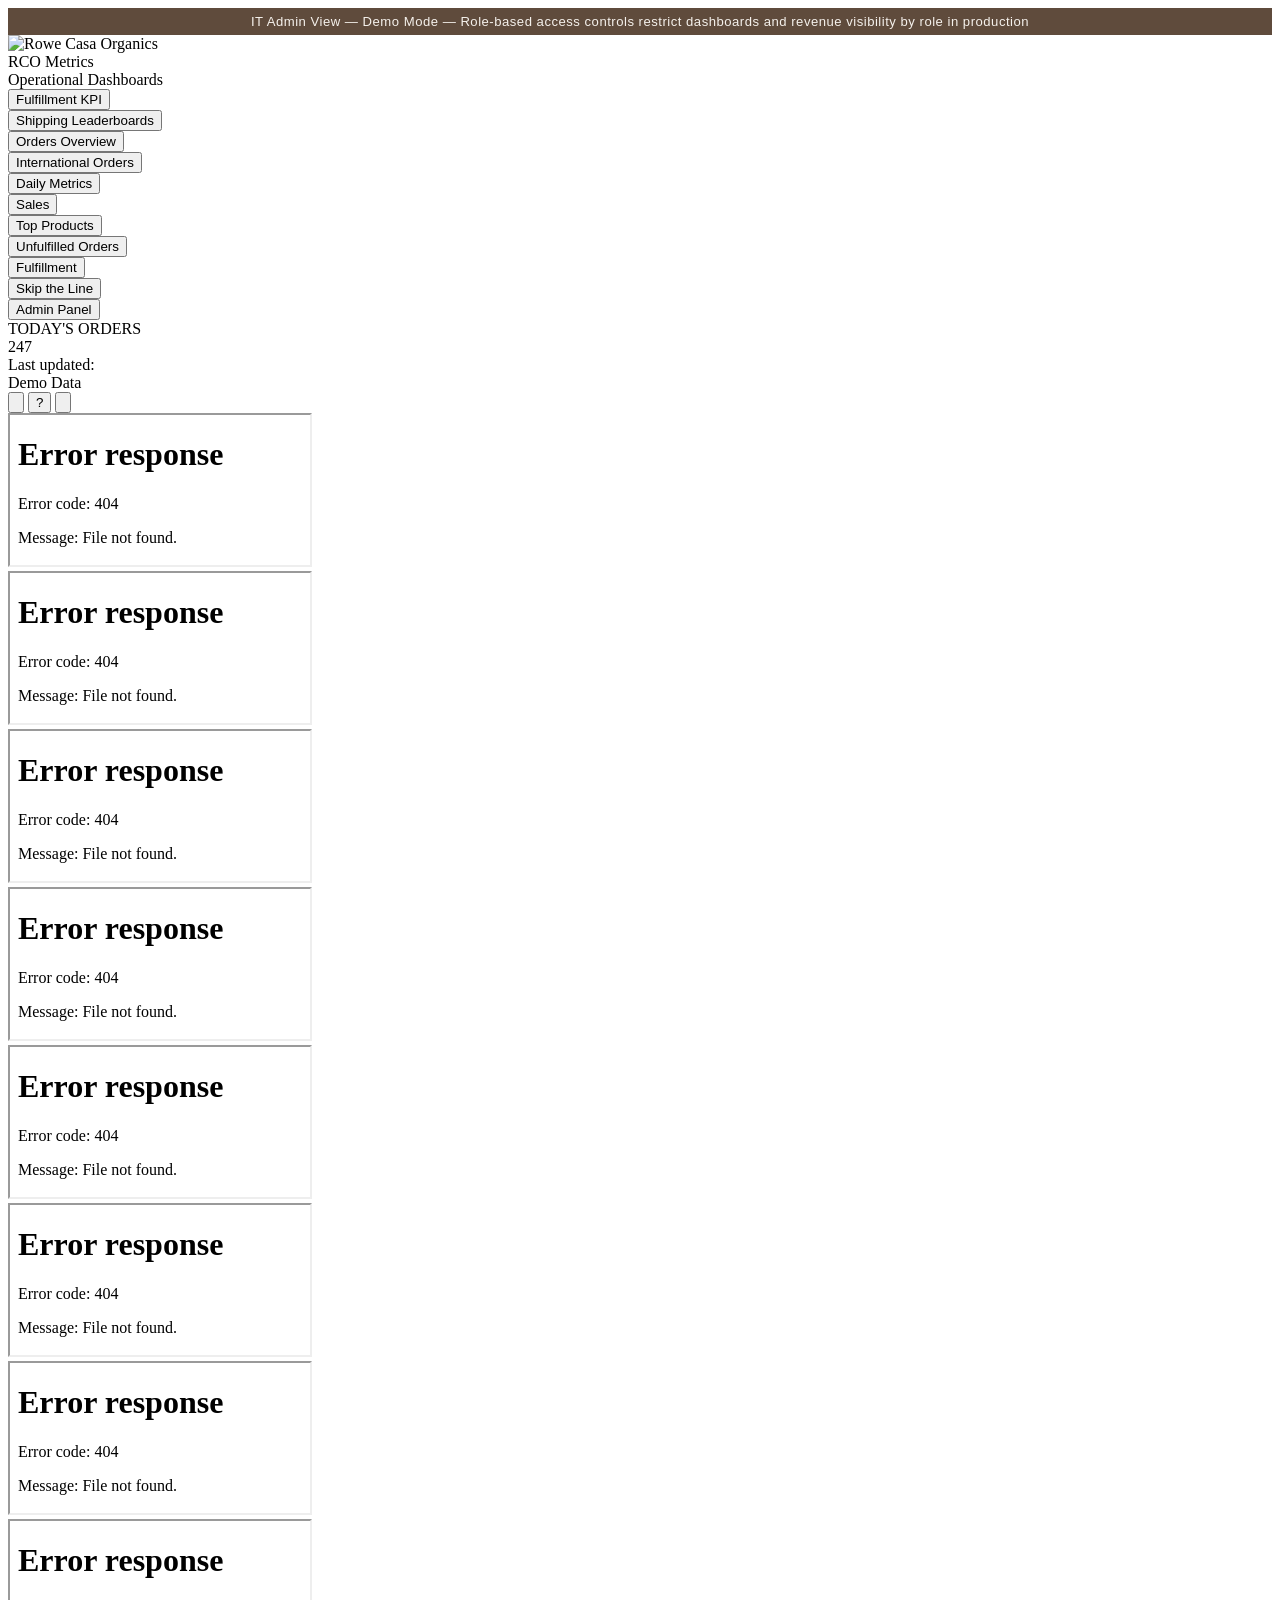
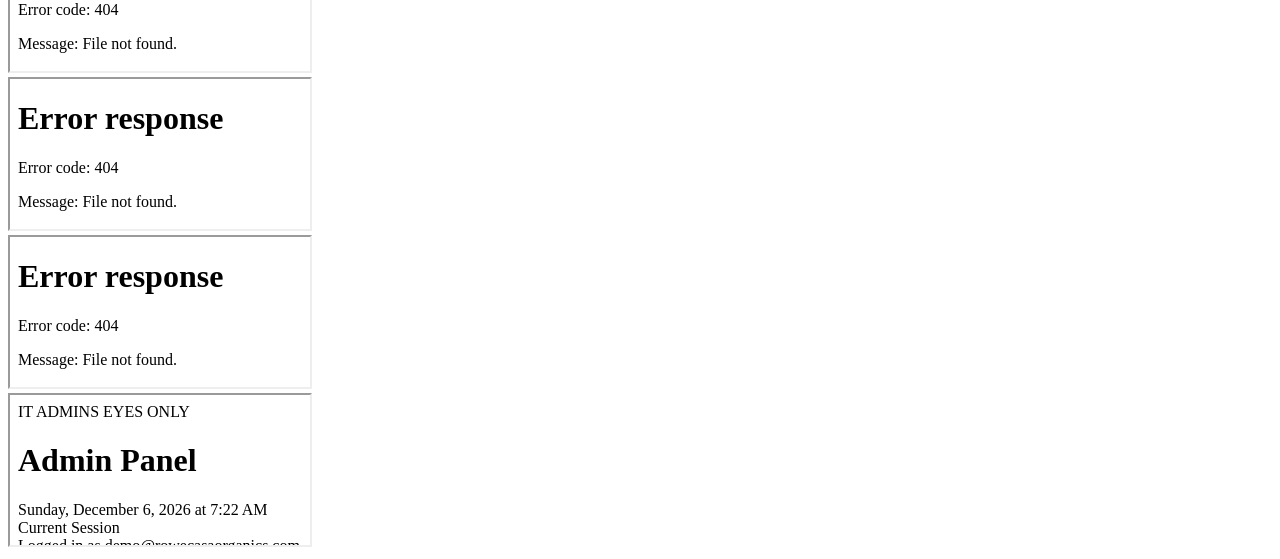
==== index.html @ d3457ebe "Add admin panel, IT Admin View banner, show all dashboards unrestricted" ====
<!DOCTYPE html>
<html lang="en">
<head>
<meta charset="UTF-8">
<meta name="viewport" content="width=device-width, initial-scale=1.0">
<title>RCO Metrics Dashboard</title>

<link rel="stylesheet" href="css/main.css">
</head>

<body>
<div style="background:#5f4b3c;color:#f5f1ec;text-align:center;padding:6px 0;font-size:0.82em;letter-spacing:0.5px;font-family:'Inter',sans-serif;">IT Admin View &mdash; Demo Mode &mdash; Role-based access controls restrict dashboards and revenue visibility by role in production</div>
<div class="app-shell">

  <aside class="sidebar">

    <div class="sidebar-header">
      <img src="Assets/logo.png" class="sidebar-logo" alt="Rowe Casa Organics">

      <div class="sidebar-title-box">
        <div class="sidebar-title">RCO Metrics</div>
        <div class="sidebar-subtitle">Operational Dashboards</div>
      </div>
    </div>

    <div class="sidebar-nav">
      <button class="nav-btn active" data-tab="fulfillment">Fulfillment KPI</button>
      <button class="nav-btn" data-tab="shipping">Shipping Leaderboards</button>
      <button class="nav-btn" data-tab="orders">Orders Overview</button>
      <button class="nav-btn" data-tab="international">International Orders</button>
      <button class="nav-btn" data-tab="daily-metrics">Daily Metrics</button>
      <button class="nav-btn" data-tab="sales">Sales</button>
      <button class="nav-btn" data-tab="top-products">Top Products</button>
      <button class="nav-btn" data-tab="unfulfilled">Unfulfilled Orders</button>
      <button class="nav-btn" data-tab="fulfillment-dashboard">Fulfillment</button>
      <button class="nav-btn" data-tab="skip-the-line">Skip the Line</button>
      <button class="nav-btn" data-tab="admin">Admin Panel</button>
    </div>

    <div class="sidebar-footer">

      <div class="orders-widget">
        <div class="orders-label">TODAY'S ORDERS</div>
        <div class="orders-value" id="orderCount">--</div>
        <div class="orders-updated" id="orderUpdated">Last updated:<br>Loading...</div>
      </div>

      <div class="sidebar-separator"></div>
      <div class="sidebar-separator"></div>

      <div class="footer-mini-row">
        <button class="icon-btn" id="themeToggleBtn" type="button" aria-label="Toggle Dark Mode" title="Toggle Dark Mode"></button>

        <button class="icon-btn wt-help-btn" id="helpBtn" type="button" aria-label="Site Tour" title="Take a guided tour">?</button>

        <button
          class="icon-btn"
          id="tvModeBtn"
          type="button"
          aria-label="TV Mode"
          title="TV Mode - Auto rotate through dashboards"
        >
          <svg viewBox="0 0 24 24" fill="none" aria-hidden="true">
            <rect x="3.5" y="6.5" width="17" height="11" rx="2" stroke="currentColor" stroke-width="2"/>
            <line x1="8" y1="20" x2="16" y2="20" stroke="currentColor" stroke-width="2" stroke-linecap="round"/>
            <line x1="10" y1="4" x2="7" y2="1.5" stroke="currentColor" stroke-width="2" stroke-linecap="round"/>
            <line x1="14" y1="4" x2="17" y2="1.5" stroke="currentColor" stroke-width="2" stroke-linecap="round"/>
          </svg>
        </button>
      </div>

      <!-- Sign Out removed for demo -->
    </div>

  </aside>

  <main class="content-area">
    <div id="fulfillment-frame" class="iframe-wrapper active">
      <iframe src="html/fulfillment.html"></iframe>
    </div>
    <div id="shipping-frame" class="iframe-wrapper">
      <iframe src="html/shipping.html"></iframe>
    </div>
    <div id="orders-frame" class="iframe-wrapper">
      <iframe src="html/orders.html"></iframe>
    </div>
    <div id="international-frame" class="iframe-wrapper">
      <iframe src="html/international.html"></iframe>
    </div>
    <div id="daily-metrics-frame" class="iframe-wrapper">
      <iframe src="html/daily-metrics.html"></iframe>
    </div>
    <div id="sales-frame" class="iframe-wrapper">
      <iframe src="html/sales.html"></iframe>
    </div>
    <div id="top-products-frame" class="iframe-wrapper">
      <iframe src="html/top-products.html"></iframe>
    </div>
    <div id="unfulfilled-frame" class="iframe-wrapper">
      <iframe src="html/unfulfilled.html"></iframe>
    </div>
    <div id="fulfillment-dashboard-frame" class="iframe-wrapper">
      <iframe src="html/fulfillment-dashboard.html"></iframe>
    </div>
    <div id="skip-the-line-frame" class="iframe-wrapper">
      <iframe src="html/skip-the-line.html"></iframe>
    </div>
    <div id="admin-frame" class="iframe-wrapper">
      <iframe src="html/admin.html"></iframe>
    </div>
  </main>

</div>

<div class="tv-transition" id="tvTransition" aria-hidden="true"></div>

<script>
function setActiveTab(tab){
  document.querySelectorAll('.nav-btn').forEach(b => {
    b.classList.toggle('active', b.dataset.tab === tab);
  });

  document.querySelectorAll('.iframe-wrapper').forEach(f => {
    f.classList.remove('active');
    f.style.display = 'none';
  });

  const frame = document.getElementById(`${tab}-frame`);
  if (frame){
    frame.classList.add('active');
    frame.style.display = 'block';
  }
}

// Dashboard view time tracking
let _trackingTab = 'fulfillment';
let _trackingStart = Date.now();
let _trackingEmail = null;

function flushViewTime() {
  // Demo mode: no-op (Firebase tracking removed)
}

// Flush on tab switch, page hide, and periodically
document.addEventListener('visibilitychange', () => { if (document.hidden) flushViewTime(); });
window.addEventListener('beforeunload', flushViewTime);
setInterval(flushViewTime, 300000); // flush every 5 min for long views

document.querySelectorAll('.nav-btn').forEach(btn => {
  btn.addEventListener('click', () => {
    flushViewTime();
    const tab = btn.dataset.tab;
    _trackingTab = tab;
    _trackingStart = Date.now();
    setActiveTab(tab);
    history.replaceState(null, '', `#${tab}`);

    if (typeof broadcastThemeToIframes === 'function' && typeof getSavedTheme === 'function') {
      broadcastThemeToIframes(getSavedTheme());
    }
  });
});

// Load tab from URL hash on page load
const hashTab = window.location.hash.replace('#', '');
if (hashTab && document.querySelector(`.nav-btn[data-tab="${hashTab}"]`)) {
  setActiveTab(hashTab);
  _trackingTab = hashTab;
  _trackingStart = Date.now();
}
</script>


<script>
// Demo mode: static order count
document.getElementById('orderCount').textContent = '247';
document.getElementById('orderUpdated').innerHTML = 'Last updated:<br>Demo Data';
</script>

<script>
const THEME_KEY = 'rco_theme';
const themeBtn = document.getElementById('themeToggleBtn');

function moonIcon(){
  return `
    <svg viewBox="0 0 24 24" fill="none" aria-hidden="true">
      <path d="M21 14.5A8.5 8.5 0 0 1 9.5 3a7 7 0 1 0 11.5 11.5Z" stroke="currentColor" stroke-width="2" stroke-linejoin="round"/>
    </svg>`;
}
function sunIcon(){
  return `
    <svg viewBox="0 0 24 24" fill="none" aria-hidden="true">
      <path d="M12 18a6 6 0 1 0 0-12 6 6 0 0 0 0 12Z" stroke="currentColor" stroke-width="2"/>
      <path d="M12 2v2M12 20v2M4.93 4.93l1.41 1.41M17.66 17.66l1.41 1.41M2 12h2M20 12h2M4.93 19.07l1.41-1.41M17.66 6.34l1.41-1.41"
            stroke="currentColor" stroke-width="2" stroke-linecap="round"/>
    </svg>`;
}

function getSavedTheme(){
  return localStorage.getItem(THEME_KEY) || 'light';
}

function broadcastThemeToIframes(theme){
  document.querySelectorAll('iframe').forEach(f => {
    try { f.contentWindow.postMessage({ type: 'RCO_THEME', theme }, '*'); } catch(e) {}
  });
}

function broadcastTvStateToIframes(active){
  document.querySelectorAll('iframe').forEach(f => {
    try { f.contentWindow.postMessage({ type: 'TV_VIEW_STATE', active }, '*'); } catch(e) {}
  });
}

function setTheme(theme){
  const isDark = theme === 'dark';
  document.body.classList.toggle('dark', isDark);
  localStorage.setItem(THEME_KEY, theme);

  if (themeBtn){
    themeBtn.innerHTML = isDark ? sunIcon() : moonIcon();
  }
  broadcastThemeToIframes(theme);
}

if (themeBtn){
  themeBtn.addEventListener('click', () => {
    const cur = getSavedTheme();
    setTheme(cur === 'dark' ? 'light' : 'dark');
  });
}

setTheme(getSavedTheme());

document.querySelectorAll('iframe').forEach(f => {
  f.addEventListener('load', () => broadcastThemeToIframes(getSavedTheme()));
});
</script>

<script>
const tvBtn = document.getElementById('tvModeBtn');
const tvTransition = document.getElementById('tvTransition');

let tvEnabled = false;
let tvTimeout = null;
let tvIndex = 0;
const TV_STEP_MS = 8000;

function postToTab(tab, message){
  const frameWrap = document.getElementById(`${tab}-frame`);
  const iframe = frameWrap?.querySelector('iframe');
  if (!iframe?.contentWindow) return;
  try { iframe.contentWindow.postMessage(message, '*'); } catch(e) {}
}

function withTvFade(workFn, holdMs = 320){
  if (!tvTransition) { workFn(); return; }

  tvTransition.classList.add('show');
  setTimeout(() => { try { workFn(); } catch(e) {} }, 90);
  setTimeout(() => tvTransition.classList.remove('show'), holdMs);
}

const TV_PLAYLIST = [
  { tab: 'fulfillment', command: { type:'TV_ACTION', target:'fulfillment', dataset:'retail', view:'monthly' } },
  { tab: 'fulfillment', command: { type:'TV_ACTION', target:'fulfillment', dataset:'retail', view:'calendar' } },
  { tab: 'fulfillment', command: { type:'TV_ACTION', target:'fulfillment', dataset:'wholesale', view:'monthly' } },
  { tab: 'fulfillment', command: { type:'TV_ACTION', target:'fulfillment', dataset:'wholesale', view:'calendar' } },

  { tab: 'shipping' },

  { tab: 'daily-metrics' },

  { tab: 'sales' },

  { tab: 'top-products' },

  { tab: 'orders', command: { type:'TV_ACTION', target:'orders', view:'calendar' } },
  { tab: 'orders', command: { type:'TV_ACTION', target:'orders', view:'chart' } },

  { tab: 'unfulfilled' },

  { tab: 'international', command: { type:'TV_ACTION', target:'international', view:'world' } },
  { tab: 'international', command: { type:'TV_ACTION', target:'international', view:'us' } },

  { tab: 'skip-the-line' },

  { tab: 'fulfillment', command: { type:'TV_ACTION', target:'fulfillment', dataset:'retail', view:'monthly' } },
];

function scheduleNext(){
  clearTimeout(tvTimeout);
  tvTimeout = setTimeout(() => {
    tvIndex = (tvIndex + 1) % filteredPlaylist.length;
    runTvStep(tvIndex);
    scheduleNext();
  }, TV_STEP_MS);
}

// Filter playlist by role access
let filteredPlaylist = TV_PLAYLIST;
function filterTvPlaylist(email) {
  if (typeof RCO_ROLES !== 'undefined' && email) {
    filteredPlaylist = TV_PLAYLIST.filter(step => RCO_ROLES.canAccess(email, step.tab));
  }
}

function runTvStep(i){
  const step = filteredPlaylist[i % filteredPlaylist.length];

  withTvFade(() => {
    setActiveTab(step.tab);
    broadcastThemeToIframes(getSavedTheme());

    if (step.command){
      setTimeout(() => postToTab(step.tab, step.command), 60);
    }
  }, 340);
}

async function enterTvMode(){
  tvEnabled = true;
  tvBtn?.classList.add('active');
  document.body.classList.add('tv-mode');
  broadcastTvStateToIframes(true);
  if (window._authEmail) filterTvPlaylist(window._authEmail);

  try{
    if (!document.fullscreenElement){
      await document.documentElement.requestFullscreen();
    }
  } catch(e){
    console.error('Fullscreen failed:', e);
  }

  tvIndex = 0;
  runTvStep(tvIndex);
  scheduleNext();
}

async function exitTvMode(){
  tvEnabled = false;
  tvBtn?.classList.remove('active');
  clearTimeout(tvTimeout);
  tvTimeout = null;
  document.body.classList.remove('tv-mode');
  broadcastTvStateToIframes(false);

  try{
    if (document.fullscreenElement){
      await document.exitFullscreen();
    }
  } catch(e){
    console.error('Exit fullscreen failed:', e);
  }
}

if (tvBtn){
  tvBtn.addEventListener('click', () => {
    if (!tvEnabled) enterTvMode();
    else exitTvMode();
  });
}

document.addEventListener('fullscreenchange', () => {
  if (!document.fullscreenElement && tvEnabled){
    tvEnabled = false;
    tvBtn?.classList.remove('active');
    clearTimeout(tvTimeout);
    tvTimeout = null;
    document.body.classList.remove('tv-mode');
    broadcastTvStateToIframes(false);
  }
});
</script>
<script src="js/roles.js"></script>
<script>
// Demo mode: Firebase auth removed. Show all tabs as IT Admin.
(function() {
  const demoEmail = 'demo@rowecasaorganics.com';
  // Show all dashboard tabs
  document.querySelectorAll('.nav-btn[data-tab]').forEach(btn => {
    btn.style.display = 'block';
  });
  document.querySelector('.sidebar-nav')?.classList.add('loaded');
  window._authEmail = demoEmail;

  // Show walkthrough for first-time users
  if (typeof shouldShowWalkthrough === 'function' && shouldShowWalkthrough()) {
    setTimeout(() => startWalkthrough(demoEmail), 500);
  }
})();
</script>

<!-- Walkthrough Overlay -->
<div id="walkthroughOverlay" class="wt-overlay" style="display:none;">
  <div class="wt-backdrop"></div>
  <div class="wt-tooltip" id="wtTooltip">
    <div class="wt-step-count" id="wtStepCount"></div>
    <h3 class="wt-title" id="wtTitle"></h3>
    <p class="wt-desc" id="wtDesc"></p>
    <div class="wt-actions">
      <button class="wt-btn wt-btn-skip" id="wtSkip">Skip Tour</button>
      <div>
        <button class="wt-btn wt-btn-back" id="wtBack" style="display:none;">Back</button>
        <button class="wt-btn wt-btn-next" id="wtNext">Next</button>
      </div>
    </div>
  </div>
</div>

<script>
(function() {
  const ALL_STEPS = [
    {
      target: '.sidebar',
      title: 'Navigation Sidebar',
      desc: 'This is your main menu. Click any tab to switch between dashboards. The sidebar also shows today\'s live order count at the bottom.',
      position: 'right',
    },
    {
      target: '[data-tab="fulfillment"]',
      title: 'Fulfillment KPI',
      desc: 'Tracks daily order counts and fulfillment rates — how many orders ship within 4 or 7 days. Switch between Retail, Wholesale, and Total. View as a monthly table or calendar heat map.',
      tab: 'fulfillment',
      position: 'right',
    },
    {
      target: '[data-tab="shipping"]',
      title: 'Shipping Leaderboards',
      desc: 'Today\'s top shippers ranked by products shipped, pulled from ShipStation. Split into Full-Time, Part-Time, and Wholesale categories.',
      tab: 'shipping',
      position: 'right',
    },
    {
      target: '[data-tab="daily-metrics"]',
      title: 'Daily Metrics',
      desc: 'Live snapshot of today\'s performance — sales, orders, AOV, units sold, fulfillment progress, and top selling products. Shows both Retail and Wholesale side by side.',
      tab: 'daily-metrics',
      position: 'right',
    },
    {
      target: '[data-tab="sales"]',
      title: 'Sales Dashboard',
      desc: 'Sales summary showing Today, Month-to-Date, and Year-to-Date revenue and orders for both Retail and Wholesale, plus YTD combined totals at the bottom.',
      tab: 'sales',
      position: 'right',
    },
    {
      target: '[data-tab="top-products"]',
      title: 'Top Products',
      desc: 'Product rankings by units sold over the last 7 and 30 days, combining Retail and Wholesale data.',
      tab: 'top-products',
      position: 'right',
    },
    {
      target: '[data-tab="orders"]',
      title: 'Orders Overview',
      desc: 'Monthly summary cards showing total orders, fulfillment rates, unique customers, and top products. Toggle between Calendar card view and Chart trend view.',
      tab: 'orders',
      position: 'right',
    },
    {
      target: '[data-tab="unfulfilled"]',
      title: 'Unfulfilled Orders',
      desc: 'Current unfulfilled and partially fulfilled orders grouped by date, with average order size. Shows Retail and Wholesale separately.',
      tab: 'unfulfilled',
      position: 'right',
    },
    {
      target: '[data-tab="international"]',
      title: 'International Orders',
      desc: 'World map and US state map showing where orders come from. Filter by year and see country/state breakdowns with counts and percentages.',
      tab: 'international',
      position: 'right',
    },
    {
      target: '[data-tab="skip-the-line"]',
      title: 'Skip the Line',
      desc: 'Tracks priority "Skip the Line" orders — shows how many are open, unfulfilled, and partially fulfilled with a date breakdown.',
      tab: 'skip-the-line',
      position: 'right',
    },
    {
      target: '[data-tab="admin"]',
      title: 'Admin Panel',
      desc: 'IT Admin only. Shows who\'s accessing the site, role permissions matrix, dashboard usage analytics, user directory, and a full site overview.',
      tab: 'admin',
      role: 'admin',
      position: 'right',
    },
    {
      target: '#themeToggleBtn',
      title: 'Dark Mode',
      desc: 'Toggle between light and dark themes. Your preference is saved.',
      position: 'top',
    },
    {
      target: '#tvModeBtn',
      title: 'TV Mode',
      desc: 'Enters fullscreen and automatically cycles through all dashboards — perfect for a wall-mounted display.',
      position: 'top',
    },
    {
      target: '#orderCount',
      title: 'Today\'s Orders',
      desc: 'Live count of today\'s total orders (Retail + Wholesale) pulled directly from Shopify. Updates every 5 minutes.',
      position: 'top',
    },
  ];

  let steps = [];
  let currentStep = 0;

  function initWalkthrough(email) {
    const isAdmin = typeof RCO_ROLES !== 'undefined' && RCO_ROLES.isAdmin(email);

    // Filter steps based on role — only show tabs the user can see
    steps = ALL_STEPS.filter(s => {
      if (s.role === 'admin' && !isAdmin) return false;
      if (s.tab && typeof RCO_ROLES !== 'undefined' && !RCO_ROLES.canAccess(email, s.tab)) return false;
      return true;
    });
  }

  function showStep(idx) {
    const step = steps[idx];
    if (!step) return endTour();

    const el = document.querySelector(step.target);

    // Switch to the dashboard tab if needed
    if (step.tab) setActiveTab(step.tab);

    document.getElementById('wtStepCount').textContent = `Step ${idx + 1} of ${steps.length}`;
    document.getElementById('wtTitle').textContent = step.title;
    document.getElementById('wtDesc').textContent = step.desc;
    document.getElementById('wtBack').style.display = idx > 0 ? '' : 'none';
    document.getElementById('wtNext').textContent = idx === steps.length - 1 ? 'Finish' : 'Next';

    // Position tooltip near the target
    const tooltip = document.getElementById('wtTooltip');
    tooltip.className = 'wt-tooltip';

    if (el) {
      const rect = el.getBoundingClientRect();
      tooltip.style.position = 'fixed';

      if (step.position === 'right') {
        tooltip.style.left = (rect.right + 16) + 'px';
        const top = Math.max(10, Math.min(rect.top, window.innerHeight - 280));
        tooltip.style.top = top + 'px';
        tooltip.style.transform = 'none';
      } else if (step.position === 'top') {
        tooltip.style.left = rect.left + 'px';
        tooltip.style.top = (rect.top - 10) + 'px';
        tooltip.style.transform = 'translateY(-100%)';
      } else {
        tooltip.style.left = '50%';
        tooltip.style.top = '50%';
        tooltip.style.transform = 'translate(-50%, -50%)';
      }

      // Highlight element
      el.classList.add('wt-highlight');
      document.querySelectorAll('.wt-highlight').forEach(e => {
        if (e !== el) e.classList.remove('wt-highlight');
      });
    } else {
      tooltip.style.left = '50%';
      tooltip.style.top = '50%';
      tooltip.style.transform = 'translate(-50%, -50%)';
    }
  }

  function endTour() {
    document.getElementById('walkthroughOverlay').style.display = 'none';
    document.querySelectorAll('.wt-highlight').forEach(e => e.classList.remove('wt-highlight'));
    localStorage.setItem('rco_walkthrough_done', 'true');
    setActiveTab('fulfillment');
    history.replaceState(null, '', '#fulfillment');
  }

  document.getElementById('wtNext').addEventListener('click', () => {
    currentStep++;
    if (currentStep >= steps.length) endTour();
    else showStep(currentStep);
  });

  document.getElementById('wtBack').addEventListener('click', () => {
    if (currentStep > 0) { currentStep--; showStep(currentStep); }
  });

  document.getElementById('wtSkip').addEventListener('click', endTour);

  // Expose so auth callback can trigger it
  window.startWalkthrough = function(email) {
    initWalkthrough(email);
    currentStep = 0;
    document.getElementById('walkthroughOverlay').style.display = 'block';
    showStep(0);
  };

  window.shouldShowWalkthrough = function() {
    return !localStorage.getItem('rco_walkthrough_done');
  };

  // Help button to restart tour
  document.getElementById('helpBtn')?.addEventListener('click', () => {
    if (window._authEmail) startWalkthrough(window._authEmail);
  });
})();
</script>

</body>
</html>
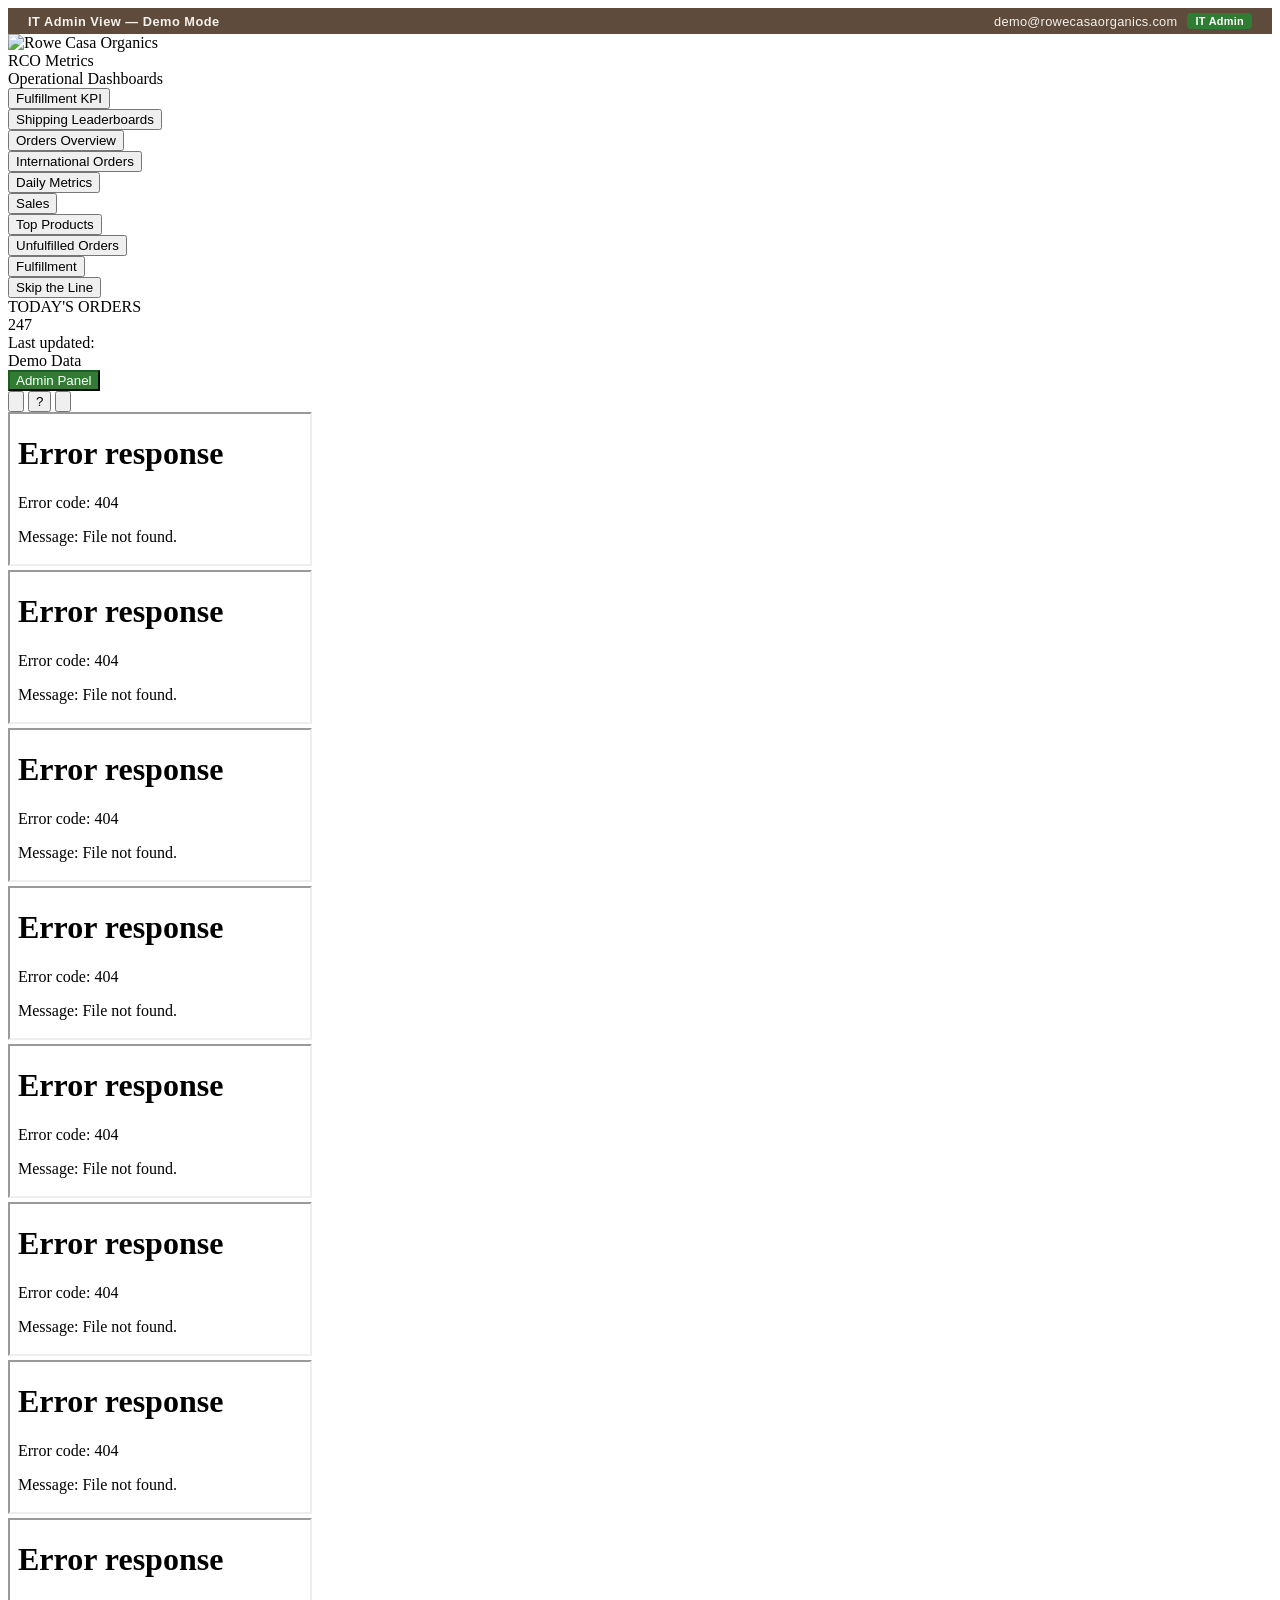
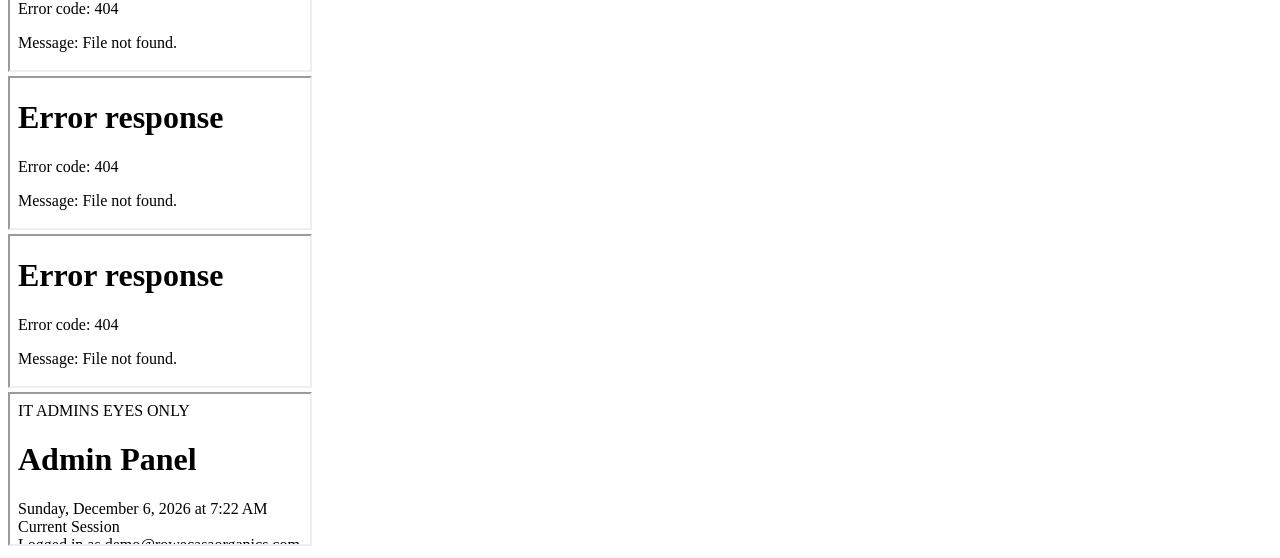
==== commit 01e3768e: "Add green admin button, user info topbar, simplify banner" ====
--- a/index.html
+++ b/index.html
@@ -6,10 +6,58 @@
 <title>RCO Metrics Dashboard</title>
 
 <link rel="stylesheet" href="css/main.css">
+<style>
+  .nav-btn-admin {
+    background: #2e7d32 !important;
+    color: white !important;
+    border-color: #1b5e20 !important;
+  }
+  .nav-btn-admin:hover {
+    background: #1b5e20 !important;
+  }
+  .nav-btn-admin.active {
+    background: #1b5e20 !important;
+    border-color: #1b5e20 !important;
+  }
+  .demo-topbar {
+    background: #5f4b3c;
+    color: #f5f1ec;
+    display: flex;
+    justify-content: space-between;
+    align-items: center;
+    padding: 5px 20px;
+    font-size: 0.8em;
+    letter-spacing: 0.3px;
+    font-family: 'Inter', sans-serif;
+  }
+  .demo-topbar .demo-label {
+    font-weight: 600;
+    letter-spacing: 0.5px;
+  }
+  .demo-topbar .demo-user {
+    display: flex;
+    align-items: center;
+    gap: 10px;
+  }
+  .demo-topbar .demo-role {
+    background: #2e7d32;
+    color: white;
+    padding: 2px 8px;
+    border-radius: 4px;
+    font-size: 0.85em;
+    font-weight: 600;
+  }
+</style>
 </head>
 
 <body>
-<div style="background:#5f4b3c;color:#f5f1ec;text-align:center;padding:6px 0;font-size:0.82em;letter-spacing:0.5px;font-family:'Inter',sans-serif;">IT Admin View &mdash; Demo Mode &mdash; Role-based access controls restrict dashboards and revenue visibility by role in production</div>
+<div class="demo-topbar">
+  <span class="demo-label">IT Admin View &mdash; Demo Mode</span>
+  <div class="demo-user">
+    <span>demo@rowecasaorganics.com</span>
+    <span class="demo-role">IT Admin</span>
+  </div>
+</div>
 <div class="app-shell">
 
   <aside class="sidebar">
@@ -34,7 +82,6 @@
       <button class="nav-btn" data-tab="unfulfilled">Unfulfilled Orders</button>
       <button class="nav-btn" data-tab="fulfillment-dashboard">Fulfillment</button>
       <button class="nav-btn" data-tab="skip-the-line">Skip the Line</button>
-      <button class="nav-btn" data-tab="admin">Admin Panel</button>
     </div>
 
     <div class="sidebar-footer">
@@ -46,6 +93,7 @@
       </div>
 
       <div class="sidebar-separator"></div>
+      <button class="nav-btn nav-btn-admin" data-tab="admin" id="adminBtn">Admin Panel</button>
       <div class="sidebar-separator"></div>
 
       <div class="footer-mini-row">
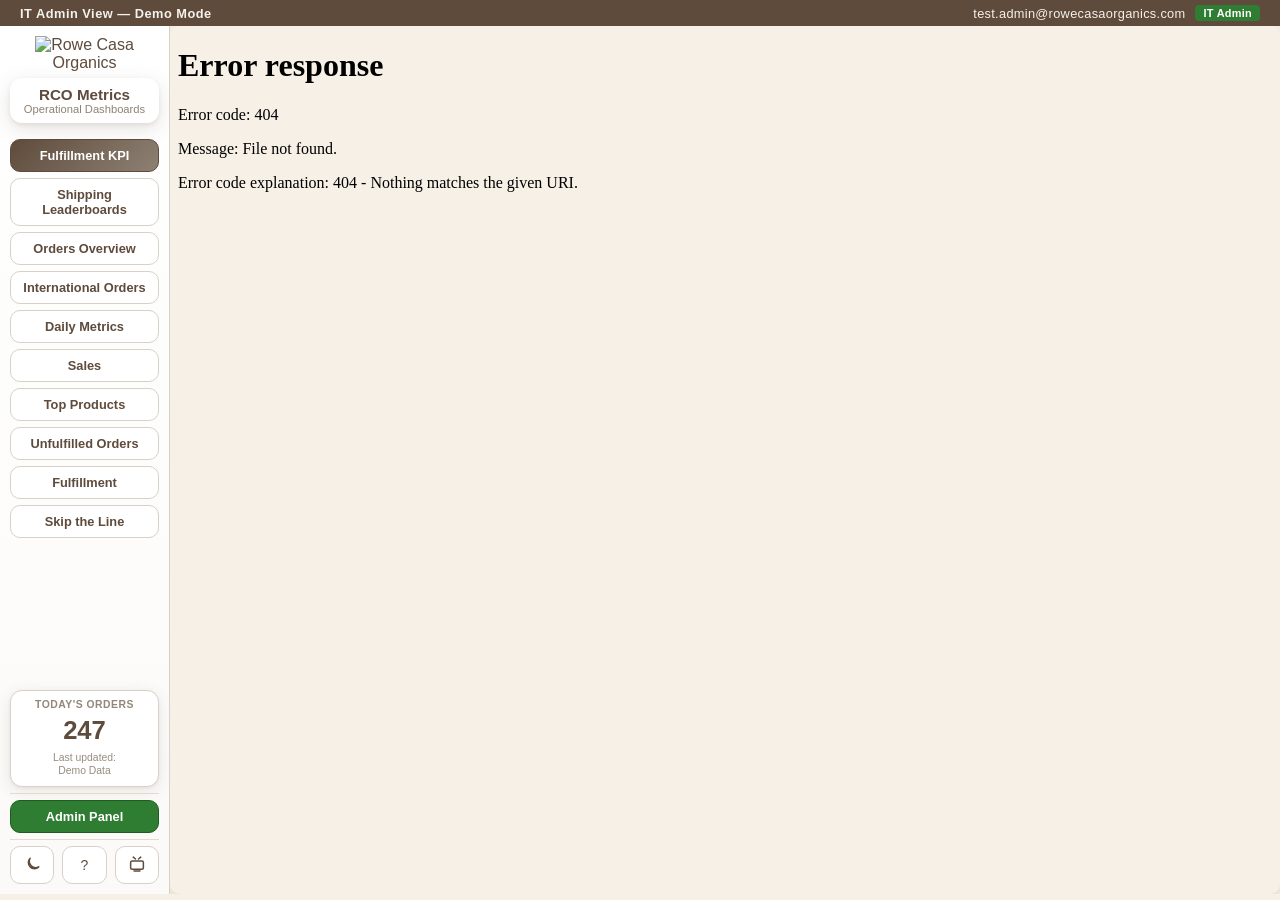
==== commit e0b0c6b7: "Fix sidebar cutoff, add 2026 KPI data with varied rates, replace emails with test accounts" ====
--- a/index.html
+++ b/index.html
@@ -54,7 +54,7 @@
 <div class="demo-topbar">
   <span class="demo-label">IT Admin View &mdash; Demo Mode</span>
   <div class="demo-user">
-    <span>demo@rowecasaorganics.com</span>
+    <span>test.admin@rowecasaorganics.com</span>
     <span class="demo-role">IT Admin</span>
   </div>
 </div>
--- a/css/main.css
+++ b/css/main.css
@@ -0,0 +1,4705 @@
+/* RCO Metrics - Comprehensive Consolidated Stylesheet */
+/* All dashboard pages (fulfillment, orders, shipping, international) load in iframes */
+/* Login is standalone; Index is the parent shell */
+
+/* ========== 1. CSS VARIABLES & COLOR PALETTE ========== */
+:root {
+  /* Brand Neutrals / Core (guide HEX) */
+  --rco-cream: #d7d1ca;      /* Pantone Warm Gray 1 C */
+  --rco-stone: #d6d1c3;      /* Pantone 7527 C */
+  --rco-taupe: #8d8173;      /* Pantone 4225 C */
+  --rco-brown: #5f4b3c;      /* Pantone 7519 C */
+  --rco-charcoal: #25282a;   /* Pantone 426 C */
+
+  /* Supporting Accents (guide HEX) */
+  --rco-warm-tan: #ab9071;   /* Pantone 4256 C */
+  --rco-soft-camel: #bd9979; /* Pantone 2316 C */
+  --rco-olive: #4d4933;      /* Pantone 7771 C */
+  --rco-clay: #b08979;       /* Pantone 4725 C */
+  --rco-bluegray: #393d46;   /* Pantone 4140 C */
+  --rco-plum: #492426;       /* Pantone 2449 C */
+  --rco-lightgray: #aaa0a1;  /* Pantone 4283 C */
+
+  /* Map old "tan" tokens to RCO scheme (so existing CSS works) */
+  --tan-light: var(--rco-cream);
+  --tan-medium: var(--rco-soft-camel);
+  --tan-dark: var(--rco-brown);
+  --tan-darker: var(--rco-charcoal);
+
+  /* Background Gradients */
+  --bg-gradient-start: #f9f6f2;
+  --bg-gradient-end: #efe9e0;
+
+  /* Card Backgrounds */
+  --card-bg-start: #ffffff;
+  --card-bg-end: #fbfaf8;
+
+  /* Header Backgrounds */
+  --header-bg-start: #ffffff;
+  --header-bg-end: #f4f2ee;
+
+  /* Medal Colors */
+  --gold: #ffd700;
+  --silver: #c0c0c0;
+  --bronze: #cd7f32;
+
+  /* Status Colors */
+  --rate-excellent: #5a8c5a;
+  --rate-good: #7ca87c;
+  --rate-warning: #d4a05c;
+  --rate-poor: #c67b7b;
+
+  /* Neutral Colors */
+  --text-primary: var(--rco-charcoal);
+  --text-secondary: var(--rco-taupe);
+  --border-light: rgba(141, 129, 115, 0.15);   /* taupe */
+  --border-medium: rgba(141, 129, 115, 0.3);   /* taupe */
+
+  /* Shadows (slightly re-tuned to RCO brown) */
+  --shadow-sm: 0 2px 10px rgba(95, 75, 60, 0.05);
+  --shadow-md: 0 5px 20px rgba(95, 75, 60, 0.10);
+  --shadow-lg: 0 10px 30px rgba(95, 75, 60, 0.14);
+  --shadow-xl: 0 15px 40px rgba(95, 75, 60, 0.18);
+}
+
+/* ========== INDEX.HTML / SIDEBAR SHELL (THEME TOKENS) ========== */
+:root {
+  /* Page */
+  --page-bg: #f6f0e6;
+
+  /* Sidebar / panels */
+  --sb-bg1: #ffffff;
+  --sb-bg2: #fbfaf8;
+  --sb-panel: #ffffff;
+
+  --sb-text: #5f4b3c;
+  --sb-muted: #8d8173;
+
+  --sb-border: #d7d1ca;
+  --sb-sep: #e2dbd1;
+
+  --sb-shadow: rgba(95, 75, 60, 0.12);
+
+  /* Brand */
+  --brand-grad: linear-gradient(135deg, #5f4b3c 0%, #8d8173 100%);
+  --brand-brown: #5f4b3c;
+  --brand-hover-border: #bd9979;
+
+  /* Carousel controls */
+  --carousel-img-height: 100px;
+  --carousel-img-zoom: 0.5;        /* +50% zoom (1.5x) */
+}
+
+/* ========== 2. GLOBAL RESETS ========== */
+* {
+  margin: 0;
+  padding: 0;
+  box-sizing: border-box;
+}
+
+body {
+  font-family: "Avenir Next", Avenir, "Segoe UI", Tahoma, Geneva, Verdana, sans-serif;
+  background: linear-gradient(135deg, var(--bg-gradient-start) 0%, var(--bg-gradient-end) 100%);
+  color: var(--text-primary);
+  min-height: 100vh;
+}
+
+/* ========== 3. SHARED TYPOGRAPHY ========== */
+h1, h2, h3, h4, h5, h6 {
+  font-family: "Noto Serif", Georgia, "Times New Roman", Times, serif;
+  color: var(--tan-dark);
+  font-weight: 600;
+}
+
+h1 {
+  font-size: 2.5em;
+  letter-spacing: -0.5px;
+}
+
+h2 {
+  font-size: 2em;
+}
+
+h3 {
+  font-size: 1.5em;
+}
+
+p {
+  line-height: 1.6;
+}
+
+/* ========== 4. SHARED UI COMPONENTS ========== */
+
+/* BUTTONS */
+.btn-primary {
+  background: linear-gradient(135deg, var(--tan-light) 0%, var(--tan-medium) 100%);
+  color: white;
+  border: none;
+  padding: 12px 24px;
+  border-radius: 10px;
+  font-size: 1em;
+  font-weight: 600;
+  cursor: pointer;
+  transition: all 0.3s ease;
+  box-shadow: 0 4px 15px rgba(95, 75, 60, 0.18);
+}
+
+.btn-primary:hover {
+  transform: translateY(-2px);
+  box-shadow: 0 6px 20px rgba(95, 75, 60, 0.24);
+}
+
+.btn-primary:active {
+  transform: translateY(0);
+}
+
+.btn-secondary {
+  background: white;
+  color: var(--tan-dark);
+  border: 2px solid var(--tan-light);
+  padding: 10px 20px;
+  border-radius: 10px;
+  font-size: 1em;
+  font-weight: 600;
+  cursor: pointer;
+  transition: all 0.3s ease;
+}
+
+.btn-secondary:hover {
+  background: var(--card-bg-end);
+  border-color: var(--tan-medium);
+}
+
+.btn-secondary.active {
+  background: var(--tan-light);
+  color: white;
+  border-color: var(--tan-medium);
+}
+
+/* CARDS */
+.card {
+  background: linear-gradient(135deg, var(--card-bg-start) 0%, var(--card-bg-end) 100%);
+  border-radius: 15px;
+  padding: 25px;
+  box-shadow: var(--shadow-md);
+  border: 1px solid var(--border-light);
+  transition: transform 0.3s ease, box-shadow 0.3s ease;
+}
+
+.card:hover {
+  transform: translateY(-5px);
+  box-shadow: var(--shadow-lg);
+}
+
+.card-header {
+  background: linear-gradient(135deg, var(--tan-dark) 0%, var(--tan-darker) 100%);
+  color: white;
+  padding: 20px;
+  border-radius: 10px 10px 0 0;
+  font-weight: 700;
+  text-align: center;
+  font-size: 1.2em;
+}
+
+/* STAT CARDS */
+.stat-card {
+  background: linear-gradient(135deg, var(--card-bg-start) 0%, var(--card-bg-end) 100%);
+  padding: 25px;
+  border-radius: 15px;
+  box-shadow: var(--shadow-md);
+  border: 1px solid var(--border-light);
+  transition: transform 0.3s ease;
+}
+
+.stat-card:hover {
+  transform: translateY(-5px);
+  box-shadow: var(--shadow-lg);
+}
+
+.stat-label {
+  color: var(--tan-darker);
+  font-size: 0.9em;
+  font-weight: 600;
+  text-transform: uppercase;
+  letter-spacing: 1px;
+  margin-bottom: 10px;
+}
+
+.stat-value {
+  color: var(--tan-dark);
+  font-size: 2.5em;
+  font-weight: 700;
+}
+
+.stat-subtitle {
+  color: var(--text-secondary);
+  font-size: 0.85em;
+  margin-top: 8px;
+}
+
+/* INPUTS & SELECTS */
+input[type="text"],
+input[type="email"],
+input[type="password"],
+select {
+  background: white;
+  border: 2px solid var(--tan-light);
+  border-radius: 10px;
+  padding: 12px 20px;
+  font-size: 1em;
+  color: var(--tan-dark);
+  transition: all 0.3s ease;
+}
+
+input:focus,
+select:focus {
+  outline: none;
+  border-color: var(--tan-medium);
+  box-shadow: 0 0 0 3px rgba(141, 129, 115, 0.18);
+}
+
+input:hover,
+select:hover {
+  border-color: var(--tan-darker);
+}
+
+select {
+  cursor: pointer;
+}
+
+/* TABLES */
+table {
+  width: 100%;
+  border-collapse: collapse;
+}
+
+thead {
+  background: linear-gradient(135deg, var(--tan-dark) 0%, var(--tan-darker) 100%);
+  color: white;
+}
+
+th {
+  padding: 18px 15px;
+  text-align: left;
+  font-weight: 600;
+  font-size: 0.9em;
+  text-transform: uppercase;
+  letter-spacing: 0.5px;
+}
+
+td {
+  padding: 15px;
+  border-bottom: 1px solid var(--border-light);
+  color: var(--text-primary);
+}
+
+tbody tr {
+  transition: background 0.2s ease;
+}
+
+tbody tr:hover {
+  background: var(--card-bg-end);
+}
+
+/* Table Rate Classes — green-to-red text colors */
+.rate-excellent {
+  color: #2e7d32;
+  font-weight: 600;
+}
+
+.rate-good {
+  color: #558b2f;
+  font-weight: 600;
+}
+
+.rate-warning {
+  color: #e65100;
+  font-weight: 600;
+}
+
+.rate-poor {
+  color: #c62828;
+  font-weight: 600;
+}
+
+/* LOADING & SPINNERS */
+.loading {
+  text-align: center;
+  padding: 50px;
+  color: var(--tan-dark);
+}
+
+.spinner {
+  border: 4px solid rgba(141, 129, 115, 0.25);
+  border-top: 4px solid var(--tan-light);
+  border-radius: 50%;
+  width: 50px;
+  height: 50px;
+  animation: spin 1s linear infinite;
+  margin: 0 auto 20px;
+}
+
+@keyframes spin {
+  0% { transform: rotate(0deg); }
+  100% { transform: rotate(360deg); }
+}
+
+.loading::after {
+  content: '...';
+  animation: dots 1.5s steps(4, end) infinite;
+}
+
+@keyframes dots {
+  0%, 20% { content: '.'; }
+  40% { content: '..'; }
+  60%, 100% { content: '...'; }
+}
+
+/* MODALS */
+.modal {
+  position: fixed;
+  top: 0;
+  left: 0;
+  width: 100%;
+  height: 100%;
+  background: rgba(0, 0, 0, 0.7);
+  display: none;
+  align-items: center;
+  justify-content: center;
+  z-index: 1000;
+  padding: 20px;
+}
+
+.modal.active {
+  display: flex;
+}
+
+.modal-content {
+  background: linear-gradient(135deg, var(--card-bg-start) 0%, var(--card-bg-end) 100%);
+  border-radius: 15px;
+  padding: 40px;
+  max-width: 600px;
+  width: 100%;
+  max-height: 90vh;
+  overflow-y: auto;
+  position: relative;
+  border: 2px solid var(--border-medium);
+}
+
+.close-modal {
+  position: absolute;
+  top: 15px;
+  right: 15px;
+  font-size: 2em;
+  cursor: pointer;
+  color: var(--tan-darker);
+  transition: color 0.3s ease;
+}
+
+.close-modal:hover {
+  color: var(--tan-dark);
+}
+
+/* Detail modal (Orders page) */
+.detail-modal {
+  display: none;
+  position: fixed;
+  top: 0;
+  left: 0;
+  width: 100%;
+  height: 100%;
+  background: rgba(0, 0, 0, 0.7);
+  z-index: 1000;
+  align-items: center;
+  justify-content: center;
+  padding: 10px;
+}
+
+.detail-modal.active {
+  display: flex;
+}
+
+.detail-content {
+  background: white;
+  padding: 25px;
+  border-radius: 15px;
+  max-width: 600px;
+  width: 100%;
+  max-height: 90vh;
+  overflow-y: auto;
+  position: relative;
+  border: 2px solid rgba(141, 129, 115, 0.30);
+}
+
+/* IFRAME WRAPPERS */
+.iframe-wrapper {
+  display: none;
+  width: 100%;
+  height: calc(100vh - 140px);
+}
+
+.iframe-wrapper.active {
+  display: block;
+}
+
+.iframe-wrapper iframe {
+  width: 100%;
+  height: 100%;
+  border: none;
+  border-radius: 10px;
+  box-shadow: var(--shadow-lg);
+}
+
+/* ========== 5. SHARED FULLSCREEN BUTTON ========== */
+.fullscreen-btn {
+  width: 36px;
+  height: 36px;
+  border-radius: 8px;
+  background: linear-gradient(135deg, #5f4b3c 0%, #8d8173 100%);
+  border: 2px solid rgba(95,75,60,0.35);
+  cursor: pointer;
+  display: flex;
+  align-items: center;
+  justify-content: center;
+  transition: all 0.2s ease;
+  box-shadow: 0 3px 8px rgba(95,75,60,0.22);
+}
+
+.fullscreen-btn svg {
+  width: 18px;
+  height: 18px;
+  display: block;
+}
+
+.fullscreen-btn.exit svg {
+  transform: rotate(180deg);
+  transition: transform 0.25s ease;
+}
+
+.fullscreen-btn:hover {
+  background: #ffffff;
+  border-color: #bd9979;
+  box-shadow: 0 4px 12px rgba(95,75,60,0.22);
+}
+
+.fullscreen-btn:hover svg path {
+  stroke: #5f4b3c !important;
+}
+
+.fullscreen-btn:active {
+  transform: scale(0.96);
+  box-shadow: 0 2px 6px rgba(95,75,60,0.26);
+}
+
+/* ========== 6. INDEX.HTML / SIDEBAR SHELL ========== */
+
+/* Base layout - shared */
+html, body {
+  width: 100%;
+  height: 100%;
+  overflow: hidden;
+}
+
+body {
+  background: var(--page-bg);
+  color: var(--sb-text);
+}
+
+.app-shell {
+  display: flex;
+  height: calc(100vh - 32px);
+}
+
+.content-area {
+  flex: 1;
+  height: 100%;
+  overflow: hidden;
+}
+
+.iframe-wrapper {
+  display: none;
+  height: 100%;
+}
+
+.iframe-wrapper.active {
+  display: block;
+}
+
+iframe {
+  width: 100%;
+  height: 100%;
+  border: none;
+}
+
+/* SIDEBAR */
+.sidebar {
+  width: 170px;
+  min-width: 170px;
+  height: 100%;
+  overflow: hidden;
+  -webkit-overflow-scrolling: touch;
+  background: linear-gradient(180deg, var(--sb-bg1) 0%, var(--sb-bg2) 100%);
+  border-right: 1px solid var(--sb-border);
+  display: flex;
+  flex-direction: column;
+  padding: 14px 12px;
+}
+
+/* Thin scrollbar for sidebar */
+.sidebar::-webkit-scrollbar { width: 4px; }
+.sidebar::-webkit-scrollbar-track { background: transparent; }
+.sidebar::-webkit-scrollbar-thumb { background: var(--sb-border); border-radius: 4px; }
+.sidebar::-webkit-scrollbar-thumb:hover { background: var(--sb-muted); }
+.sidebar { scrollbar-width: thin; scrollbar-color: var(--sb-border) transparent; }
+
+/* SIDEBAR HEADER */
+.sidebar-header {
+  text-align: center;
+  margin-bottom: 16px;
+  flex-shrink: 0;
+}
+
+.sidebar-logo {
+  width: 100%;
+  max-width: 120px;
+  margin: 0 auto 10px;
+  display: block;
+}
+
+.sidebar-title-box {
+  background: var(--sb-panel);
+  border-radius: 12px;
+  padding: 10px 8px;
+  text-align: center;
+  box-shadow: 0 6px 20px rgba(95, 75, 60, 0.15), 0 2px 4px rgba(95, 75, 60, 0.10);
+}
+
+body.dark .sidebar-title-box {
+  box-shadow: 0 2px 8px rgba(0,0,0,0.35);
+}
+
+.sidebar-title {
+  font-weight: 800;
+  color: var(--sb-text);
+  font-size: 0.95em;
+}
+
+.sidebar-subtitle {
+  font-size: 0.7em;
+  color: var(--sb-muted);
+}
+
+/* NAV BUTTONS */
+.sidebar-nav {
+  display: none;
+  flex-direction: column;
+  gap: 10px;
+  margin-top: 10px;
+  flex: 1;
+  min-height: 0;
+  overflow-y: auto;
+  scrollbar-width: thin;
+  scrollbar-color: var(--sb-border) transparent;
+}
+.sidebar-nav::-webkit-scrollbar { width: 3px; }
+.sidebar-nav::-webkit-scrollbar-track { background: transparent; }
+.sidebar-nav::-webkit-scrollbar-thumb { background: var(--sb-border); border-radius: 3px; }
+.sidebar-nav.loaded {
+  display: flex;
+}
+
+.nav-btn {
+  display: none;
+  border: 1px solid var(--sb-border);
+  background: var(--sb-panel);
+  border-radius: 10px;
+  padding: 10px 8px;
+  font-weight: 600;
+  font-size: 0.85em;
+  flex-shrink: 0;
+  color: var(--sb-text);
+  cursor: pointer;
+  text-align: center;
+  transition: all 0.2s ease;
+}
+
+.nav-btn:hover {
+  border-color: var(--brand-hover-border);
+  box-shadow: 0 2px 6px var(--sb-shadow);
+}
+
+.nav-btn.active {
+  background: var(--brand-grad);
+  border-color: var(--brand-brown);
+  color: #ffffff;
+}
+
+.nav-btn-admin {
+  background: #2e7d32 !important;
+  color: white !important;
+  border-color: #1b5e20 !important;
+}
+
+.nav-btn-admin:hover {
+  background: #1b5e20 !important;
+}
+
+.nav-btn-admin.active {
+  background: #1b5e20 !important;
+  border-color: #1b5e20 !important;
+}
+
+/* FOOTER */
+.sidebar-footer {
+  flex-shrink: 0;
+  display: flex;
+  flex-direction: column;
+  gap: 10px;
+  padding-top: 16px;
+}
+
+/* ORDERS WIDGET */
+.orders-widget {
+  background: var(--sb-panel);
+  border: 1px solid var(--sb-border);
+  border-radius: 12px;
+  padding: 12px;
+  color: var(--sb-text);
+  text-align: center;
+  box-shadow: 0 4px 16px rgba(95,75,60,0.12), 0 1px 3px rgba(95,75,60,0.08);
+}
+
+body.dark .orders-widget {
+  box-shadow: 0 3px 10px rgba(0,0,0,0.35);
+}
+
+.orders-label {
+  font-size: 0.65em;
+  letter-spacing: 0.5px;
+  opacity: 0.95;
+  font-weight: 700;
+  color: var(--sb-muted);
+}
+
+.orders-value {
+  font-size: 2em;
+  font-weight: 900;
+  margin: 6px 0;
+  color: var(--sb-text);
+}
+
+.orders-updated {
+  font-size: 0.65em;
+  opacity: 0.9;
+  line-height: 1.3;
+  color: var(--sb-muted);
+}
+
+/* PRODUCT CAROUSEL */
+.product-carousel {
+  background: var(--sb-panel);
+  border: 1px solid var(--sb-border);
+  border-radius: 12px;
+  padding: 12px;
+  text-align: center;
+  overflow: hidden;
+}
+
+.carousel-label {
+  font-size: 0.65em;
+  font-weight: 700;
+  color: var(--sb-muted);
+  text-transform: uppercase;
+  letter-spacing: 0.5px;
+  margin-bottom: 8px;
+}
+
+.carousel-image {
+  width: 100%;
+  height: var(--carousel-img-height);
+  max-height: var(--carousel-img-height);
+  object-fit: contain;
+  display: block;
+  margin: 0 auto;
+  transform: scale(calc(1 + var(--carousel-img-zoom)));
+  transform-origin: center;
+  transition: opacity 0.35s ease, transform 0.35s ease;
+}
+
+.carousel-image.fade-out {
+  opacity: 0;
+  transform: scale(calc(1 + var(--carousel-img-zoom))) scale(0.95);
+}
+
+/* SEPARATOR */
+.sidebar-separator {
+  height: 1px;
+  background: var(--sb-sep);
+  width: 100%;
+}
+
+/* ICON BUTTONS ROW (equal width) */
+.footer-mini-row {
+  display: flex;
+  gap: 8px;
+  width: 100%;
+}
+
+.icon-btn {
+  flex: 1;
+  height: 38px;
+  border-radius: 10px;
+  border: 1px solid var(--sb-border);
+  background: var(--sb-panel);
+  color: var(--sb-text);
+  display: inline-flex;
+  align-items: center;
+  justify-content: center;
+  cursor: pointer;
+  transition: all 0.2s ease;
+  position: relative;
+  pointer-events: auto;
+}
+
+.icon-btn svg {
+  width: 18px;
+  height: 18px;
+  display: block;
+  pointer-events: none;
+}
+
+.icon-btn:hover {
+  border-color: var(--brand-hover-border);
+  box-shadow: 0 2px 6px var(--sb-shadow);
+}
+
+.icon-btn.active {
+  background: var(--brand-grad);
+  border-color: var(--brand-brown);
+  color: #ffffff;
+}
+
+.icon-btn.active svg path,
+.icon-btn.active svg rect,
+.icon-btn.active svg line {
+  stroke: #fff !important;
+}
+
+/* SIGN OUT */
+.sign-out-btn {
+  border: 2px solid var(--sb-border);
+  background: var(--sb-panel);
+  padding: 10px;
+  border-radius: 10px;
+  font-weight: 700;
+  font-size: 0.85em;
+  cursor: pointer;
+  color: var(--sb-text);
+  transition: all 0.2s ease;
+  text-align: center;
+}
+
+.sign-out-btn:hover {
+  background: var(--brand-grad);
+  border-color: var(--brand-brown);
+  color: white;
+}
+
+/* TV TRANSITION OVERLAY (FADE BETWEEN SWAPS) */
+.tv-transition {
+  position: fixed;
+  inset: 0;
+  background: var(--page-bg);
+  opacity: 0;
+  pointer-events: none;
+  z-index: 9999;
+  transition: opacity 180ms ease;
+}
+
+.tv-transition.show {
+  opacity: 1;
+}
+
+/* ========== 7. FULFILLMENT DASHBOARD ========== */
+
+body.page-fulfillment {
+  font-family: "Avenir Next", Avenir, "Segoe UI", Tahoma, Geneva, Verdana, sans-serif;
+  background: linear-gradient(160deg, #f9f6f2 0%, #efe9e0 100%);
+  height: 100vh;
+  overflow: hidden;
+}
+
+body.page-fulfillment .dashboard-container {
+  height: 100vh;
+  display: flex;
+  flex-direction: column;
+  padding: 20px;
+  gap: 16px;
+}
+
+body.page-fulfillment .dashboard-header {
+  display: grid;
+  grid-template-columns: auto 1fr auto;
+  align-items: center;
+  background: white;
+  padding: 14px 20px;
+  border-radius: 12px;
+  box-shadow: 0 4px 16px rgba(95,75,60,0.12), 0 1px 3px rgba(95,75,60,0.08);
+  gap: 12px;
+  border: 1px solid rgba(141,129,115,0.12);
+}
+
+body.page-fulfillment .header-left {
+  display: flex;
+  gap: 10px;
+  align-items: center;
+}
+
+body.page-fulfillment .header-title {
+  text-align: center;
+  font-size: 1.6em;
+  font-weight: 600;
+  color: #5f4b3c;
+  font-family: "Noto Serif", Georgia, serif;
+}
+
+body.page-fulfillment .header-controls {
+  display: flex;
+  gap: 10px;
+  align-items: center;
+  flex-wrap: wrap;
+  justify-content: flex-end;
+}
+
+body.page-fulfillment .header-left select {
+  background: white;
+  color: #5f4b3c;
+  border: 2px solid #d7d1ca;
+  padding: 8px 14px;
+  border-radius: 8px;
+  font-size: 13px;
+  font-weight: 600;
+  cursor: pointer;
+  transition: all 0.2s ease;
+}
+
+body.page-fulfillment .header-left select:hover {
+  border-color: #bd9979;
+  box-shadow: 0 2px 6px rgba(95, 75, 60, 0.12);
+}
+
+body.page-fulfillment #datasetSelect {
+  text-align: center;
+  text-align-last: center;
+}
+
+body.page-fulfillment #datasetSelect option {
+  text-align: center;
+}
+
+body.page-fulfillment .view-btn,
+body.page-fulfillment #datasetSelect {
+  background: white;
+  color: #5f4b3c;
+  border: 2px solid #d7d1ca;
+  padding: 8px 16px;
+  border-radius: 8px;
+  font-size: 13px;
+  font-weight: 700;
+  cursor: pointer;
+  transition: all 0.2s ease;
+}
+
+body.page-fulfillment .view-btn:hover,
+body.page-fulfillment #datasetSelect:hover {
+  border-color: #bd9979;
+  box-shadow: 0 2px 6px rgba(95, 75, 60, 0.12);
+}
+
+body.page-fulfillment .view-btn.active {
+  background: linear-gradient(135deg, #5f4b3c 0%, #8d8173 100%);
+  color: #fff;
+  border-color: #5f4b3c;
+}
+
+body.page-fulfillment #datasetSelect {
+  appearance: none;
+  -webkit-appearance: none;
+  -moz-appearance: none;
+  padding-right: 34px;
+  background-image:
+    linear-gradient(45deg, transparent 50%, #8b7355 50%),
+    linear-gradient(135deg, #8b7355 50%, transparent 50%);
+  background-position:
+    calc(100% - 16px) calc(50% - 3px),
+    calc(100% - 11px) calc(50% - 3px);
+  background-size: 6px 6px, 6px 6px;
+  background-repeat: no-repeat;
+}
+
+body.page-fulfillment .kpi-row {
+  display: grid;
+  grid-template-columns: repeat(4, 1fr);
+  gap: 16px;
+  flex-shrink: 0;
+}
+
+body.page-fulfillment .kpi-card {
+  background: white;
+  padding: 12px;
+  border-radius: 12px;
+  box-shadow: 0 4px 16px rgba(95,75,60,0.12), 0 1px 3px rgba(95,75,60,0.08);
+  border: 1px solid rgba(141,129,115,0.10);
+  border-left: 3px solid var(--rco-soft-camel);
+  display: flex; flex-direction: column; justify-content: center;
+}
+
+body.page-fulfillment .kpi-label {
+  font-size: 0.75em;
+  color: #8d8173;
+  text-transform: uppercase;
+  font-weight: 600;
+  margin-bottom: 6px;
+}
+
+body.page-fulfillment .kpi-value {
+  font-size: 2vw;
+  font-weight: 700;
+  color: #5f4b3c;
+}
+
+body.page-fulfillment .kpi-subtitle {
+  font-size: 0.7em;
+  color: #aaa0a1;
+  margin-top: 4px;
+}
+
+body.page-fulfillment .content-grid {
+  flex: 1;
+  display: grid;
+  grid-template-columns: 1.3fr 1fr;
+  grid-template-rows: minmax(0, 1fr) minmax(0, 1fr);
+  gap: 16px;
+  min-height: 0;
+}
+
+body.page-fulfillment .chart-card {
+  background: white;
+  border-radius: 12px;
+  padding: 20px;
+  box-shadow: 0 4px 16px rgba(95,75,60,0.12), 0 1px 3px rgba(95,75,60,0.08);
+  border: 1px solid rgba(141,129,115,0.10);
+  display: flex;
+  flex-direction: column;
+  min-height: 0;
+  overflow: hidden;
+}
+
+body.page-fulfillment .chart-title {
+  font-size: 1.1em;
+  font-weight: 600;
+  color: #5f4b3c;
+  margin-bottom: 4px;
+  font-family: "Noto Serif", Georgia, serif;
+  flex-shrink: 0;
+}
+
+body.page-fulfillment .chart-subtitle {
+  font-size: 0.75em;
+  color: #8d8173;
+  margin-bottom: 12px;
+  flex-shrink: 0;
+}
+
+body.page-fulfillment .table-section {
+  grid-row: 1 / span 2;
+  overflow: hidden;
+  display: flex;
+  flex-direction: column;
+}
+
+body.page-fulfillment .fill-rate-section {
+  grid-row: 1;
+  grid-column: 2;
+}
+
+body.page-fulfillment .orders-section {
+  grid-row: 2;
+  grid-column: 2;
+}
+
+body.page-fulfillment .table-wrapper {
+  flex: 1;
+  overflow-y: auto;
+  min-height: 0;
+}
+
+body.page-fulfillment .table-wrapper::-webkit-scrollbar { width: 6px; }
+body.page-fulfillment .table-wrapper::-webkit-scrollbar-track { background: #f2eee8; border-radius: 3px; }
+body.page-fulfillment .table-wrapper::-webkit-scrollbar-thumb { background: #d7d1ca; border-radius: 3px; }
+body.page-fulfillment .table-wrapper::-webkit-scrollbar-thumb:hover { background: #bd9979; }
+body.page-fulfillment .table-wrapper { scrollbar-width: thin; scrollbar-color: #d7d1ca #f2eee8; }
+
+body.page-fulfillment .data-table {
+  width: 100%;
+  border-collapse: collapse;
+  font-size: 0.8em;
+}
+
+body.page-fulfillment .data-table thead {
+  position: sticky;
+  top: 0;
+  background: linear-gradient(135deg, #5f4b3c 0%, #7a6355 100%);
+  color: white;
+  z-index: 10;
+}
+
+body.page-fulfillment .data-table thead tr th:first-child {
+  border-top-left-radius: 8px;
+}
+
+body.page-fulfillment .data-table thead tr th:last-child {
+  border-top-right-radius: 8px;
+}
+
+body.page-fulfillment .data-table th {
+  padding: 8px;
+  text-align: left;
+  font-weight: 600;
+}
+
+body.page-fulfillment .data-table td {
+  padding: 8px;
+  text-align: left;
+  border-bottom: 1px solid #f0f0f0;
+  color: #5f4b3c;
+}
+
+body.page-fulfillment .data-table tbody tr:nth-child(even) {
+  background: #faf8f5;
+}
+
+body.page-fulfillment .data-table tbody tr:hover {
+  background: #f2eee8;
+}
+
+body.page-fulfillment .chart-wrapper {
+  flex: 1;
+  min-height: 0;
+  position: relative;
+}
+
+body.page-fulfillment canvas {
+  width: 100% !important;
+  height: 100% !important;
+}
+
+body.page-fulfillment .calendar-view {
+  display: none;
+  flex: 1;
+  overflow-y: auto;
+  background: white;
+  border-radius: 12px;
+  padding: 20px;
+  box-shadow: 0 4px 16px rgba(95,75,60,0.12), 0 1px 3px rgba(95,75,60,0.08);
+  min-height: 0;
+}
+
+body.page-fulfillment .calendar-grid {
+  display: grid;
+  grid-template-columns: repeat(6, 1fr);
+  grid-template-rows: repeat(2, minmax(0, 1fr));
+  gap: 14px;
+  height: 100%;
+  overflow: hidden;
+}
+
+body.page-fulfillment .month-calendar {
+  background: white;
+  border-radius: 10px;
+  padding: 8px;
+  border: 1px solid rgba(141,129,115,0.15);
+  box-shadow: 0 4px 16px rgba(95,75,60,0.12), 0 1px 3px rgba(95,75,60,0.08);
+  display: grid;
+  grid-template-rows: auto 1fr;
+  min-height: 0;
+  max-height: 100%;
+  overflow: hidden;
+  box-sizing: border-box;
+}
+
+body.page-fulfillment .month-header {
+  color: #5f4b3c;
+  font-size: 0.85em;
+  font-weight: 600;
+  margin-bottom: 6px;
+  text-align: center;
+  font-family: "Noto Serif", Georgia, serif;
+  flex-shrink: 0;
+  overflow: hidden;
+  white-space: nowrap;
+  text-overflow: ellipsis;
+}
+
+body.page-fulfillment .calendar-days {
+  display: grid;
+  grid-template-columns: repeat(7, minmax(0, 1fr));
+  grid-template-rows: auto repeat(6, minmax(0, 1fr));
+  gap: 2px;
+  overflow: hidden;
+  min-height: 0;
+  max-height: 100%;
+  width: 100%;
+}
+
+body.page-fulfillment .day-label {
+  text-align: center;
+  font-size: 0.55em;
+  color: #8d8173;
+  font-weight: 600;
+  padding: 2px 0;
+  overflow: hidden;
+  white-space: nowrap;
+  text-overflow: clip;
+  line-height: 1;
+}
+
+body.page-fulfillment .calendar-day {
+  display: flex;
+  flex-direction: column;
+  align-items: center;
+  justify-content: center;
+  border-radius: 3px;
+  font-size: 0.5em;
+  cursor: pointer;
+  transition: transform 0.2s ease, box-shadow 0.2s ease;
+  overflow: hidden;
+  padding: 2px;
+  box-sizing: border-box;
+  line-height: 1.1;
+  min-width: 0;
+  min-height: 0;
+  max-width: 100%;
+  max-height: 100%;
+  position: relative;
+}
+
+body.page-fulfillment .calendar-day strong {
+  font-size: 1.1em;
+  display: block;
+  white-space: nowrap;
+  overflow: hidden;
+  text-overflow: clip;
+}
+
+body.page-fulfillment .calendar-day br {
+  display: none;
+}
+
+body.page-fulfillment .calendar-day::after {
+  content: attr(data-rate);
+  font-size: 0.9em;
+  white-space: nowrap;
+  overflow: hidden;
+  text-overflow: clip;
+  display: block;
+  margin-top: 1px;
+}
+
+body.page-fulfillment .calendar-day:hover {
+  transform: scale(1.02);
+  box-shadow: 0 2px 6px rgba(0,0,0,0.15);
+  z-index: 2;
+}
+
+body.page-fulfillment .calendar-day.empty {
+  cursor: default;
+  background: transparent !important;
+}
+
+body.page-fulfillment .calendar-day.empty:hover {
+  transform: none;
+  box-shadow: none;
+  z-index: 0;
+}
+
+body.page-fulfillment .cal-rate-excellent {
+  background: linear-gradient(135deg, #e8f5e9 0%, #c8e6c9 100%);
+  color: #2e7d32;
+}
+
+body.page-fulfillment .cal-rate-good {
+  background: linear-gradient(135deg, #f1f8e9 0%, #dcedc8 100%);
+  color: #558b2f;
+}
+
+body.page-fulfillment .cal-rate-warning {
+  background: linear-gradient(135deg, #fff3e0 0%, #ffe0b2 100%);
+  color: #e65100;
+}
+
+body.page-fulfillment .cal-rate-poor {
+  background: linear-gradient(135deg, #ffebee 0%, #ffcdd2 100%);
+  color: #c62828;
+}
+
+body.page-fulfillment .cal-rate-none {
+  background: #f5f5f5;
+  color: #999;
+}
+
+body.page-fulfillment .tooltip {
+  position: fixed;
+  background: linear-gradient(135deg, #5f4b3c 0%, #8d8173 100%);
+  color: white;
+  padding: 12px 14px;
+  border-radius: 8px;
+  font-size: 0.8em;
+  line-height: 1.5;
+  pointer-events: none;
+  z-index: 1000;
+  display: none;
+  max-width: 220px;
+  box-shadow: 0 8px 24px rgba(0,0,0,0.3);
+}
+
+body.page-fulfillment .tooltip.show {
+  display: block;
+}
+
+/* ========== 8. ORDERS DASHBOARD ========== */
+
+body.page-orders {
+  font-family: "Avenir Next", Avenir, "Segoe UI", Tahoma, Geneva, Verdana, sans-serif;
+  background: linear-gradient(160deg, #f9f6f2 0%, #efe9e0 100%);
+  margin: 0;
+  padding: 0;
+  height: 100vh;
+  overflow: hidden;
+}
+
+html::-webkit-scrollbar,
+body::-webkit-scrollbar {
+  width: 0;
+  height: 0;
+}
+
+html, body {
+  scrollbar-width: none;
+}
+
+body.page-orders .container {
+  height: 100vh;
+  display: flex;
+  flex-direction: column;
+  padding: 8px;
+  gap: 8px;
+  box-sizing: border-box;
+  max-width: none;
+}
+
+body.page-orders .header {
+  position: relative;
+  background: #ffffff !important;
+  padding: 12px 16px;
+  border-radius: 12px;
+  box-shadow: 0 4px 16px rgba(95,75,60,0.12), 0 1px 3px rgba(95,75,60,0.08);
+  border: 1px solid rgba(141,129,115,0.15);
+  flex-shrink: 0;
+}
+
+body.page-orders .header-bar {
+  display: grid;
+  grid-template-columns: auto 1fr auto;
+  align-items: center;
+  gap: 20px;
+}
+
+body.page-orders .header-left,
+body.page-orders .header-right {
+  display: flex;
+  align-items: center;
+  gap: 10px;
+}
+
+body.page-orders .header-center {
+  text-align: center;
+}
+
+body.page-orders .header-center h1 {
+  margin: 0;
+  font-size: 2em;
+  font-weight: 600;
+  color: #5f4b3c;
+  font-family: "Noto Serif", Georgia, "Times New Roman", Times, serif;
+}
+
+body.page-orders .header select {
+  background: #ffffff !important;
+  color: #5f4b3c !important;
+  font-size: 14px;
+  padding: 10px 36px 10px 14px;
+  min-width: 140px;
+  border: 2px solid #d7d1ca !important;
+  border-radius: 10px;
+  appearance: auto;
+  -webkit-appearance: menulist;
+  -moz-appearance: menulist;
+  cursor: pointer;
+  transition: all 0.3s ease;
+  font-weight: 600;
+}
+
+body.page-orders .header select option {
+  color: #111 !important;
+  background: #fff !important;
+}
+
+body.page-orders .header select:hover {
+  border-color: #8d8173;
+  box-shadow: 0 4px 16px rgba(95,75,60,0.12), 0 1px 3px rgba(95,75,60,0.08);
+}
+
+body.page-orders .header button:not(.fullscreen-btn) {
+  background: white;
+  color: #5f4b3c;
+  border: 2px solid #d7d1ca;
+  padding: 10px 20px;
+  border-radius: 10px;
+  font-size: 14px;
+  font-weight: 600;
+  cursor: pointer;
+  transition: all 0.3s ease;
+}
+
+body.page-orders .header button:hover {
+  transform: translateY(-2px);
+  box-shadow: 0 4px 12px rgba(95,75,60,0.16);
+  background: #fbfaf8;
+  border-color: #bd9979;
+}
+
+body.page-orders .header button.view-btn.active {
+  background: linear-gradient(135deg, #5f4b3c 0%, #8d8173 100%) !important;
+  color: #ffffff !important;
+  border-color: #5f4b3c !important;
+  box-shadow: 0 4px 15px rgba(95,75,60,0.18);
+}
+
+body.page-orders .view-toggle {
+  display: flex;
+  gap: 8px;
+  align-items: center;
+}
+
+body.page-orders .stats-grid {
+  display: grid;
+  grid-template-columns: repeat(auto-fit, minmax(240px, 1fr));
+  gap: 16px;
+  flex-shrink: 0;
+}
+
+body.page-orders .stat-card {
+  background: white;
+  padding: 14px 16px;
+  border-radius: 12px;
+  box-shadow: 0 4px 16px rgba(95,75,60,0.12), 0 1px 3px rgba(95,75,60,0.08);
+  transition: transform 0.25s ease, box-shadow 0.25s ease;
+  border: 1px solid rgba(141,129,115,0.12);
+  border-left: 3px solid var(--rco-soft-camel);
+}
+
+body.page-orders .stat-card:hover {
+  transform: translateY(-2px);
+  box-shadow: 0 6px 18px rgba(95,75,60,0.10);
+}
+
+body.page-orders .stat-label {
+  color: #8d8173;
+  font-size: 0.75em;
+  text-transform: uppercase;
+  letter-spacing: 1px;
+  margin-bottom: 4px;
+  font-weight: 600;
+}
+
+body.page-orders .stat-value {
+  color: #5f4b3c;
+  font-size: 1.6em;
+  font-weight: 700;
+  margin-top: 4px;
+}
+
+body.page-orders .calendar-view {
+  flex: 1;
+  min-height: 0;
+  overflow-y: auto;
+  background: transparent;
+  padding: 0;
+  scrollbar-width: thin;
+  scrollbar-color: #d7d1ca #f2eee8;
+  display: none;
+  border: 1px solid rgba(141,129,115,0.12);
+}
+
+body.page-orders .calendar-view.active {
+  display: block;
+}
+
+body.page-orders .calendar-grid {
+  display: grid;
+  grid-template-columns: repeat(2, 1fr);
+  gap: 12px;
+}
+
+@media (min-width: 900px) {
+  body.page-orders .calendar-grid {
+    grid-template-columns: repeat(3, 1fr);
+  }
+}
+
+@media (min-width: 1200px) {
+  body.page-orders .calendar-grid {
+    grid-template-columns: repeat(4, 1fr);
+  }
+}
+
+body.page-orders .month-card {
+  background: linear-gradient(135deg, #ffffff 0%, #f9f6f2 50%, #f2eee8 100%);
+  color: #5f4b3c;
+  padding: 16px;
+  border-radius: 12px;
+  cursor: pointer;
+  transition: all 0.25s ease;
+  position: relative;
+  overflow: hidden;
+  box-shadow: 0 4px 16px rgba(95,75,60,0.12), 0 1px 3px rgba(95,75,60,0.08);
+  border: 1px solid rgba(141,129,115,0.15);
+}
+
+body.page-orders .month-card:hover {
+  transform: translateY(-3px);
+  box-shadow: 0 8px 24px rgba(95,75,60,0.12);
+  border-color: var(--rco-soft-camel);
+}
+
+body.page-orders .month-card.current-month {
+  background: white;
+  border: 2px solid var(--rco-soft-camel);
+  box-shadow: 0 4px 16px rgba(95,75,60,0.12);
+}
+
+body.page-orders .month-card.current-month .month-badge {
+  position: absolute;
+  top: 10px;
+  right: 10px;
+  background: #5f4b3c;
+  color: #ffffff;
+  padding: 4px 10px;
+  border-radius: 20px;
+  font-size: 0.65em;
+  font-weight: bold;
+}
+
+body.page-orders .month-name {
+  font-size: 1.2em;
+  font-weight: bold;
+  margin-bottom: 10px;
+  font-family: "Noto Serif", Georgia, "Times New Roman", Times, serif;
+}
+
+body.page-orders .month-card .month-info {
+  font-size: 0.85em;
+  opacity: 0.95;
+}
+
+body.page-orders .month-card .month-info div {
+  margin: 5px 0;
+}
+
+body.page-orders .chart-view {
+  flex: 1;
+  min-height: 0;
+  background: white;
+  padding: 15px;
+  border-radius: 15px;
+  box-shadow: 0 10px 30px rgba(95,75,60,0.12);
+  border: 1px solid rgba(141,129,115,0.20);
+  display: none;
+  overflow: hidden;
+}
+
+body.page-orders .chart-view.active {
+  display: flex; flex-direction: column;
+}
+
+@media (min-width: 1024px) {
+  body.page-orders .chart-view {
+    padding: 20px;
+    display: none;
+  }
+
+  body.page-orders .chart-view.active {
+    display: grid;
+    grid-template-columns: minmax(0, 1fr) 280px;
+    gap: 20px;
+  }
+}
+
+body.page-orders .chart-view h2 {
+  font-size: 1.3em;
+  margin-bottom: 15px;
+  color: #5f4b3c;
+  font-weight: 600;
+  font-family: "Noto Serif", Georgia, "Times New Roman", Times, serif;
+}
+
+body.page-orders .chart-section {
+  display: flex;
+  flex-direction: column;
+  min-height: 0;
+}
+
+body.page-orders .chart-stats-sidebar {
+  background: #fbfaf8;
+  padding: 15px;
+  border-radius: 10px;
+  display: grid;
+  grid-template-columns: repeat(2, 1fr);
+  gap: 15px;
+  border: 1px solid rgba(141,129,115,0.20);
+  margin-top: 15px;
+}
+
+@media (min-width: 1024px) {
+  body.page-orders .chart-stats-sidebar {
+    padding: 20px;
+    grid-template-columns: 1fr;
+    gap: 20px;
+    margin-top: 0;
+    height: 100%;
+    align-content: start;
+  }
+}
+
+body.page-orders .chart-stat-item {
+  text-align: center;
+}
+
+body.page-orders .chart-stat-label {
+  font-size: 0.8em;
+  color: #8d8173;
+  text-transform: uppercase;
+  letter-spacing: 0.5px;
+  margin-bottom: 8px;
+  font-weight: 600;
+}
+
+body.page-orders .chart-stat-value {
+  font-size: 1.8em;
+  font-weight: bold;
+  color: #5f4b3c;
+}
+
+body.page-orders .chart-wrapper {
+  position: relative;
+  flex: 1;
+  min-height: 0;
+  width: 100%;
+}
+
+/* Orders Modal Detail Classes */
+.modal-title {
+  color: #5f4b3c;
+  font-size: 1.5em;
+  margin-bottom: 15px;
+}
+
+.modal-current-badge {
+  color: #8d8173;
+  font-size: 0.6em;
+  margin-left: 10px;
+}
+
+.modal-stats-grid {
+  display: grid;
+  grid-template-columns: repeat(2, 1fr);
+  gap: 15px;
+  margin-top: 20px;
+}
+
+.modal-stat-box {
+  padding: 15px;
+  background: #faf8f5;
+  border-radius: 8px;
+}
+
+.modal-stat-label {
+  color: #8d8173;
+  font-size: 0.8em;
+  text-transform: uppercase;
+  margin-bottom: 5px;
+}
+
+.modal-stat-value {
+  color: #5f4b3c;
+  font-size: 1.5em;
+  font-weight: bold;
+}
+
+.modal-top-product {
+  margin-top: 20px;
+}
+
+.modal-top-product .modal-stat-value {
+  font-size: 1.1em;
+  margin-top: 5px;
+}
+
+.error-hint {
+  color: #c67b7b;
+  margin-top: 10px;
+}
+
+/* ========== 9. SHIPPING DASHBOARD ========== */
+
+body.page-shipping {
+  font-family: "Avenir Next", Avenir, "Segoe UI", Tahoma, Geneva, Verdana, sans-serif;
+  background: linear-gradient(160deg, #f9f6f2 0%, #efe9e0 100%);
+  color: #25282a;
+  height: 100vh;
+  overflow: hidden;
+  margin: 0;
+}
+
+body.page-shipping .wrap {
+  height: 100vh;
+  display: flex;
+  flex-direction: column;
+  padding: 20px;
+  gap: 16px;
+  box-sizing: border-box;
+}
+
+body.page-shipping .header {
+  position: relative;
+  display: flex;
+  justify-content: center;
+  align-items: center;
+  padding: 18px 22px;
+  border-radius: 15px;
+  background: #ffffff;
+  box-shadow: 0 4px 16px rgba(95,75,60,0.12), 0 1px 3px rgba(95,75,60,0.08);
+  color: #5f4b3c;
+  border: 1px solid rgba(141,129,115,0.15);
+}
+
+body.page-shipping .header-center {
+  text-align: center;
+  max-width: 900px;
+  margin: 0 auto;
+  pointer-events: none;
+}
+
+body.page-shipping .title {
+  font-weight: 600;
+  letter-spacing: 0.5px;
+  font-size: 1.8em;
+  margin: 0;
+  padding: 0;
+  font-family: "Noto Serif", Georgia, "Times New Roman", Times, serif;
+}
+
+body.page-shipping .meta {
+  font-size: 1em;
+  color: #8d8173;
+  margin-top: 6px;
+  font-weight: 600;
+  text-align: center;
+}
+
+body.page-shipping .header {
+  position: relative;
+}
+
+body.page-shipping .header .fullscreen-btn {
+  position: absolute;
+  right: 18px;
+  top: 50%;
+  transform: translateY(-50%);
+}
+
+body.page-shipping .boards {
+  flex: 1;
+  display: grid;
+  grid-template-columns: repeat(3, 1fr);
+  gap: 16px;
+  min-height: 0;
+}
+
+body.page-shipping .card {
+  background: white;
+  border-radius: 12px;
+  overflow: hidden;
+  box-shadow: 0 4px 16px rgba(95,75,60,0.12), 0 1px 3px rgba(95,75,60,0.08);
+  display: flex;
+  flex-direction: column;
+  min-height: 0;
+  border: 1px solid rgba(141,129,115,0.12);
+}
+
+body.page-shipping .card-head {
+  padding: 16px 14px;
+  color: #5f4b3c;
+  font-weight: 700;
+  text-align: center;
+  font-size: 20px;
+  letter-spacing: 1px;
+  background: linear-gradient(135deg, #f2eee8 0%, #e8e0d6 100%);
+  border-radius: 12px 12px 0 0;
+}
+
+body.page-shipping .card-body {
+  flex: 1;
+  display: flex;
+  flex-direction: column;
+  overflow: hidden;
+  padding: 0;
+  background: white;
+}
+
+body.page-shipping .table-container {
+  display: flex;
+  flex-direction: column;
+  height: 100%;
+  overflow: hidden;
+}
+
+body.page-shipping .header-table {
+  width: 100%;
+  border-collapse: collapse;
+  flex-shrink: 0;
+  table-layout: auto;
+}
+
+body.page-shipping .header-table thead th {
+  padding: 6px 3px;
+  text-align: center;
+  font-weight: 700;
+  color: white;
+  background: #5f4b3c;
+  font-size: clamp(9px, 1vw, 13px);
+  white-space: nowrap;
+  overflow: hidden;
+  text-overflow: ellipsis;
+  box-sizing: border-box;
+  line-height: 1.2;
+  border-right: 1px solid rgba(255,255,255,0.2);
+}
+
+body.page-shipping .header-table thead th:last-child {
+  border-right: none;
+}
+
+body.page-shipping .header-table thead th.col-avg {
+  white-space: normal;
+  line-height: 1.1;
+  padding: 8px 2px;
+}
+
+body.page-shipping .scroll-wrapper {
+  flex: 1;
+  position: relative;
+  overflow: hidden;
+}
+
+body.page-shipping .scroll-content {
+  position: absolute;
+  top: 0;
+  left: 0;
+  width: 100%;
+  will-change: transform;
+}
+
+body.page-shipping .body-table {
+  width: 100%;
+  border-collapse: collapse;
+  table-layout: fixed;
+}
+
+body.page-shipping .body-table tbody tr {
+  display: table;
+  width: 100%;
+  table-layout: fixed;
+}
+
+body.page-shipping .body-table td {
+  padding: 10px 4px;
+  text-align: center;
+  border-bottom: 1px solid rgba(141,129,115,0.08);
+  vertical-align: middle;
+  font-size: clamp(11px, 1.2vw, 15px);
+  color: #5f4b3c;
+  box-sizing: border-box;
+  overflow-wrap: break-word;
+  transition: background 0.15s ease;
+}
+
+body.page-shipping .medal-gold,
+body.page-shipping .medal-silver,
+body.page-shipping .medal-bronze {
+  font-weight: 700;
+  position: relative;
+}
+
+body.page-shipping .medal-gold td {
+  background: rgba(189,153,121,0.12) !important;
+  color: #5f4b3c;
+  border-bottom: 2px solid var(--rco-soft-camel);
+}
+
+body.page-shipping .medal-silver td {
+  background: rgba(189,153,121,0.07) !important;
+  color: #5f4b3c;
+  border-bottom: 2px solid rgba(189,153,121,0.4);
+}
+
+body.page-shipping .medal-bronze td {
+  background: rgba(189,153,121,0.04) !important;
+  color: #5f4b3c;
+  border-bottom: 2px solid rgba(189,153,121,0.2);
+}
+
+body.page-shipping .col-rank {
+  font-size: clamp(13px, 1.4vw, 17px);
+  font-weight: 700;
+  width: 12%;
+  min-width: 36px;
+}
+
+body.page-shipping .col-employee {
+  text-align: center;
+  padding-left: 4px;
+  padding-right: 4px;
+  font-size: clamp(11px, 1.2vw, 15px);
+  font-weight: 600;
+  white-space: normal;
+  word-wrap: break-word;
+  width: 30%;
+  line-height: 1.3;
+}
+
+body.page-shipping .col-prod {
+  font-size: clamp(11px, 1.2vw, 15px);
+  font-weight: 600;
+  width: 18%;
+  min-width: 55px;
+}
+
+body.page-shipping .col-orders {
+  font-size: clamp(11px, 1.2vw, 15px);
+  font-weight: 600;
+  width: 16%;
+  min-width: 46px;
+}
+
+body.page-shipping .col-avg {
+  font-size: clamp(10px, 1.1vw, 13px);
+  font-weight: 600;
+  width: 24%;
+  min-width: 52px;
+}
+
+body.page-shipping .body-table tbody tr:nth-child(odd) td {
+  background: #ffffff;
+}
+
+body.page-shipping .body-table tbody tr:nth-child(even) td {
+  background: #faf8f5;
+}
+
+body.page-shipping .body-table tbody tr:hover td {
+  background: #f2eee8 !important;
+}
+
+body.page-shipping .body-table tbody tr:last-child td:first-child {
+  border-bottom-left-radius: 10px;
+}
+
+body.page-shipping .body-table tbody tr:last-child td:last-child {
+  border-bottom-right-radius: 10px;
+}
+
+body.page-shipping .empty {
+  color: #8d8173;
+  padding: 20px;
+  text-align: center;
+  font-style: italic;
+}
+
+body.page-shipping .notice {
+  grid-column: 1/-1;
+  padding: 12px;
+  border-radius: 8px;
+  background: rgba(215,209,202,0.35);
+  color: #5f4b3c;
+  text-align: center;
+}
+
+body.page-shipping .tv-view-btn {
+  background: linear-gradient(135deg, #d7d1ca 0%, #bd9979 100%);
+  color: white;
+  border: none;
+  padding: 10px 16px;
+  border-radius: 8px;
+  font-weight: 600;
+  cursor: pointer;
+  transition: all 0.3s ease;
+  box-shadow: 0 3px 10px rgba(95,75,60,0.18);
+  font-size: 0.75em;
+  white-space: nowrap;
+}
+
+body.page-shipping .tv-view-btn:hover {
+  transform: translateY(-2px);
+  box-shadow: 0 5px 15px rgba(95,75,60,0.26);
+}
+
+/* ========== 10. INTERNATIONAL DASHBOARD ========== */
+
+/* ========== DAILY METRICS PAGE ========== */
+
+body.page-daily-metrics {
+  font-family: "Avenir Next", Avenir, "Segoe UI", Tahoma, Geneva, Verdana, sans-serif;
+  background: linear-gradient(160deg, #f9f6f2 0%, #efe9e0 100%);
+  height: 100vh;
+  overflow: hidden;
+}
+
+body.page-daily-metrics .dm-container {
+  height: 100vh;
+  display: flex;
+  flex-direction: column;
+  padding: 20px;
+  gap: 16px;
+}
+
+body.page-daily-metrics .dm-header {
+  display: flex;
+  justify-content: center;
+  align-items: center;
+  position: relative;
+  background: white;
+  padding: 14px 20px;
+  border-radius: 12px;
+  box-shadow: 0 4px 16px rgba(95,75,60,0.12), 0 1px 3px rgba(95,75,60,0.08);
+  border: 1px solid rgba(141,129,115,0.12);
+  flex-shrink: 0;
+}
+
+body.page-daily-metrics .dm-header-center {
+  text-align: center;
+}
+
+body.page-daily-metrics .dm-header h1 {
+  font-family: "Noto Serif", Georgia, serif;
+  font-size: 1.4em;
+  color: #5f4b3c;
+  margin: 0;
+  text-align: center;
+}
+
+body.page-daily-metrics .dm-meta {
+  font-size: 0.85em;
+  color: #8d8173;
+  text-align: center;
+}
+
+body.page-daily-metrics .dm-header .fullscreen-btn {
+  position: absolute;
+  right: 18px;
+  top: 50%;
+  transform: translateY(-50%);
+}
+
+body.page-daily-metrics .dm-content {
+  flex: 1;
+  display: grid;
+  grid-template-columns: 1fr 1fr;
+  gap: 16px;
+  min-height: 0;
+}
+
+body.page-daily-metrics .dm-column {
+  display: flex;
+  flex-direction: column;
+  gap: 12px;
+  min-height: 0;
+}
+
+body.page-daily-metrics .dm-column-disabled {
+  opacity: 0.5;
+}
+
+body.page-daily-metrics .dm-column-title {
+  font-family: "Noto Serif", Georgia, serif;
+  font-size: 1.1em;
+  font-weight: 700;
+  color: #5f4b3c;
+  text-align: center;
+  padding: 10px;
+  background: white;
+  border-radius: 10px;
+  box-shadow: 0 4px 16px rgba(95,75,60,0.12), 0 1px 3px rgba(95,75,60,0.08);
+  border: 1px solid rgba(141,129,115,0.12);
+  flex-shrink: 0;
+}
+
+body.page-daily-metrics .dm-stats-grid {
+  display: grid;
+  grid-template-columns: 1fr 1fr;
+  grid-template-rows: minmax(0, 1fr) minmax(0, 1fr);
+  gap: 10px;
+  flex: 1; min-height: 0;
+}
+
+body.page-daily-metrics .dm-stat-card {
+  background: white;
+  border-radius: 10px;
+  padding: 12px;
+  box-shadow: 0 4px 16px rgba(95,75,60,0.12), 0 1px 3px rgba(95,75,60,0.08);
+  border: 1px solid rgba(141,129,115,0.10);
+  border-left: 3px solid var(--rco-soft-camel);
+  display: flex; flex-direction: column; justify-content: center; min-height: 0;
+}
+
+body.page-daily-metrics .dm-stat-wide {
+  grid-column: 1 / -1;
+}
+
+body.page-daily-metrics .dm-stat-label {
+  font-size: 0.7em;
+  font-weight: 700;
+  color: #8d8173;
+  text-transform: uppercase;
+  letter-spacing: 0.5px;
+  margin-bottom: 4px;
+}
+
+body.page-daily-metrics .dm-stat-value {
+  font-size: 1.8vw;
+  font-weight: 700;
+  color: #5f4b3c;
+}
+
+body.page-daily-metrics .dm-stat-warn {
+  color: #d4a05c;
+}
+
+body.page-daily-metrics .dm-stat-good {
+  color: #5a8c5a;
+}
+
+body.page-daily-metrics .dm-products-card {
+  flex: 1;
+  background: white;
+  border-radius: 10px;
+  padding: 14px;
+  box-shadow: 0 4px 16px rgba(95,75,60,0.12), 0 1px 3px rgba(95,75,60,0.08);
+  border: 1px solid rgba(141,129,115,0.10);
+  display: flex;
+  flex-direction: column;
+  min-height: 0;
+  overflow: hidden;
+}
+
+body.page-daily-metrics .dm-products-title {
+  font-size: 0.75em;
+  font-weight: 700;
+  color: #8d8173;
+  text-transform: uppercase;
+  letter-spacing: 0.5px;
+  margin-bottom: 10px;
+  flex-shrink: 0;
+}
+
+body.page-daily-metrics .dm-products-list {
+  flex: 1;
+  overflow-y: auto;
+  scrollbar-width: thin;
+  scrollbar-color: #d7d1ca #f2eee8;
+}
+
+body.page-daily-metrics .dm-products-list::-webkit-scrollbar { width: 4px; }
+body.page-daily-metrics .dm-products-list::-webkit-scrollbar-track { background: #f2eee8; }
+body.page-daily-metrics .dm-products-list::-webkit-scrollbar-thumb { background: #d7d1ca; border-radius: 2px; }
+
+body.page-daily-metrics .dm-product-row {
+  display: flex;
+  justify-content: space-between;
+  align-items: center;
+  padding: 6px 0;
+  border-bottom: 1px solid rgba(141,129,115,0.08);
+  font-size: 0.8em;
+}
+
+body.page-daily-metrics .dm-product-name {
+  color: #5f4b3c;
+  font-weight: 500;
+  flex: 1;
+  white-space: nowrap;
+  overflow: hidden;
+  text-overflow: ellipsis;
+  margin-right: 10px;
+}
+
+body.page-daily-metrics .dm-product-qty {
+  color: #8d8173;
+  font-weight: 700;
+  flex-shrink: 0;
+}
+
+body.page-daily-metrics .dm-loading,
+body.page-daily-metrics .dm-pending {
+  color: #8d8173;
+  font-style: italic;
+  font-size: 0.85em;
+  text-align: center;
+  padding: 20px;
+}
+
+/* Dark mode */
+body.dark.page-daily-metrics {
+  background: var(--dk-bg) !important;
+}
+
+body.dark.page-daily-metrics .dm-header,
+body.dark.page-daily-metrics .dm-column-title,
+body.dark.page-daily-metrics .dm-stat-card,
+body.dark.page-daily-metrics .dm-products-card {
+  background: var(--dk-card) !important;
+  border-color: var(--dk-border) !important;
+  box-shadow: 0 4px 16px rgba(0,0,0,0.3) !important;
+}
+
+body.dark.page-daily-metrics .dm-header h1,
+body.dark.page-daily-metrics .dm-column-title,
+body.dark.page-daily-metrics .dm-stat-value,
+body.dark.page-daily-metrics .dm-product-name {
+  color: var(--dk-text) !important;
+}
+
+body.dark.page-daily-metrics .dm-meta,
+body.dark.page-daily-metrics .dm-stat-label,
+body.dark.page-daily-metrics .dm-products-title,
+body.dark.page-daily-metrics .dm-product-qty {
+  color: var(--dk-muted) !important;
+}
+
+body.dark.page-daily-metrics .dm-product-row {
+  border-bottom-color: var(--dk-border) !important;
+}
+
+body.dark.page-daily-metrics .dm-stat-card {
+  border-left-color: #8d7355 !important;
+}
+
+/* ========== SALES PAGE ========== */
+
+body.page-sales {
+  font-family: "Avenir Next", Avenir, "Segoe UI", Tahoma, Geneva, Verdana, sans-serif;
+  background: linear-gradient(160deg, #f9f6f2 0%, #efe9e0 100%);
+  height: 100vh;
+  overflow: hidden;
+}
+
+body.page-sales .sales-container {
+  height: 100vh; display: flex; flex-direction: column; padding: 20px; gap: 16px;
+}
+
+body.page-sales .sales-header {
+  display: flex; justify-content: center; align-items: center; position: relative;
+  background: white; padding: 14px 20px; border-radius: 12px;
+  box-shadow: 0 4px 16px rgba(95,75,60,0.12), 0 1px 3px rgba(95,75,60,0.08);
+  border: 1px solid rgba(141,129,115,0.12); flex-direction: column; flex-shrink: 0;
+}
+
+body.page-sales .sales-header h1 {
+  font-family: "Noto Serif", Georgia, serif; font-size: 1.4em; color: #5f4b3c; margin: 0;
+}
+
+body.page-sales .sales-meta { font-size: 0.85em; color: #8d8173; }
+
+body.page-sales .sales-header .fullscreen-btn {
+  position: absolute; right: 18px; top: 50%; transform: translateY(-50%);
+}
+
+body.page-sales .sales-content {
+  flex: 1; display: grid; grid-template-columns: 1fr 1fr; grid-template-rows: minmax(0, 1fr) auto; gap: 16px; min-height: 0;
+}
+
+body.page-sales .sales-column {
+  display: flex; flex-direction: column; gap: 10px; min-height: 0;
+}
+
+body.page-sales .sales-column > *:not(.sales-col-title) { flex: 1; min-height: 0; }
+
+body.page-sales .sales-column-disabled { opacity: 0.5; }
+
+body.page-sales .sales-col-title {
+  font-family: "Noto Serif", Georgia, serif; font-size: 1.1em; font-weight: 700;
+  color: #5f4b3c; text-align: center; padding: 10px; background: white;
+  border-radius: 10px; box-shadow: 0 4px 16px rgba(95,75,60,0.12), 0 1px 3px rgba(95,75,60,0.08);
+  border: 1px solid rgba(141,129,115,0.12); flex-shrink: 0;
+}
+
+body.page-sales .sales-row { display: grid; grid-template-columns: 1fr 1fr; gap: 10px; flex: 1; min-height: 0; }
+
+body.page-sales .sales-card {
+  background: white; border-radius: 10px; padding: 12px;
+  box-shadow: 0 4px 16px rgba(95,75,60,0.12), 0 1px 3px rgba(95,75,60,0.08);
+  border: 1px solid rgba(141,129,115,0.10); border-left: 3px solid var(--rco-soft-camel);
+  display: flex; flex-direction: column; justify-content: center; min-height: 0;
+}
+
+body.page-sales .sales-ytd { text-align: center; }
+
+body.page-sales .sales-label {
+  font-size: 0.7em; font-weight: 700; color: #8d8173; text-transform: uppercase;
+  letter-spacing: 0.5px; margin-bottom: 4px;
+}
+
+body.page-sales .sales-value { font-size: 1.8vw; font-weight: 700; color: #5f4b3c; }
+body.page-sales .sales-value-lg { font-size: 2.5vw; }
+body.page-sales .sales-good { color: #5a8c5a; }
+body.page-sales .sales-warn { color: #d4a05c; }
+body.page-sales .sales-ytd-card { text-align: center; flex: 1; min-height: 0; }
+
+body.dark.page-sales { background: var(--dk-bg) !important; }
+body.dark.page-sales .sales-header, body.dark.page-sales .sales-col-title, body.dark.page-sales .sales-card {
+  background: var(--dk-card) !important; border-color: var(--dk-border) !important;
+  box-shadow: 0 4px 16px rgba(0,0,0,0.3) !important;
+}
+body.dark.page-sales .sales-header h1, body.dark.page-sales .sales-col-title, body.dark.page-sales .sales-value {
+  color: var(--dk-text) !important;
+}
+body.dark.page-sales .sales-meta, body.dark.page-sales .sales-label { color: var(--dk-muted) !important; }
+body.dark.page-sales .sales-card { border-left-color: #8d7355 !important; }
+
+/* All-Time Stats */
+body.page-sales .sales-alltime {
+  grid-column: 1 / -1;
+  background: white; border-radius: 12px; padding: 12px 16px;
+  box-shadow: 0 4px 16px rgba(95,75,60,0.12), 0 1px 3px rgba(95,75,60,0.08);
+  border: 1px solid rgba(141,129,115,0.12);
+  display: flex; flex-direction: column; justify-content: center; min-height: 0;
+}
+body.page-sales .sales-alltime-title {
+  font-family: "Noto Serif", Georgia, serif; font-size: 1em; font-weight: 700;
+  color: #5f4b3c; margin-bottom: 8px; text-align: center;
+  padding-bottom: 6px; border-bottom: 2px solid rgba(141,129,115,0.1);
+}
+body.page-sales .sales-alltime-row {
+  display: grid; grid-template-columns: 1fr 1fr 1fr; gap: 12px;
+}
+body.page-sales .sales-alltime-box {
+  background: #f9f6f2; border-radius: 10px; padding: 10px; text-align: center;
+  border: 1px solid rgba(141,129,115,0.12);
+}
+body.page-sales .sales-alltime-val { font-size: 1.5vw; font-weight: 700; color: #5f4b3c; }
+body.page-sales .sales-alltime-sub {
+  font-size: 0.7em; color: #8d8173; text-transform: uppercase; letter-spacing: 0.5px; margin-bottom: 4px;
+}
+
+/* Dark mode all-time */
+body.dark.page-sales .sales-alltime {
+  background: var(--dk-card) !important; border-color: var(--dk-border) !important;
+  box-shadow: 0 4px 16px rgba(0,0,0,0.3) !important;
+}
+body.dark.page-sales .sales-alltime-title { color: var(--dk-text) !important; border-color: var(--dk-border) !important; }
+body.dark.page-sales .sales-alltime-box { background: var(--dk-surface) !important; border-color: var(--dk-border) !important; }
+body.dark.page-sales .sales-alltime-val { color: var(--dk-text) !important; }
+body.dark.page-sales .sales-alltime-sub { color: var(--dk-muted) !important; }
+
+/* ========== TOP PRODUCTS PAGE ========== */
+
+body.page-top-products {
+  font-family: "Avenir Next", Avenir, "Segoe UI", Tahoma, Geneva, Verdana, sans-serif;
+  background: linear-gradient(160deg, #f9f6f2 0%, #efe9e0 100%);
+  height: 100vh; overflow: hidden;
+}
+
+body.page-top-products .tp-container {
+  height: 100vh; display: flex; flex-direction: column; padding: 20px; gap: 16px;
+}
+
+body.page-top-products .tp-header {
+  display: flex; justify-content: center; align-items: center; position: relative;
+  background: white; padding: 14px 20px; border-radius: 12px;
+  box-shadow: 0 4px 16px rgba(95,75,60,0.12), 0 1px 3px rgba(95,75,60,0.08);
+  border: 1px solid rgba(141,129,115,0.12); flex-direction: column;
+}
+
+body.page-top-products .tp-header h1 {
+  font-family: "Noto Serif", Georgia, serif; font-size: 1.4em; color: #5f4b3c; margin: 0;
+}
+
+body.page-top-products .tp-meta { font-size: 0.85em; color: #8d8173; }
+
+body.page-top-products .tp-header .fullscreen-btn {
+  position: absolute; right: 18px; top: 50%; transform: translateY(-50%);
+}
+
+body.page-top-products .tp-content {
+  flex: 1; display: grid; grid-template-columns: 1fr 1fr; gap: 16px; min-height: 0;
+}
+
+body.page-top-products .tp-column {
+  display: flex; flex-direction: column; gap: 10px; min-height: 0;
+}
+
+body.page-top-products .tp-col-title {
+  font-family: "Noto Serif", Georgia, serif; font-size: 1em; font-weight: 700;
+  color: #5f4b3c; text-align: center; padding: 10px; background: white;
+  border-radius: 10px; box-shadow: 0 4px 16px rgba(95,75,60,0.12), 0 1px 3px rgba(95,75,60,0.08);
+  border: 1px solid rgba(141,129,115,0.12);
+}
+
+body.page-top-products .tp-list {
+  flex: 1; background: white; border-radius: 10px; padding: 14px;
+  box-shadow: 0 4px 16px rgba(95,75,60,0.12), 0 1px 3px rgba(95,75,60,0.08);
+  border: 1px solid rgba(141,129,115,0.10); overflow-y: auto;
+  scrollbar-width: thin; scrollbar-color: #d7d1ca #f2eee8;
+}
+
+body.page-top-products .tp-row {
+  display: flex; align-items: center; padding: 8px 4px;
+  border-bottom: 1px solid rgba(141,129,115,0.08); font-size: 0.85em;
+}
+
+body.page-top-products .tp-row:last-child { border-bottom: none; }
+
+body.page-top-products .tp-medal td:first-child { font-weight: 700; }
+
+body.page-top-products .tp-row:nth-child(1) .tp-rank { color: #b8860b; }
+body.page-top-products .tp-row:nth-child(2) .tp-rank { color: #808080; }
+body.page-top-products .tp-row:nth-child(3) .tp-rank { color: #cd7f32; }
+
+body.page-top-products .tp-rank {
+  width: 28px; font-weight: 700; color: #8d8173; flex-shrink: 0;
+}
+
+body.page-top-products .tp-name {
+  flex: 1; color: #5f4b3c; font-weight: 500;
+  white-space: nowrap; overflow: hidden; text-overflow: ellipsis;
+}
+
+body.page-top-products .tp-qty { font-weight: 700; color: #8d8173; flex-shrink: 0; margin-left: 10px; }
+
+body.page-top-products .tp-empty {
+  color: #8d8173; font-style: italic; text-align: center; padding: 20px;
+}
+
+
+body.page-top-products .tp-content {
+  flex: 1; display: grid; grid-template-columns: 1fr 1fr; gap: 16px; min-height: 0;
+}
+
+body.page-top-products .tp-even { background: #faf8f5; }
+
+body.dark.page-top-products { background: var(--dk-bg) !important; }
+body.dark.page-top-products .tp-header, body.dark.page-top-products .tp-col-title, body.dark.page-top-products .tp-list {
+  background: var(--dk-card) !important; border-color: var(--dk-border) !important;
+  box-shadow: 0 4px 16px rgba(0,0,0,0.3) !important;
+}
+body.dark.page-top-products .tp-header h1, body.dark.page-top-products .tp-col-title, body.dark.page-top-products .tp-name {
+  color: var(--dk-text) !important;
+}
+body.dark.page-top-products .tp-meta, body.dark.page-top-products .tp-rank, body.dark.page-top-products .tp-qty,
+body.dark.page-top-products .tp-featured-label { color: var(--dk-muted) !important; }
+body.dark.page-top-products .tp-even { background: var(--dk-surface) !important; }
+body.dark.page-top-products .tp-row { border-bottom-color: var(--dk-border) !important; }
+body.dark.page-top-products .tp-carousel-wrap {
+  background: var(--dk-card) !important; border-color: var(--dk-border) !important;
+  box-shadow: 0 4px 16px rgba(0,0,0,0.3) !important;
+}
+
+/* ========== UNFULFILLED ORDERS PAGE ========== */
+
+body.page-unfulfilled {
+  font-family: "Avenir Next", Avenir, "Segoe UI", Tahoma, Geneva, Verdana, sans-serif;
+  background: linear-gradient(160deg, #f9f6f2 0%, #efe9e0 100%);
+  height: 100vh; overflow: hidden;
+}
+
+body.page-unfulfilled .uf-container {
+  height: 100vh; display: flex; flex-direction: column; padding: 20px; gap: 16px;
+}
+
+body.page-unfulfilled .uf-header {
+  display: flex; justify-content: center; align-items: center; position: relative;
+  background: white; padding: 14px 20px; border-radius: 12px;
+  box-shadow: 0 4px 16px rgba(95,75,60,0.12), 0 1px 3px rgba(95,75,60,0.08);
+  border: 1px solid rgba(141,129,115,0.12); flex-direction: column; flex-shrink: 0;
+}
+
+body.page-unfulfilled .uf-header h1 {
+  font-family: "Noto Serif", Georgia, serif; font-size: 1.4em; color: #5f4b3c; margin: 0;
+}
+
+body.page-unfulfilled .uf-meta { font-size: 0.85em; color: #8d8173; }
+
+body.page-unfulfilled .uf-header .fullscreen-btn {
+  position: absolute; right: 18px; top: 50%; transform: translateY(-50%);
+}
+
+body.page-unfulfilled .uf-content {
+  flex: 1; display: grid; grid-template-columns: 1fr 1fr; gap: 16px; min-height: 0;
+}
+
+body.page-unfulfilled .uf-column {
+  display: flex; flex-direction: column; gap: 10px; min-height: 0;
+}
+
+body.page-unfulfilled .uf-column-disabled { opacity: 0.5; }
+
+body.page-unfulfilled .uf-col-title {
+  font-family: "Noto Serif", Georgia, serif; font-size: 1em; font-weight: 700;
+  color: #5f4b3c; text-align: center; padding: 10px; background: white;
+  border-radius: 10px; box-shadow: 0 4px 16px rgba(95,75,60,0.12), 0 1px 3px rgba(95,75,60,0.08);
+  border: 1px solid rgba(141,129,115,0.12); flex-shrink: 0;
+}
+
+body.page-unfulfilled .uf-table-wrap {
+  flex: 1; background: white; border-radius: 10px; overflow-y: auto;
+  box-shadow: 0 4px 16px rgba(95,75,60,0.12), 0 1px 3px rgba(95,75,60,0.08);
+  border: 1px solid rgba(141,129,115,0.10);
+  scrollbar-width: thin; scrollbar-color: #d7d1ca #f2eee8;
+}
+
+body.page-unfulfilled .uf-table { width: 100%; border-collapse: collapse; font-size: 0.85em; }
+
+body.page-unfulfilled .uf-table thead {
+  position: sticky; top: 0; background: #5f4b3c; color: white; z-index: 2;
+}
+
+body.page-unfulfilled .uf-table th { padding: 10px 12px; font-weight: 600; text-align: center; }
+body.page-unfulfilled .uf-table td { padding: 8px 12px; text-align: center; color: #5f4b3c; border-bottom: 1px solid rgba(141,129,115,0.08); }
+body.page-unfulfilled .uf-table tbody tr:nth-child(even) { background: #faf8f5; }
+body.page-unfulfilled .uf-table tbody tr:hover { background: #f2eee8; }
+
+body.page-unfulfilled .uf-summary {
+  display: grid; grid-template-columns: 1fr 1fr 1fr; gap: 8px;
+}
+
+body.page-unfulfilled .uf-summary-card {
+  background: white; border-radius: 10px; padding: 12px; text-align: center;
+  box-shadow: 0 4px 16px rgba(95,75,60,0.12), 0 1px 3px rgba(95,75,60,0.08);
+  border: 1px solid rgba(141,129,115,0.10);
+}
+
+body.page-unfulfilled .uf-summary-value { font-size: 1.8vw; font-weight: 700; color: #5f4b3c; }
+body.page-unfulfilled .uf-summary-label { font-size: 0.65em; font-weight: 700; color: #8d8173; text-transform: uppercase; }
+
+body.dark.page-unfulfilled { background: var(--dk-bg) !important; }
+body.dark.page-unfulfilled .uf-header, body.dark.page-unfulfilled .uf-col-title,
+body.dark.page-unfulfilled .uf-table-wrap, body.dark.page-unfulfilled .uf-summary-card {
+  background: var(--dk-card) !important; border-color: var(--dk-border) !important;
+  box-shadow: 0 4px 16px rgba(0,0,0,0.3) !important;
+}
+body.dark.page-unfulfilled .uf-header h1, body.dark.page-unfulfilled .uf-col-title,
+body.dark.page-unfulfilled .uf-summary-value, body.dark.page-unfulfilled .uf-table td {
+  color: var(--dk-text) !important;
+}
+body.dark.page-unfulfilled .uf-meta, body.dark.page-unfulfilled .uf-summary-label { color: var(--dk-muted) !important; }
+body.dark.page-unfulfilled .uf-table thead { background: #3b332c !important; }
+body.dark.page-unfulfilled .uf-table tbody tr:nth-child(even) { background: var(--dk-surface) !important; }
+body.dark.page-unfulfilled .uf-table tbody tr:hover { background: var(--dk-hover) !important; }
+body.dark.page-unfulfilled .uf-table td { border-bottom-color: var(--dk-border) !important; }
+
+/* ========== SKIP THE LINE PAGE ========== */
+
+body.page-skip-line {
+  font-family: "Avenir Next", Avenir, "Segoe UI", Tahoma, Geneva, Verdana, sans-serif;
+  background: linear-gradient(160deg, #f9f6f2 0%, #efe9e0 100%);
+  height: 100vh; overflow: hidden;
+}
+
+body.page-skip-line .stl-container {
+  height: 100vh; display: flex; flex-direction: column; padding: 20px; gap: 16px;
+}
+
+body.page-skip-line .stl-header {
+  display: flex; justify-content: center; align-items: center; position: relative;
+  background: white; padding: 14px 20px; border-radius: 12px;
+  box-shadow: 0 4px 16px rgba(95,75,60,0.12), 0 1px 3px rgba(95,75,60,0.08);
+  border: 1px solid rgba(141,129,115,0.12); flex-direction: column; flex-shrink: 0;
+}
+
+body.page-skip-line .stl-header h1 {
+  font-family: "Noto Serif", Georgia, serif; font-size: 1.4em; color: #5f4b3c; margin: 0;
+}
+
+body.page-skip-line .stl-meta { font-size: 0.85em; color: #8d8173; }
+
+body.page-skip-line .stl-header .fullscreen-btn {
+  position: absolute; right: 18px; top: 50%; transform: translateY(-50%);
+}
+
+body.page-skip-line .stl-content {
+  flex: 1; display: grid; grid-template-columns: 1fr 300px; gap: 16px; min-height: 0;
+}
+
+body.page-skip-line .stl-orders-panel {
+  display: flex; flex-direction: column; min-height: 0;
+}
+
+body.page-skip-line .stl-panel-title {
+  font-family: "Noto Serif", Georgia, serif; font-size: 0.95em; font-weight: 700;
+  color: #5f4b3c; margin-bottom: 8px;
+}
+
+body.page-skip-line .stl-table-wrap {
+  flex: 1; background: white; border-radius: 10px; overflow-y: auto;
+  box-shadow: 0 4px 16px rgba(95,75,60,0.12), 0 1px 3px rgba(95,75,60,0.08);
+  border: 1px solid rgba(141,129,115,0.10);
+  scrollbar-width: thin; scrollbar-color: #d7d1ca #f2eee8;
+}
+
+body.page-skip-line .stl-table { width: 100%; border-collapse: collapse; font-size: 0.85em; }
+body.page-skip-line .stl-table thead { position: sticky; top: 0; background: #5f4b3c; color: white; z-index: 2; }
+body.page-skip-line .stl-table th { padding: 10px 12px; font-weight: 600; text-align: left; }
+body.page-skip-line .stl-table td { padding: 8px 12px; color: #5f4b3c; border-bottom: 1px solid rgba(141,129,115,0.08); }
+body.page-skip-line .stl-table tbody tr:nth-child(even) { background: #faf8f5; }
+body.page-skip-line .stl-table tbody tr:hover { background: #f2eee8; }
+
+body.page-skip-line .stl-stats-panel {
+  display: flex; flex-direction: column; gap: 10px;
+}
+
+body.page-skip-line .stl-stat-card {
+  background: white; border-radius: 10px; padding: 12px; text-align: center;
+  box-shadow: 0 4px 16px rgba(95,75,60,0.12), 0 1px 3px rgba(95,75,60,0.08);
+  border: 1px solid rgba(141,129,115,0.10);
+  flex: 1; display: flex; flex-direction: column; justify-content: center; min-height: 0;
+}
+
+body.page-skip-line .stl-stat-big .stl-stat-value { font-size: 2.5vw; }
+body.page-skip-line .stl-stat-value { font-size: 1.8vw; font-weight: 700; color: #5f4b3c; }
+body.page-skip-line .stl-stat-warn { color: #d4a05c; }
+body.page-skip-line .stl-stat-good { color: #5a8c5a; }
+body.page-skip-line .stl-stat-label { font-size: 0.7em; font-weight: 700; color: #8d8173; text-transform: uppercase; }
+
+body.page-skip-line .stl-date-list {
+  background: white; border-radius: 10px; padding: 10px;
+  box-shadow: 0 4px 16px rgba(95,75,60,0.12), 0 1px 3px rgba(95,75,60,0.08);
+  border: 1px solid rgba(141,129,115,0.10);
+}
+
+body.page-skip-line .stl-date-row {
+  display: flex; justify-content: space-between; padding: 6px 4px;
+  border-bottom: 1px solid rgba(141,129,115,0.08); font-size: 0.85em;
+}
+
+body.page-skip-line .stl-date-row:last-child { border-bottom: none; }
+body.page-skip-line .stl-date-label { color: #5f4b3c; }
+body.page-skip-line .stl-date-count { font-weight: 700; color: #8d8173; }
+
+body.dark.page-skip-line { background: var(--dk-bg) !important; }
+body.dark.page-skip-line .stl-header, body.dark.page-skip-line .stl-table-wrap,
+body.dark.page-skip-line .stl-stat-card, body.dark.page-skip-line .stl-date-list {
+  background: var(--dk-card) !important; border-color: var(--dk-border) !important;
+  box-shadow: 0 4px 16px rgba(0,0,0,0.3) !important;
+}
+body.dark.page-skip-line .stl-header h1, body.dark.page-skip-line .stl-panel-title,
+body.dark.page-skip-line .stl-stat-value, body.dark.page-skip-line .stl-date-label,
+body.dark.page-skip-line .stl-table td { color: var(--dk-text) !important; }
+body.dark.page-skip-line .stl-meta, body.dark.page-skip-line .stl-stat-label,
+body.dark.page-skip-line .stl-date-count { color: var(--dk-muted) !important; }
+body.dark.page-skip-line .stl-table thead { background: #3b332c !important; }
+body.dark.page-skip-line .stl-table tbody tr:nth-child(even) { background: var(--dk-surface) !important; }
+body.dark.page-skip-line .stl-table tbody tr:hover { background: var(--dk-hover) !important; }
+body.dark.page-skip-line .stl-table td, body.dark.page-skip-line .stl-date-row { border-bottom-color: var(--dk-border) !important; }
+
+/* ========== ADMIN PANEL PAGE ========== */
+
+body.page-admin {
+  font-family: "Segoe UI", -apple-system, BlinkMacSystemFont, Roboto, "Helvetica Neue", Arial, sans-serif;
+  background: linear-gradient(160deg, #f9f6f2 0%, #efe9e0 100%);
+  height: 100vh; overflow-y: auto;
+  letter-spacing: 0.2px;
+}
+
+body.page-admin .admin-container { padding: 20px; margin: 0 auto; }
+
+body.page-admin .admin-header {
+  background: white; padding: 16px 24px; border-radius: 12px; text-align: center;
+  box-shadow: 0 4px 16px rgba(95,75,60,0.12), 0 1px 3px rgba(95,75,60,0.08);
+  border: 1px solid rgba(141,129,115,0.12); margin-bottom: 20px; position: relative;
+}
+
+body.page-admin .admin-badge {
+  position: absolute; top: 12px; right: 16px;
+  background: #2e7d32; color: white; font-size: 0.65em;
+  font-weight: 700; letter-spacing: 1px; padding: 4px 14px; border-radius: 20px;
+}
+
+body.page-admin .admin-header h1 {
+  font-family: "Noto Serif", Georgia, serif; font-size: 1.6em; color: #5f4b3c; margin: 0;
+}
+
+body.page-admin .admin-meta { font-size: 0.85em; color: #8d8173; }
+
+body.page-admin .admin-content {
+  display: grid; grid-template-columns: 1fr 1fr; gap: 16px;
+}
+
+body.page-admin .admin-full-width { grid-column: 1 / -1; }
+
+body.page-admin .admin-section {
+  background: white; border-radius: 12px; padding: 16px;
+  box-shadow: 0 4px 16px rgba(95,75,60,0.12), 0 1px 3px rgba(95,75,60,0.08);
+  border: 1px solid rgba(141,129,115,0.10);
+}
+
+body.page-admin .admin-section-title {
+  font-family: "Noto Serif", Georgia, serif; font-size: 1em; font-weight: 700;
+  color: #5f4b3c; margin-bottom: 12px; padding-bottom: 8px;
+  border-bottom: 2px solid rgba(141,129,115,0.1);
+}
+
+body.page-admin .admin-user-card { display: flex; flex-direction: column; gap: 8px; }
+body.page-admin .admin-user-card-row { flex-direction: row; justify-content: space-evenly; gap: 16px; flex-wrap: wrap; }
+body.page-admin .admin-user-card-row .admin-user-row { flex: 1; justify-content: center; text-align: center; flex-direction: column; gap: 4px; border-bottom: none; padding: 8px 16px; }
+
+body.page-admin .admin-user-row {
+  display: flex; justify-content: space-between; align-items: center;
+  padding: 6px 0; border-bottom: 1px solid rgba(141,129,115,0.06);
+}
+
+body.page-admin .admin-user-label { font-size: 0.85em; color: #8d8173; font-weight: 600; }
+body.page-admin .admin-user-value { font-size: 0.95em; color: #5f4b3c; font-weight: 600; }
+
+body.page-admin .admin-access-row {
+  display: grid; grid-template-columns: 1fr 1fr; gap: 16px;
+}
+
+body.page-admin .admin-access-col {
+  display: flex; flex-direction: column; min-width: 0;
+}
+
+body.page-admin .admin-access-col .admin-section-title {
+  margin-bottom: 10px;
+}
+
+body.page-admin .admin-access-col .admin-table-wrap {
+  flex: 1;
+}
+
+/* Currently Accessing column drives the height; Recent Access scrolls to match */
+body.page-admin .admin-access-col:last-child .admin-table-wrap {
+  max-height: none; overflow-y: visible;
+}
+body.page-admin .admin-access-col:first-child .admin-table-wrap {
+  max-height: 130px; overflow-y: auto;
+}
+
+@media (max-width: 900px) {
+  body.page-admin .admin-access-row { grid-template-columns: 1fr; }
+}
+
+body.page-admin .admin-table-wrap {
+  max-height: 400px; overflow-y: auto;
+  scrollbar-width: thin; scrollbar-color: #d7d1ca #f2eee8;
+}
+
+body.page-admin .admin-table-wrap-tall {
+  max-height: none;
+}
+
+body.page-admin .admin-info-icon {
+  display: inline-flex; align-items: center; justify-content: center;
+  width: 16px; height: 16px; border-radius: 50%; font-size: 0.65em;
+  font-style: italic; font-weight: 700; color: #8d8173; border: 1.5px solid #8d8173;
+  cursor: help; position: relative; vertical-align: middle; margin-left: 6px;
+}
+
+body.page-admin .admin-info-icon:hover::after {
+  content: attr(data-tooltip);
+  position: absolute; left: 50%; top: 110%; transform: translateX(-50%);
+  background: #5f4b3c; color: white; font-style: normal; font-weight: 500;
+  font-size: 11px; padding: 6px 12px; border-radius: 6px; white-space: nowrap;
+  z-index: 10; pointer-events: none; box-shadow: 0 2px 8px rgba(0,0,0,0.2);
+}
+
+/* Dashboard Usage section */
+body.page-admin .admin-usage-grid {
+  display: grid; grid-template-columns: 1fr 1fr; gap: 20px;
+}
+body.page-admin .admin-usage-subtitle {
+  font-size: 0.85em; font-weight: 700; color: #5f4b3c; margin: 0 0 10px;
+}
+body.page-admin .admin-bar-row {
+  display: flex; align-items: center; gap: 8px; margin-bottom: 6px;
+}
+body.page-admin .admin-bar-label {
+  font-size: 0.75em; color: #5f4b3c; width: 90px; flex-shrink: 0; text-align: right; white-space: nowrap; overflow: hidden; text-overflow: ellipsis;
+}
+body.page-admin .admin-bar-track {
+  flex: 1; height: 14px; background: #f2eee8; border-radius: 7px; overflow: hidden;
+}
+body.page-admin .admin-bar-fill {
+  height: 100%; background: linear-gradient(90deg, #bd9979, #5f4b3c); border-radius: 7px;
+  transition: width 0.3s;
+}
+body.page-admin .admin-bar-value {
+  font-size: 0.7em; color: #8d8173; width: 40px; flex-shrink: 0;
+}
+body.page-admin .admin-heatmap-section { overflow: hidden; }
+body.page-admin .admin-heatmap-scroll {
+  max-height: 350px; overflow-y: auto; overflow-x: auto;
+  scrollbar-width: thin; scrollbar-color: #d7d1ca #f2eee8;
+}
+body.dark.page-admin .admin-heatmap-scroll {
+  scrollbar-color: #5a4f45 #2a2420;
+}
+body.dark.page-admin .admin-heatmap-scroll::-webkit-scrollbar { width: 8px; }
+body.dark.page-admin .admin-heatmap-scroll::-webkit-scrollbar-track { background: #2a2420; border-radius: 4px; }
+body.dark.page-admin .admin-heatmap-scroll::-webkit-scrollbar-thumb { background: #5a4f45; border-radius: 4px; }
+body.dark.page-admin .admin-heatmap-scroll::-webkit-scrollbar-thumb:hover { background: #6b5f53; }
+body.page-admin .admin-heatmap { width: auto !important; table-layout: auto !important; }
+body.page-admin .admin-heatmap th { font-size: 0.75em !important; text-align: center !important; padding: 8px 14px !important; white-space: nowrap; }
+body.page-admin .admin-heatmap td { font-size: 0.8em !important; padding: 8px 14px !important; white-space: nowrap; }
+body.page-admin .admin-heatmap td:first-child { text-align: left !important; font-weight: 600; }
+body.page-admin .admin-heatmap td:not(:first-child) { text-align: center !important; min-width: 50px; }
+
+@media (max-width: 900px) {
+  body.page-admin .admin-usage-grid { grid-template-columns: 1fr; }
+}
+
+/* Dark mode usage */
+body.dark.page-admin .admin-usage-subtitle { color: var(--dk-text); }
+body.dark.page-admin .admin-bar-label { color: var(--dk-text); }
+body.dark.page-admin .admin-bar-track { background: var(--dk-surface); }
+body.dark.page-admin .admin-bar-fill { background: linear-gradient(90deg, #a09488, #8d8173); }
+body.dark.page-admin .admin-bar-value { color: var(--dk-muted); }
+
+body.dark.page-admin .admin-info-icon { color: var(--dk-muted); border-color: var(--dk-muted); }
+body.dark.page-admin .admin-info-icon:hover::after { background: #2a2420; }
+
+/* About This Site box */
+body.page-admin .admin-about-section {
+  display: flex; flex-direction: column; justify-content: center; align-items: center; text-align: center;
+}
+body.page-admin .admin-about-desc {
+  font-size: 0.9em; color: #8d8173; margin: 8px 0 16px; line-height: 1.5;
+}
+body.page-admin .admin-about-btn {
+  background: #5f4b3c; color: white; border: none; padding: 10px 28px;
+  border-radius: 8px; font-size: 0.9em; font-weight: 600; cursor: pointer;
+  transition: background 0.2s;
+}
+body.page-admin .admin-about-btn:hover { background: #4a3a2e; }
+body.dark.page-admin .admin-about-desc { color: var(--dk-muted); }
+body.dark.page-admin .admin-about-btn { background: #8d8173; }
+body.dark.page-admin .admin-about-btn:hover { background: #a09488; }
+
+/* About modal overlay */
+.admin-modal-overlay {
+  display: none; position: fixed; top: 0; left: 0; width: 100%; height: 100%;
+  background: rgba(0,0,0,0.5); backdrop-filter: blur(4px); z-index: 1000;
+  align-items: center; justify-content: center;
+}
+.admin-modal-overlay.active { display: flex; }
+
+.admin-modal {
+  background: white; border-radius: 16px; padding: 32px 40px;
+  max-width: 800px; width: 90%; max-height: 85vh; overflow-y: auto;
+  box-shadow: 0 20px 60px rgba(0,0,0,0.3); position: relative;
+  scrollbar-width: thin; scrollbar-color: #d7d1ca #f2eee8;
+}
+.admin-modal h2 {
+  font-family: "Noto Serif", Georgia, serif; font-size: 1.5em; color: #5f4b3c;
+  margin: 0 0 20px; padding-bottom: 12px; border-bottom: 2px solid rgba(141,129,115,0.15);
+}
+.admin-modal h3 {
+  font-size: 1.1em; color: #5f4b3c; margin: 20px 0 8px;
+  padding-bottom: 4px; border-bottom: 1px solid rgba(141,129,115,0.1);
+}
+.admin-modal h4 { font-size: 0.95em; color: #5f4b3c; margin: 14px 0 4px; }
+.admin-modal p { font-size: 0.9em; color: #5f4b3c; line-height: 1.6; margin: 4px 0 10px; }
+.admin-modal ul { padding-left: 20px; margin: 6px 0 12px; }
+.admin-modal li { font-size: 0.9em; color: #5f4b3c; line-height: 1.6; margin-bottom: 6px; }
+.admin-modal-close {
+  position: absolute; top: 16px; right: 20px; background: none; border: none;
+  font-size: 1.8em; color: #8d8173; cursor: pointer; line-height: 1;
+}
+.admin-modal-close:hover { color: #5f4b3c; }
+
+/* Dark mode modal */
+body.dark .admin-modal { background: var(--dk-card); }
+body.dark .admin-modal h2, body.dark .admin-modal h3, body.dark .admin-modal h4,
+body.dark .admin-modal p, body.dark .admin-modal li { color: var(--dk-text); }
+body.dark .admin-modal h2 { border-color: var(--dk-border); }
+body.dark .admin-modal h3 { border-color: var(--dk-border); }
+body.dark .admin-modal-close { color: var(--dk-muted); }
+body.dark .admin-modal-close:hover { color: var(--dk-text); }
+
+body.page-admin .admin-table { width: 100%; border-collapse: collapse; font-size: 0.85em; letter-spacing: 0.2px; }
+body.page-admin .admin-table thead { position: sticky; top: 0; background: #5f4b3c; color: white; z-index: 2; }
+body.page-admin .admin-table th { padding: 10px 12px; font-weight: 600; text-align: left; }
+body.page-admin .admin-table td { padding: 8px 12px; color: #5f4b3c; border-bottom: 1px solid rgba(141,129,115,0.08); }
+body.page-admin .admin-table tbody tr:nth-child(even) { background: #faf8f5; }
+body.page-admin .admin-table tbody tr:hover { background: #f2eee8; }
+
+body.page-admin .admin-permissions th { text-align: center; }
+body.page-admin .admin-permissions td { text-align: center; }
+body.page-admin .perm-dashboard { text-align: left !important; font-weight: 600; }
+
+/* Permission toggle switches */
+body.page-admin .perm-toggle {
+  position: relative; display: inline-block; width: 36px; height: 20px; cursor: pointer;
+}
+body.page-admin .perm-toggle input { opacity: 0; width: 0; height: 0; }
+body.page-admin .perm-slider {
+  position: absolute; top: 0; left: 0; right: 0; bottom: 0;
+  background: #d7d1ca; border-radius: 20px; transition: 0.2s;
+}
+body.page-admin .perm-slider:before {
+  content: ""; position: absolute; height: 14px; width: 14px;
+  left: 3px; bottom: 3px; background: white; border-radius: 50%; transition: 0.2s;
+}
+body.page-admin .perm-toggle input:checked + .perm-slider { background: #5a8c5a; }
+body.page-admin .perm-toggle input:checked + .perm-slider:before { transform: translateX(16px); }
+
+body.dark.page-admin .perm-slider { background: #555; }
+body.dark.page-admin .perm-toggle input:checked + .perm-slider { background: #5a8c5a; }
+
+body.page-admin .admin-role-header td {
+  background: linear-gradient(135deg, #f2eee8 0%, #e8e0d6 100%) !important;
+  font-weight: 700; color: #5f4b3c; font-size: 0.9em; padding: 10px 12px;
+}
+
+body.page-admin .admin-role-badge,
+body.page-admin .admin-role-tag {
+  display: inline-block; padding: 2px 10px; border-radius: 12px;
+  font-size: 0.75em; font-weight: 700;
+}
+
+body.page-admin .role-it-admin { background: #2e7d32; color: white; }
+body.page-admin .role-c-suite { background: #5f4b3c; color: white; }
+body.page-admin .role-director { background: #bd9979; color: white; }
+body.page-admin .role-supervisor { background: #8d8173; color: white; }
+body.page-admin .role-employee { background: #d7d1ca; color: #5f4b3c; }
+
+/* Dark mode admin */
+body.dark.page-admin { background: var(--dk-bg) !important; }
+body.dark.page-admin .admin-header, body.dark.page-admin .admin-section {
+  background: var(--dk-card) !important; border-color: var(--dk-border) !important;
+  box-shadow: 0 4px 16px rgba(0,0,0,0.3) !important;
+}
+body.dark.page-admin .admin-header h1, body.dark.page-admin .admin-section-title,
+body.dark.page-admin .admin-user-value, body.dark.page-admin .admin-table td,
+body.dark.page-admin .perm-dashboard { color: var(--dk-text) !important; }
+body.dark.page-admin .admin-meta, body.dark.page-admin .admin-user-label { color: var(--dk-muted) !important; }
+body.dark.page-admin .admin-table thead { background: #3b332c !important; }
+body.dark.page-admin .admin-table tbody tr:nth-child(even) { background: var(--dk-surface) !important; }
+body.dark.page-admin .admin-table td, body.dark.page-admin .admin-user-row,
+body.dark.page-admin .admin-section-title { border-color: var(--dk-border) !important; }
+body.dark.page-admin .admin-role-header td { background: var(--dk-surface) !important; color: var(--dk-text) !important; }
+body.dark.page-admin .perm-no { color: #555 !important; }
+body.dark.page-admin .admin-table tbody tr:hover { background: var(--dk-hover) !important; }
+body.dark.page-admin .admin-table tbody tr:hover td { color: var(--dk-text) !important; }
+body.dark.page-admin .admin-role-header:hover td { background: var(--dk-surface) !important; }
+
+/* ========== INTERNATIONAL PAGE ========== */
+
+body.page-international {
+  font-family: "Avenir Next", Avenir, "Segoe UI", Tahoma, Geneva, Verdana, sans-serif;
+  background: linear-gradient(160deg, #f9f6f2 0%, #efe9e0 100%);
+  height: 100vh;
+  overflow: hidden;
+}
+
+body.page-international .intl-container {
+  height: 100vh;
+  display: flex;
+  flex-direction: column;
+  padding: 20px;
+  gap: 16px;
+}
+
+body.page-international .intl-header {
+  display: grid;
+  grid-template-columns: auto 1fr auto;
+  align-items: center;
+  background: white;
+  padding: 14px 20px;
+  border-radius: 12px;
+  box-shadow: 0 4px 16px rgba(95,75,60,0.12), 0 1px 3px rgba(95,75,60,0.08);
+  border: 1px solid rgba(141,129,115,0.12);
+  gap: 12px;
+}
+
+body.page-international .intl-header-left {
+  display: flex;
+  align-items: center;
+  gap: 10px;
+}
+
+body.page-international .intl-header-left select {
+  padding: 8px 12px;
+  border: 2px solid #d7d1ca;
+  border-radius: 8px;
+  font-size: 0.9em;
+  font-weight: 600;
+  color: #5f4b3c;
+  background: white;
+  cursor: pointer;
+}
+
+body.page-international .intl-header-center {
+  text-align: center;
+}
+
+body.page-international .intl-header-center h1 {
+  font-family: "Noto Serif", Georgia, serif;
+  font-size: 1.4em;
+  color: #5f4b3c;
+  font-weight: 700;
+  margin: 0;
+}
+
+body.page-international .intl-header-center .intl-meta {
+  font-size: 0.85em;
+  color: #8d8173;
+}
+
+body.page-international .intl-header-right {
+  display: flex;
+  align-items: center;
+  gap: 8px;
+}
+
+
+body.page-international .intl-view-btn {
+  border: 2px solid #d7d1ca;
+  background: white;
+  border-radius: 8px;
+  padding: 8px 14px;
+  font-weight: 600;
+  font-size: 0.85em;
+  color: #5f4b3c;
+  cursor: pointer;
+  transition: all 0.2s ease;
+}
+
+body.page-international .intl-view-btn:hover {
+  border-color: #bd9979;
+  box-shadow: 0 2px 6px rgba(95,75,60,0.12);
+}
+
+body.page-international .intl-view-btn.active {
+  background: linear-gradient(135deg, #5f4b3c 0%, #8d8173 100%);
+  border-color: #5f4b3c;
+  color: white;
+}
+
+body.page-international .intl-content {
+  flex: 1;
+  display: grid;
+  grid-template-columns: 1fr 280px;
+  gap: 16px;
+  min-height: 0;
+}
+
+body.page-international .intl-map-card {
+  background: white;
+  border-radius: 12px;
+  padding: 20px;
+  box-shadow: 0 4px 16px rgba(95,75,60,0.12), 0 1px 3px rgba(95,75,60,0.08);
+  border: 1px solid rgba(141,129,115,0.10);
+  display: flex; flex-direction: column; min-height: 0;
+  overflow: visible;
+  display: flex;
+  flex-direction: column;
+}
+
+body.page-international .intl-map-wrapper {
+  width: 100%;
+  flex: 1;
+  min-height: 0;
+}
+
+body.page-international #worldMapContainer,
+body.page-international #usMapContainer {
+  width: 100%;
+  height: 100%;
+}
+
+body.page-international .intl-legend {
+  display: flex;
+  align-items: center;
+  gap: 8px;
+  padding-top: 12px;
+  justify-content: center;
+  flex-shrink: 0;
+}
+
+body.page-international .intl-legend-label {
+  font-size: 0.75em;
+  color: #8d8173;
+  font-weight: 600;
+}
+
+body.page-international .intl-legend-bar {
+  width: 200px;
+  height: 10px;
+  border-radius: 5px;
+  background: linear-gradient(to right, #e8e3d8, #c9b99a, #ab9071, #5f4b3c);
+}
+
+body.page-international .intl-detail-panel {
+  background: white;
+  border-radius: 12px;
+  padding: 20px;
+  box-shadow: 0 4px 16px rgba(95,75,60,0.12), 0 1px 3px rgba(95,75,60,0.08);
+  border: 1px solid rgba(141,129,115,0.10);
+  display: flex;
+  flex-direction: column;
+  gap: 16px;
+  overflow-y: auto;
+}
+
+body.page-international .intl-detail-header {
+  border-bottom: 2px solid #d7d1ca;
+  padding-bottom: 12px;
+}
+
+body.page-international .intl-detail-header h2 {
+  font-family: "Noto Serif", Georgia, serif;
+  font-size: 1.1em;
+  color: #5f4b3c;
+  margin: 0 0 4px 0;
+}
+
+body.page-international .intl-detail-header .intl-detail-subtitle {
+  font-size: 0.8em;
+  color: #8d8173;
+}
+
+body.page-international .intl-summary-stats {
+  display: grid;
+  grid-template-columns: 1fr 1fr;
+  gap: 10px;
+}
+
+body.page-international .intl-stat-box {
+  background: #faf8f5;
+  border-radius: 10px;
+  padding: 12px;
+  text-align: center;
+}
+
+body.page-international .intl-stat-box .stat-label {
+  font-size: 0.7em;
+  color: #8d8173;
+  text-transform: uppercase;
+  font-weight: 600;
+  letter-spacing: 0.5px;
+}
+
+body.page-international .intl-stat-box .stat-value {
+  font-size: 1.4em;
+  font-weight: 700;
+  color: #5f4b3c;
+  margin-top: 2px;
+}
+
+body.page-international .intl-top-list {
+  flex: 1;
+}
+
+body.page-international .intl-top-list h3 {
+  font-family: "Avenir Next", Avenir, sans-serif;
+  font-size: 0.85em;
+  color: #8d8173;
+  text-transform: uppercase;
+  letter-spacing: 0.5px;
+  font-weight: 700;
+  margin-bottom: 10px;
+}
+
+body.page-international .intl-top-item {
+  display: flex;
+  align-items: center;
+  gap: 10px;
+  padding: 8px 0;
+  border-bottom: 1px solid rgba(141,129,115,0.1);
+}
+
+body.page-international .intl-top-item:last-child {
+  border-bottom: none;
+}
+
+body.page-international .intl-top-rank {
+  width: 24px;
+  height: 24px;
+  border-radius: 6px;
+  background: linear-gradient(135deg, #5f4b3c 0%, #8d8173 100%);
+  color: white;
+  font-size: 0.7em;
+  font-weight: 700;
+  display: flex;
+  align-items: center;
+  justify-content: center;
+  flex-shrink: 0;
+}
+
+body.page-international .intl-top-name {
+  flex: 1;
+  font-size: 0.85em;
+  font-weight: 600;
+  color: #5f4b3c;
+}
+
+body.page-international .intl-top-count {
+  font-size: 0.85em;
+  font-weight: 700;
+  color: #8d8173;
+}
+
+body.page-international .intl-top-bar-wrap {
+  width: 60px;
+  height: 6px;
+  background: #f0ece6;
+  border-radius: 3px;
+  overflow: hidden;
+  flex-shrink: 0;
+}
+
+body.page-international .intl-top-bar {
+  height: 100%;
+  border-radius: 3px;
+  background: linear-gradient(90deg, #5f4b3c, #bd9979);
+}
+
+body.page-international .intl-hover-info {
+  position: fixed;
+  display: none;
+  background: linear-gradient(135deg, #5f4b3c 0%, #3d2e24 100%);
+  color: white;
+  padding: 10px 14px;
+  border-radius: 8px;
+  font-size: 0.85em;
+  pointer-events: none;
+  z-index: 1000;
+  box-shadow: 0 4px 16px rgba(0,0,0,0.3);
+  min-width: 140px;
+}
+
+body.page-international .intl-hover-info .hover-name {
+  font-weight: 700;
+  margin-bottom: 3px;
+}
+
+body.page-international .intl-hover-info .hover-orders {
+  font-size: 0.9em;
+  opacity: 0.9;
+}
+
+/* ========== 11. LOGIN PAGE ========== */
+
+body.page-login {
+  font-family: "Avenir Next", Avenir, "Segoe UI", Tahoma, Geneva, Verdana, sans-serif;
+  background: linear-gradient(135deg, #ffffff 0%, #d6d1c3 100%);
+  display: flex;
+  align-items: center;
+  justify-content: center;
+  min-height: 100vh;
+  padding: 20px;
+}
+
+body.page-login .login-container {
+  background: white;
+  border-radius: 20px;
+  box-shadow: 0 15px 40px rgba(95, 75, 60, 0.18);
+  padding: 50px 40px;
+  max-width: 420px;
+  width: 100%;
+  border: 2px solid rgba(141, 129, 115, 0.15);
+}
+
+body.page-login .logo-container {
+  text-align: center;
+  margin-bottom: 30px;
+}
+
+body.page-login .logo {
+  width: 120px;
+  height: 120px;
+  margin: 0 auto 20px;
+}
+
+body.page-login .logo img {
+  width: 100%;
+  height: 100%;
+  object-fit: contain;
+}
+
+body.page-login h1 {
+  color: #5f4b3c;
+  font-size: 1.8em;
+  font-weight: 700;
+  text-align: center;
+  margin-bottom: 10px;
+  font-family: "Noto Serif", Georgia, serif;
+}
+
+body.page-login .subtitle {
+  color: #8d8173;
+  text-align: center;
+  font-size: 0.95em;
+  margin-bottom: 30px;
+}
+
+body.page-login .google-btn {
+  width: 100%;
+  background: white;
+  color: #5f4b3c;
+  border: 2px solid #d7d1ca;
+  padding: 16px 24px;
+  border-radius: 12px;
+  font-size: 1em;
+  font-weight: 600;
+  cursor: pointer;
+  transition: all 0.3s ease;
+  display: flex;
+  align-items: center;
+  justify-content: center;
+  gap: 12px;
+}
+
+body.page-login .google-btn:hover {
+  background: linear-gradient(135deg, #d7d1ca 0%, #bd9979 100%);
+  color: white;
+  border-color: #bd9979;
+  transform: translateY(-2px);
+  box-shadow: 0 6px 20px rgba(95, 75, 60, 0.24);
+}
+
+body.page-login .google-btn:active {
+  transform: translateY(0);
+}
+
+body.page-login .google-icon {
+  width: 20px;
+  height: 20px;
+}
+
+body.page-login .error-message {
+  background: #ffebee;
+  color: #c62828;
+  padding: 12px 16px;
+  border-radius: 8px;
+  margin-top: 20px;
+  font-size: 0.9em;
+  display: none;
+  border-left: 4px solid #c62828;
+}
+
+body.page-login .error-message.show {
+  display: block;
+}
+
+body.page-login .loading {
+  display: none;
+  text-align: center;
+  color: #8d8173;
+  margin-top: 20px;
+  font-size: 0.9em;
+}
+
+body.page-login .loading.show {
+  display: block;
+}
+
+body.page-login .spinner {
+  border: 3px solid rgba(141, 129, 115, 0.2);
+  border-top: 3px solid #8d8173;
+  border-radius: 50%;
+  width: 30px;
+  height: 30px;
+  animation: spin 1s linear infinite;
+  margin: 10px auto;
+}
+
+body.page-login .footer {
+  text-align: center;
+  margin-top: 30px;
+  color: #8d8173;
+  font-size: 0.85em;
+}
+
+/* ========== 12. DARK MODE (ALL PAGES) ========== */
+
+/* Warm dark brown palette */
+body.dark {
+  --dk-bg: #1e1a17;
+  --dk-surface: #2a2420;
+  --dk-card: #332c26;
+  --dk-card-alt: #3b332c;
+  --dk-border: rgba(210,180,140,0.15);
+  --dk-text: #f2eee8;
+  --dk-muted: #c4b5a3;
+  --dk-hover: #443b33;
+
+  background: var(--dk-bg) !important;
+}
+
+/* Dark mode - Index sidebar */
+body.dark {
+  --page-bg: var(--dk-bg);
+  --sb-bg1: #2a2420;
+  --sb-bg2: #221e1a;
+  --sb-panel: var(--dk-card);
+  --sb-text: var(--dk-text);
+  --sb-muted: var(--dk-muted);
+  --sb-border: var(--dk-border);
+  --sb-sep: var(--dk-border);
+  --sb-shadow: rgba(0,0,0,0.4);
+}
+
+/* Dark mode - Fulfillment */
+body.dark .dashboard-container {
+  background: var(--dk-bg) !important;
+}
+
+body.dark .dashboard-header {
+  background: var(--dk-card) !important;
+  box-shadow: 0 2px 8px rgba(0,0,0,0.3);
+}
+
+body.dark .header-title {
+  color: var(--dk-text) !important;
+}
+
+body.dark .header-left select,
+body.dark .header-controls select {
+  background: var(--dk-surface) !important;
+  color: var(--dk-text) !important;
+  border-color: var(--dk-border) !important;
+}
+
+body.dark .kpi-card {
+  background: var(--dk-card) !important;
+  border-color: var(--dk-border) !important;
+  box-shadow: 0 2px 8px rgba(0,0,0,0.3) !important;
+}
+
+body.dark .kpi-label {
+  color: var(--dk-muted) !important;
+}
+
+body.dark .kpi-subtitle {
+  color: var(--dk-muted) !important;
+}
+
+body.dark .chart-card {
+  background: var(--dk-card) !important;
+  box-shadow: 0 2px 8px rgba(0,0,0,0.3) !important;
+}
+
+body.dark .chart-title {
+  color: var(--dk-text) !important;
+}
+
+body.dark .chart-subtitle {
+  color: var(--dk-muted) !important;
+}
+
+body.dark .data-table thead {
+  background: #3b332c !important;
+}
+
+body.dark .data-table td {
+  color: var(--dk-text) !important;
+  border-bottom-color: var(--dk-border) !important;
+}
+
+/* Dark mode scrollbars */
+/* Dark mode scrollbars — all scrollable areas */
+body.dark .table-wrapper::-webkit-scrollbar,
+body.dark .tp-list::-webkit-scrollbar,
+body.dark .dm-products-list::-webkit-scrollbar,
+body.dark .uf-table-wrap::-webkit-scrollbar,
+body.dark .stl-table-wrap::-webkit-scrollbar,
+body.dark .scroll-wrapper::-webkit-scrollbar { width: 6px; }
+
+body.dark .table-wrapper::-webkit-scrollbar-track,
+body.dark .tp-list::-webkit-scrollbar-track,
+body.dark .dm-products-list::-webkit-scrollbar-track,
+body.dark .uf-table-wrap::-webkit-scrollbar-track,
+body.dark .stl-table-wrap::-webkit-scrollbar-track,
+body.dark .scroll-wrapper::-webkit-scrollbar-track { background: var(--dk-surface); border-radius: 3px; }
+
+body.dark .table-wrapper::-webkit-scrollbar-thumb,
+body.dark .tp-list::-webkit-scrollbar-thumb,
+body.dark .dm-products-list::-webkit-scrollbar-thumb,
+body.dark .uf-table-wrap::-webkit-scrollbar-thumb,
+body.dark .stl-table-wrap::-webkit-scrollbar-thumb,
+body.dark .scroll-wrapper::-webkit-scrollbar-thumb { background: var(--dk-card-alt); border-radius: 3px; }
+
+body.dark .table-wrapper::-webkit-scrollbar-thumb:hover,
+body.dark .tp-list::-webkit-scrollbar-thumb:hover,
+body.dark .dm-products-list::-webkit-scrollbar-thumb:hover,
+body.dark .uf-table-wrap::-webkit-scrollbar-thumb:hover,
+body.dark .stl-table-wrap::-webkit-scrollbar-thumb:hover,
+body.dark .scroll-wrapper::-webkit-scrollbar-thumb:hover { background: var(--dk-muted); }
+
+body.dark .table-wrapper,
+body.dark .tp-list,
+body.dark .dm-products-list,
+body.dark .uf-table-wrap,
+body.dark .stl-table-wrap,
+body.dark .scroll-wrapper { scrollbar-width: thin; scrollbar-color: var(--dk-card-alt) var(--dk-surface); }
+
+body.dark .data-table tbody tr:nth-child(odd) {
+  background: var(--dk-card) !important;
+}
+
+body.dark .data-table tbody tr:nth-child(even) {
+  background: var(--dk-surface) !important;
+}
+
+body.dark .data-table tbody tr:hover {
+  background: var(--dk-hover) !important;
+}
+
+body.dark .calendar-view {
+  background: var(--dk-bg) !important;
+}
+
+body.dark .calendar-grid {
+  background: transparent !important;
+}
+
+body.dark .month-calendar {
+  border-color: var(--dk-border) !important;
+}
+
+body.dark .month-header {
+  color: var(--dk-text) !important;
+}
+
+body.dark .calendar-day {
+  color: var(--dk-muted) !important;
+}
+
+body.dark .tooltip {
+  background: var(--dk-card) !important;
+  color: var(--dk-text) !important;
+  border-color: var(--dk-border) !important;
+}
+
+/* Dark mode - Orders */
+body.dark .container {
+  background: var(--dk-bg) !important;
+}
+
+body.dark .header-bar {
+  background: var(--dk-card) !important;
+}
+
+body.dark .header-center h1 {
+  color: var(--dk-text) !important;
+}
+
+/* Dark mode - Shipping */
+body.dark .card {
+  background: var(--dk-card) !important;
+  border-color: var(--dk-border) !important;
+}
+
+body.dark .card-head {
+  background: var(--dk-surface) !important;
+  color: var(--dk-text) !important;
+}
+
+body.dark .card-body {
+  background: var(--dk-surface) !important;
+}
+
+body.dark .header-table thead th {
+  background: #3b332c !important;
+  color: var(--dk-text) !important;
+}
+
+body.dark .body-table td {
+  color: var(--dk-text) !important;
+}
+
+body.dark .body-table tbody tr:nth-child(odd) td {
+  background: var(--dk-card) !important;
+}
+
+body.dark .body-table tbody tr:nth-child(even) td {
+  background: var(--dk-surface) !important;
+}
+
+body.dark .medal-gold td {
+  background: rgba(139,115,85,0.25) !important;
+}
+
+body.dark .medal-silver td {
+  background: rgba(139,115,85,0.15) !important;
+}
+
+body.dark .medal-bronze td {
+  background: rgba(139,115,85,0.10) !important;
+}
+
+body.dark .wrap {
+  background: var(--dk-bg) !important;
+}
+
+body.dark .header {
+  background: var(--dk-card) !important;
+}
+
+body.dark .title {
+  color: var(--dk-text) !important;
+}
+
+body.dark .meta {
+  color: var(--dk-muted) !important;
+}
+
+/* Dark mode - International */
+body.dark .intl-header,
+body.dark .intl-map-card,
+body.dark .intl-detail-panel {
+  background: var(--dk-card);
+  box-shadow: 0 2px 8px rgba(0,0,0,0.3);
+}
+
+body.dark .intl-view-btn {
+  background: var(--dk-surface);
+  color: var(--dk-text);
+  border-color: var(--dk-border);
+}
+
+body.dark .intl-view-btn.active {
+  background: linear-gradient(135deg, #5f4b3c 0%, #8d8173 100%);
+  color: white;
+}
+
+body.dark .intl-header-center h1,
+body.dark .intl-detail-header h2,
+body.dark .intl-top-name,
+body.dark .intl-stat-box .stat-value {
+  color: var(--dk-text);
+}
+
+body.dark .intl-header-center .intl-meta,
+body.dark .intl-detail-header .intl-detail-subtitle,
+body.dark .intl-top-list h3,
+body.dark .intl-stat-box .stat-label,
+body.dark .intl-top-count,
+body.dark .intl-legend-label {
+  color: var(--dk-muted);
+}
+
+body.dark .intl-header-left select {
+  background: var(--dk-surface);
+  color: var(--dk-text);
+  border-color: var(--dk-border);
+}
+
+body.dark .intl-stat-box {
+  background: var(--dk-surface);
+}
+
+body.dark .intl-top-item {
+  border-bottom-color: var(--dk-border);
+}
+
+body.dark .intl-detail-header {
+  border-bottom-color: var(--dk-border);
+}
+
+body.dark .intl-top-bar-wrap {
+  background: var(--dk-card-alt);
+}
+
+body.dark .intl-map-section-label {
+  color: var(--dk-muted);
+}
+
+/* Dark mode - Buttons (all pages) */
+body.dark .view-btn {
+  background: var(--dk-surface) !important;
+  color: var(--dk-text) !important;
+  border-color: var(--dk-border) !important;
+}
+
+body.dark .view-btn.active {
+  background: linear-gradient(135deg, #8d7355 0%, #a68b6b 100%) !important;
+  color: #fff !important;
+  border-color: #8d7355 !important;
+}
+
+body.dark .view-btn:hover {
+  border-color: #8d7355 !important;
+}
+
+body.dark.page-orders .header button:not(.fullscreen-btn):not(.view-btn),
+body.dark .header-left select {
+  background: var(--dk-surface) !important;
+  color: var(--dk-text) !important;
+  border-color: var(--dk-border) !important;
+}
+
+body.dark.page-orders .header button:not(.fullscreen-btn) {
+  background: var(--dk-surface) !important;
+  color: var(--dk-text) !important;
+  border-color: var(--dk-border) !important;
+}
+
+body.dark.page-orders .header button.view-btn.active {
+  background: linear-gradient(135deg, #8d7355 0%, #a68b6b 100%) !important;
+  color: #fff !important;
+  border-color: #8d7355 !important;
+}
+
+body.dark.page-orders .header button.view-btn:hover {
+  border-color: #8d7355 !important;
+}
+
+/* Dark mode - Orders month cards */
+body.dark .month-card {
+  background: linear-gradient(135deg, var(--dk-card) 0%, var(--dk-card-alt) 100%) !important;
+  color: var(--dk-text) !important;
+  border-color: var(--dk-border) !important;
+  box-shadow: 0 6px 18px rgba(0,0,0,0.3) !important;
+}
+
+body.dark .month-card:hover {
+  box-shadow: 0 15px 40px rgba(0,0,0,0.4) !important;
+}
+
+body.dark .month-card.current-month {
+  background: linear-gradient(135deg, var(--dk-card-alt) 0%, #4a3f36 100%) !important;
+  border-color: #8d7355 !important;
+  box-shadow: 0 12px 35px rgba(0,0,0,0.35) !important;
+}
+
+body.dark .month-name {
+  color: var(--dk-text) !important;
+}
+
+body.dark .month-card .month-info {
+  color: var(--dk-muted) !important;
+}
+
+body.dark .calendar-view {
+  background: var(--dk-card) !important;
+  border-color: var(--dk-border) !important;
+}
+
+body.dark .chart-view {
+  background: var(--dk-card) !important;
+  border-color: var(--dk-border) !important;
+}
+
+body.dark .chart-stats-sidebar {
+  background: var(--dk-card) !important;
+  border-color: var(--dk-border) !important;
+  color: var(--dk-text) !important;
+}
+
+body.dark .chart-stats-sidebar .stat-card {
+  background: linear-gradient(135deg, var(--dk-surface) 0%, var(--dk-card-alt) 100%) !important;
+  border-color: var(--dk-border) !important;
+}
+
+body.dark .chart-stats-sidebar .stat-label,
+body.dark .chart-stats-sidebar .chart-stat-label { color: var(--dk-muted) !important; }
+body.dark .chart-stats-sidebar .stat-value,
+body.dark .chart-stats-sidebar .chart-stat-value { color: white !important; }
+
+body.dark .stat-card {
+  background: linear-gradient(135deg, var(--dk-card) 0%, var(--dk-card-alt) 100%) !important;
+  border-color: var(--dk-border) !important;
+}
+
+body.dark .stat-label {
+  color: var(--dk-muted) !important;
+}
+
+body.dark .stat-value {
+  color: var(--dk-text) !important;
+}
+
+/* Dark mode - KPI fulfillment text */
+body.dark .kpi-value {
+  color: var(--dk-text) !important;
+}
+
+body.dark .kpi-label {
+  color: var(--dk-muted) !important;
+}
+
+body.dark .kpi-subtitle {
+  color: var(--dk-muted) !important;
+}
+
+body.dark .datasetLabel,
+body.dark #datasetLabel {
+  color: var(--dk-muted) !important;
+}
+
+body.dark .data-table th {
+  color: var(--dk-text) !important;
+}
+
+body.dark .header-left select {
+  color: var(--dk-text) !important;
+}
+
+body.dark #datasetSelect {
+  background: var(--dk-surface) !important;
+  color: var(--dk-text) !important;
+  border-color: var(--dk-border) !important;
+  background-image:
+    linear-gradient(45deg, transparent 50%, #c4b5a3 50%),
+    linear-gradient(135deg, #c4b5a3 50%, transparent 50%) !important;
+  background-position:
+    calc(100% - 16px) calc(50% - 3px),
+    calc(100% - 11px) calc(50% - 3px) !important;
+  background-size: 6px 6px, 6px 6px !important;
+  background-repeat: no-repeat !important;
+}
+
+/* Dark mode - Orders "Current Month" button */
+body.dark .header button:not(.fullscreen-btn) {
+  background: var(--dk-surface) !important;
+  color: var(--dk-text) !important;
+  border-color: var(--dk-border) !important;
+}
+
+body.dark .header button:not(.fullscreen-btn):hover {
+  border-color: #8d7355 !important;
+  background: var(--dk-card) !important;
+}
+
+/* Dark mode - KPI calendar view */
+body.dark .month-calendar {
+  background: var(--dk-card) !important;
+  border-color: var(--dk-border) !important;
+}
+
+body.dark .month-header {
+  color: var(--dk-text) !important;
+}
+
+body.dark .day-label {
+  color: var(--dk-muted) !important;
+}
+
+body.dark .cal-rate-excellent {
+  background: linear-gradient(135deg, #1b3a1e 0%, #2d5a30 100%) !important;
+  color: #7dcc82 !important;
+}
+
+body.dark .cal-rate-good {
+  background: linear-gradient(135deg, #2a3a1b 0%, #3d5a22 100%) !important;
+  color: #a4cc7d !important;
+}
+
+body.dark .cal-rate-warning {
+  background: linear-gradient(135deg, #3a2e1b 0%, #5a4222 100%) !important;
+  color: #ccaa5c !important;
+}
+
+body.dark .cal-rate-poor {
+  background: linear-gradient(135deg, #3a1b1b 0%, #5a2222 100%) !important;
+  color: #cc6b6b !important;
+}
+
+body.dark .cal-rate-none {
+  background: var(--dk-surface) !important;
+  color: #665c52 !important;
+}
+
+/* ========== 13. TV MODE (ALL PAGES) ========== */
+
+body.tv-mode .sidebar {
+  display: none;
+}
+
+body.tv-mode .content-area {
+  width: 100vw;
+  height: 100vh;
+}
+
+body.tv-mode .iframe-wrapper {
+  width: 100vw !important;
+  height: 100vh !important;
+}
+
+body.tv-mode .iframe-wrapper iframe {
+  width: 100% !important;
+  height: 100% !important;
+}
+
+body.tv-view-active .fullscreen-btn {
+  display: none !important;
+}
+
+/* TV mode: make dashboard pages fill the screen */
+body.tv-view-active { overflow: hidden !important; }
+body.tv-view-active .container,
+body.tv-view-active .wrap,
+body.tv-view-active .dm-container,
+body.tv-view-active .sales-container,
+body.tv-view-active .tp-container,
+body.tv-view-active .uf-container,
+body.tv-view-active .stl-container {
+  height: 100vh !important;
+  max-height: 100vh !important;
+  overflow: hidden !important;
+}
+
+/* ========== 14. RESPONSIVE BREAKPOINTS ========== */
+
+/* Main nav responsive */
+@media (max-width: 768px) {
+  .main-nav {
+    padding: 15px 20px;
+  }
+
+  .nav-brand h1 {
+    font-size: 1.4em;
+  }
+
+  .nav-tab {
+    padding: 10px 18px;
+    font-size: 0.9em;
+  }
+
+  h1 {
+    font-size: 1.8em;
+  }
+
+  h2 {
+    font-size: 1.5em;
+  }
+
+  .card {
+    padding: 15px;
+  }
+
+  .stat-value {
+    font-size: 2em;
+  }
+
+  .modal-content {
+    padding: 25px;
+  }
+
+  .container {
+    padding: 15px;
+  }
+}
+
+@media (max-width: 480px) {
+  h1 {
+    font-size: 1.5em;
+  }
+
+  h2 {
+    font-size: 1.2em;
+  }
+
+  .stat-value {
+    font-size: 1.8em;
+  }
+
+  .nav-tabs {
+    flex-direction: column;
+  }
+
+  .nav-tab {
+    width: 100%;
+    text-align: center;
+  }
+}
+
+/* Sidebar responsive */
+@media (max-width: 768px) {
+  .sidebar {
+    width: 150px;
+    min-width: 150px;
+    padding: 10px 8px;
+  }
+  .sidebar-logo { max-width: 100px; }
+  .sidebar-title { font-size: 0.85em; }
+  .sidebar-subtitle { font-size: 0.65em; }
+  .nav-btn { padding: 8px 6px; font-size: 0.8em; }
+  .orders-widget { padding: 10px; }
+  .orders-value { font-size: 1.8em; }
+  .orders-label { font-size: 0.6em; }
+  .orders-updated { font-size: 0.6em; }
+  .product-carousel { padding: 8px; }
+  .carousel-label { font-size: 0.6em; }
+  .carousel-image { height: 140px; max-height: 140px; }
+  .icon-btn { height: 34px; }
+  .icon-btn svg { width: 16px; height: 16px; }
+  .sign-out-btn { font-size: 0.8em; padding: 8px; }
+  .sidebar-header { margin-bottom: 10px; }
+  .sidebar-nav { gap: 8px; margin-top: 8px; }
+  .sidebar-footer { gap: 8px; padding-top: 10px; }
+}
+
+@media (max-width: 480px) {
+  .sidebar {
+    width: 130px;
+    min-width: 130px;
+    padding: 8px 6px;
+  }
+  .sidebar-logo { max-width: 80px; }
+  .sidebar-title { font-size: 0.8em; }
+  .sidebar-subtitle { font-size: 0.6em; }
+  .sidebar-title-box { padding: 8px 6px; }
+  .nav-btn { padding: 6px 4px; font-size: 0.75em; }
+  .orders-widget { padding: 8px; }
+  .orders-value { font-size: 1.4em; }
+  .orders-label { font-size: 0.55em; }
+  .orders-updated { font-size: 0.55em; }
+  .product-carousel { padding: 6px; }
+  .carousel-label { font-size: 0.55em; }
+  .carousel-image { height: 110px; max-height: 110px; }
+  .icon-btn { height: 32px; }
+  .icon-btn svg { width: 14px; height: 14px; }
+  .footer-mini-row { gap: 6px; }
+  .sign-out-btn { font-size: 0.75em; padding: 6px; }
+  .sidebar-header { margin-bottom: 8px; }
+  .sidebar-nav { gap: 6px; margin-top: 6px; }
+  .sidebar-footer { gap: 6px; padding-top: 8px; }
+}
+
+/* Sidebar height responsive — laptop screens */
+@media (max-height: 900px) {
+  .sidebar { padding: 10px 10px; }
+  .sidebar-logo { max-width: 100px; margin-bottom: 6px; }
+  .sidebar-header { margin-bottom: 10px; }
+  .sidebar-title-box { padding: 8px 6px; }
+  .nav-btn { padding: 8px 6px; font-size: 0.8em; }
+  .sidebar-nav { gap: 6px; margin-top: 6px; }
+  .sidebar-footer { gap: 6px; padding-top: 8px; }
+  .orders-widget { padding: 8px; }
+  .orders-value { font-size: 1.6em; }
+  .carousel-image {
+    height: 90px; max-height: 90px;
+    transform: scale(1.3);
+  }
+  .carousel-image.fade-out {
+    transform: scale(1.3) scale(0.95);
+  }
+  .sign-out-btn { padding: 7px; font-size: 0.8em; }
+}
+
+@media (max-height: 700px) {
+  .sidebar { padding: 6px 8px; }
+  .sidebar-logo { max-width: 80px; margin-bottom: 4px; }
+  .sidebar-header { margin-bottom: 6px; }
+  .sidebar-title-box { padding: 5px; }
+  .sidebar-title { font-size: 0.8em; }
+  .sidebar-subtitle { font-size: 0.6em; }
+  .nav-btn { padding: 6px 4px; font-size: 0.75em; }
+  .sidebar-nav { gap: 4px; margin-top: 4px; }
+  .sidebar-footer { gap: 4px; padding-top: 6px; }
+  .orders-widget { padding: 6px; }
+  .orders-value { font-size: 1.4em; }
+  .orders-label { font-size: 0.55em; }
+  .orders-updated { font-size: 0.55em; }
+  .carousel-image {
+    height: 60px; max-height: 60px;
+    transform: scale(1.1);
+  }
+  .carousel-image.fade-out {
+    transform: scale(1.1) scale(0.95);
+  }
+  .sign-out-btn { padding: 5px; font-size: 0.75em; }
+  .icon-btn { height: 30px; }
+}
+
+/* Fulfillment responsive */
+@media (max-width: 1200px) {
+  body.page-fulfillment .content-grid {
+    grid-template-columns: 1fr;
+    grid-template-rows: auto auto auto;
+  }
+  body.page-fulfillment .table-section {
+    grid-row: span 1;
+    grid-column: 1;
+    min-height: 300px;
+  }
+  body.page-fulfillment .fill-rate-section {
+    grid-row: auto;
+    grid-column: 1;
+  }
+  body.page-fulfillment .orders-section {
+    grid-row: auto;
+    grid-column: 1;
+  }
+  body.page-fulfillment .kpi-row {
+    grid-template-columns: repeat(2, 1fr);
+  }
+}
+
+@media (max-width: 768px) {
+  body.page-fulfillment {
+    overflow: auto;
+  }
+  body.page-fulfillment .dashboard-container {
+    height: auto;
+  }
+  body.page-fulfillment .dashboard-header {
+    grid-template-columns: 1fr;
+    justify-items: center;
+  }
+  body.page-fulfillment .header-controls {
+    justify-content: center;
+  }
+  body.page-fulfillment .kpi-row {
+    grid-template-columns: 1fr;
+  }
+  body.page-fulfillment .content-grid {
+    display: flex;
+    flex-direction: column;
+  }
+  body.page-fulfillment .chart-card {
+    min-height: 300px;
+  }
+}
+
+/* Fulfillment height responsive — laptop screens */
+@media (max-height: 900px) {
+  body.page-fulfillment .dashboard-container {
+    padding: 12px;
+    gap: 10px;
+  }
+  body.page-fulfillment .dashboard-header {
+    padding: 10px 16px;
+  }
+  body.page-fulfillment .header-title {
+    font-size: 1.2em;
+  }
+  body.page-fulfillment .kpi-card {
+    padding: 10px;
+  }
+  body.page-fulfillment .kpi-value {
+    font-size: 1.6em;
+  }
+  body.page-fulfillment .chart-card {
+    padding: 12px;
+  }
+  body.page-fulfillment .content-grid {
+    gap: 10px;
+  }
+  body.page-fulfillment .chart-title {
+    font-size: 0.95em;
+    margin-bottom: 2px;
+  }
+  body.page-fulfillment .chart-subtitle {
+    font-size: 0.65em;
+    margin-bottom: 6px;
+  }
+  body.page-fulfillment .data-table {
+    font-size: 0.72em;
+  }
+  body.page-fulfillment .data-table th,
+  body.page-fulfillment .data-table td {
+    padding: 5px 6px;
+  }
+}
+
+@media (max-height: 700px) {
+  body.page-fulfillment .dashboard-container {
+    padding: 8px;
+    gap: 6px;
+  }
+  body.page-fulfillment .dashboard-header {
+    padding: 6px 12px;
+  }
+  body.page-fulfillment .header-title {
+    font-size: 1em;
+  }
+  body.page-fulfillment .kpi-row {
+    gap: 6px;
+  }
+  body.page-fulfillment .kpi-card {
+    padding: 6px;
+  }
+  body.page-fulfillment .kpi-value {
+    font-size: 1.3em;
+  }
+  body.page-fulfillment .kpi-label {
+    font-size: 0.6em;
+  }
+  body.page-fulfillment .kpi-subtitle {
+    font-size: 0.55em;
+  }
+  body.page-fulfillment .chart-card {
+    padding: 8px;
+  }
+  body.page-fulfillment .content-grid {
+    gap: 6px;
+  }
+  body.page-fulfillment .chart-title {
+    font-size: 0.85em;
+  }
+  body.page-fulfillment .data-table {
+    font-size: 0.65em;
+  }
+  body.page-fulfillment .data-table th,
+  body.page-fulfillment .data-table td {
+    padding: 4px 5px;
+  }
+}
+
+/* Orders responsive */
+@media (max-width: 768px) {
+  body.page-orders .header-bar {
+    grid-template-columns: 1fr;
+    gap: 15px;
+  }
+
+  body.page-orders .header-left,
+  body.page-orders .header-right {
+    justify-content: center;
+    flex-wrap: wrap;
+  }
+
+  body.page-orders .header-center h1 {
+    font-size: 1.5em;
+  }
+}
+
+/* Shipping responsive - height */
+@media (max-height: 800px) {
+  body.page-shipping .header { padding: 12px 18px; gap: 6px; }
+  body.page-shipping .title { font-size: 22px; }
+  body.page-shipping .meta { font-size: 13px; }
+  body.page-shipping .card { min-height: 0; }
+  body.page-shipping .card-head { padding: 8px 10px; font-size: 13px; }
+  body.page-shipping .header-table thead th { padding: 6px 2px; font-size: clamp(7px, 0.9vw, 11px); }
+  body.page-shipping .body-table td { padding: 6px 2px; font-size: clamp(9px, 1vw, 13px); }
+}
+
+/* Shipping responsive - width */
+@media (max-width: 1100px) {
+  body.page-shipping .boards {
+    grid-template-columns: 1fr;
+  }
+  body.page-shipping .card {
+    min-height: 400px;
+  }
+  body.page-shipping .col-employee {
+    width: auto;
+  }
+}
+
+@media (max-width: 768px) {
+  body.page-shipping .wrap {
+    padding: 10px;
+  }
+
+  body.page-shipping .header {
+    padding: 20px;
+    gap: 10px;
+  }
+  body.page-shipping .title {
+    font-size: 24px;
+    letter-spacing: 0.5px;
+  }
+  body.page-shipping .meta {
+    font-size: 16px;
+  }
+
+  body.page-shipping .boards {
+    gap: 12px;
+  }
+  body.page-shipping .card {
+    min-height: 300px;
+  }
+  body.page-shipping .card-head {
+    padding: 10px;
+    font-size: 14px;
+  }
+
+  body.page-shipping .header-table thead th {
+    padding: 8px 4px;
+    font-size: 11px;
+  }
+  body.page-shipping .body-table td {
+    padding: 8px 4px;
+    font-size: 11px;
+  }
+
+  body.page-shipping .col-rank {
+    width: 45px;
+    font-size: 11px;
+  }
+  body.page-shipping .col-employee {
+    font-size: 11px;
+    padding-left: 6px;
+    padding-right: 6px;
+    white-space: normal;
+    word-break: break-word;
+  }
+  body.page-shipping .col-prod {
+    width: 17%;
+    font-size: 10px;
+  }
+  body.page-shipping .col-orders {
+    width: 17%;
+    font-size: 10px;
+  }
+  body.page-shipping .col-avg {
+    width: 16%;
+    font-size: 10px;
+  }
+}
+
+@media (max-width: 480px) {
+  body.page-shipping .title {
+    font-size: 20px;
+  }
+  body.page-shipping .meta {
+    font-size: 14px;
+  }
+
+  body.page-shipping .card {
+    height: 450px;
+  }
+  body.page-shipping .card-head {
+    font-size: 12px;
+    padding: 8px;
+  }
+
+  body.page-shipping .header-table thead th {
+    padding: 6px 3px;
+    font-size: 10px;
+  }
+  body.page-shipping .body-table td {
+    padding: 6px 3px;
+    font-size: 10px;
+  }
+
+  body.page-shipping .col-rank {
+    width: 40px;
+    font-size: 10px;
+  }
+  body.page-shipping .col-employee {
+    font-size: 10px;
+    padding-left: 4px;
+    padding-right: 4px;
+  }
+  body.page-shipping .col-prod {
+    width: 17%;
+    font-size: 9px;
+  }
+  body.page-shipping .col-orders {
+    width: 17%;
+    font-size: 9px;
+  }
+  body.page-shipping .col-avg {
+    width: 16%;
+    font-size: 9px;
+  }
+}
+
+/* International responsive */
+@media (max-width: 1200px) {
+  body.page-international .intl-content {
+    grid-template-columns: 1fr;
+  }
+  body.page-international .intl-detail-panel {
+    max-height: 200px;
+  }
+}
+
+@media (max-width: 768px) {
+  body.page-international .intl-container {
+    padding: 10px;
+    gap: 10px;
+  }
+  body.page-international .intl-header {
+    grid-template-columns: 1fr;
+    gap: 8px;
+    padding: 10px 14px;
+  }
+  body.page-international .intl-header-center h1 {
+    font-size: 1.1em;
+  }
+  body.page-international .intl-map-card {
+    padding: 10px;
+  }
+}
+
+/* ========== 15. ANIMATIONS & UTILITIES ========== */
+
+.container {
+  max-width: 1400px;
+  margin: 0 auto;
+  padding: 25px;
+}
+
+.main-nav {
+  background: linear-gradient(135deg, var(--card-bg-start) 0%, var(--card-bg-end) 100%);
+  padding: 20px 30px;
+  box-shadow: var(--shadow-lg);
+  border-bottom: 3px solid var(--tan-light);
+  position: sticky;
+  top: 0;
+  z-index: 100;
+}
+
+.nav-brand h1 {
+  color: var(--tan-dark);
+  font-size: 1.8em;
+  margin-bottom: 5px;
+}
+
+.nav-brand p {
+  color: var(--text-secondary);
+  font-size: 0.9em;
+  margin-bottom: 15px;
+}
+
+.nav-tabs {
+  display: flex;
+  gap: 10px;
+  flex-wrap: wrap;
+}
+
+.nav-tab {
+  background: white;
+  color: var(--tan-dark);
+  border: 2px solid var(--tan-light);
+  padding: 12px 24px;
+  border-radius: 10px;
+  font-size: 1em;
+  font-weight: 600;
+  cursor: pointer;
+  transition: all 0.3s ease;
+  white-space: nowrap;
+}
+
+.nav-tab:hover {
+  background: var(--card-bg-end);
+  border-color: var(--tan-medium);
+  transform: translateY(-2px);
+}
+
+.nav-tab.active {
+  background: linear-gradient(135deg, var(--tan-light) 0%, var(--tan-medium) 100%);
+  color: white;
+  border-color: var(--tan-medium);
+  box-shadow: var(--shadow-md);
+}
+
+/* Utility classes */
+.text-center {
+  text-align: center;
+}
+
+.text-secondary {
+  color: var(--text-secondary);
+}
+
+.mt-1 { margin-top: 0.5rem; }
+.mt-2 { margin-top: 1rem; }
+.mt-3 { margin-top: 1.5rem; }
+.mt-4 { margin-top: 2rem; }
+
+.mb-1 { margin-bottom: 0.5rem; }
+.mb-2 { margin-bottom: 1rem; }
+.mb-3 { margin-bottom: 1.5rem; }
+.mb-4 { margin-bottom: 2rem; }
+
+.p-1 { padding: 0.5rem; }
+.p-2 { padding: 1rem; }
+.p-3 { padding: 1.5rem; }
+.p-4 { padding: 2rem; }
+
+/* Animations */
+@keyframes fadeIn {
+  from {
+    opacity: 0;
+    transform: translateY(10px);
+  }
+  to {
+    opacity: 1;
+    transform: translateY(0);
+  }
+}
+
+.fade-in {
+  animation: fadeIn 0.5s ease-out;
+}
+
+@keyframes pulse {
+  0%, 100% {
+    transform: scale(1);
+  }
+  50% {
+    transform: scale(1.05);
+  }
+}
+
+.pulse {
+  animation: pulse 0.5s ease-in-out;
+}
+
+@keyframes slideInRight {
+  from {
+    transform: translateX(100%);
+    opacity: 0;
+  }
+  to {
+    transform: translateX(0);
+    opacity: 1;
+  }
+}
+
+.slide-in-right {
+  animation: slideInRight 0.5s ease-out;
+}
+
+/* ========== RESPONSIVE: NEW DASHBOARDS ========== */
+
+/* --- Height responsive (laptop screens) --- */
+@media (max-height: 900px) {
+  body.page-daily-metrics .dm-container,
+  body.page-sales .sales-container,
+  body.page-top-products .tp-container,
+  body.page-unfulfilled .uf-container,
+  body.page-skip-line .stl-container,
+  body.page-shipping .wrap,
+  body.page-orders .container { padding: 12px; gap: 10px; }
+
+  body.page-daily-metrics .dm-header,
+  body.page-sales .sales-header,
+  body.page-top-products .tp-header,
+  body.page-unfulfilled .uf-header,
+  body.page-skip-line .stl-header,
+  body.page-shipping .header,
+  body.page-orders .header { padding: 10px 16px; }
+
+  body.page-daily-metrics .dm-header h1,
+  body.page-sales .sales-header h1,
+  body.page-top-products .tp-header h1,
+  body.page-unfulfilled .uf-header h1,
+  body.page-skip-line .stl-header h1,
+  body.page-shipping .title,
+  body.page-orders .header h1 { font-size: 1.2em; }
+
+  body.page-daily-metrics .dm-stat-card { padding: 8px; }
+  body.page-daily-metrics .dm-stats-grid { gap: 8px; }
+  body.page-daily-metrics .dm-product-row { padding: 4px 0; font-size: 0.75em; }
+
+  body.page-sales .sales-card { padding: 8px; }
+  body.page-sales .sales-row { gap: 6px; }
+  body.page-sales .sales-column { gap: 6px; }
+  body.page-sales .sales-content { gap: 10px; }
+
+  body.page-top-products .tp-row { padding: 6px 4px; font-size: 0.8em; }
+  body.page-top-products .tp-content { gap: 10px; }
+
+  body.page-unfulfilled .uf-table { font-size: 0.8em; }
+
+  body.page-skip-line .stl-table { font-size: 0.8em; }
+
+  body.page-shipping .card-head { padding: 10px; font-size: 16px; }
+  body.page-shipping .boards { gap: 10px; }
+}
+
+@media (max-height: 700px) {
+  body.page-daily-metrics .dm-container,
+  body.page-sales .sales-container,
+  body.page-top-products .tp-container,
+  body.page-unfulfilled .uf-container,
+  body.page-skip-line .stl-container,
+  body.page-shipping .wrap,
+  body.page-orders .container { padding: 8px; gap: 6px; }
+
+  body.page-daily-metrics .dm-header,
+  body.page-sales .sales-header,
+  body.page-top-products .tp-header,
+  body.page-unfulfilled .uf-header,
+  body.page-skip-line .stl-header,
+  body.page-shipping .header,
+  body.page-orders .header { padding: 6px 12px; }
+
+  body.page-daily-metrics .dm-header h1,
+  body.page-sales .sales-header h1,
+  body.page-top-products .tp-header h1,
+  body.page-unfulfilled .uf-header h1,
+  body.page-skip-line .stl-header h1,
+  body.page-shipping .title,
+  body.page-orders .header h1 { font-size: 1em; }
+
+  body.page-daily-metrics .dm-stat-card { padding: 6px; }
+  body.page-daily-metrics .dm-stat-label { font-size: 0.6em; }
+
+  body.page-sales .sales-card { padding: 6px; }
+  body.page-sales .sales-label { font-size: 0.6em; }
+  body.page-sales .sales-column { gap: 4px; }
+  body.page-sales .sales-row { gap: 4px; }
+  body.page-sales .sales-content { gap: 6px; }
+  body.page-sales .sales-alltime { padding: 8px 12px; }
+  body.page-sales .sales-alltime-title { font-size: 0.85em; margin-bottom: 6px; padding-bottom: 4px; }
+  body.page-sales .sales-alltime-box { padding: 6px; }
+
+  body.page-top-products .tp-row { padding: 4px 2px; font-size: 0.7em; }
+
+  body.page-unfulfilled .uf-table { font-size: 0.7em; }
+  body.page-unfulfilled .uf-table th, body.page-unfulfilled .uf-table td { padding: 5px 8px; }
+  body.page-unfulfilled .uf-summary-value { font-size: 1.1em; }
+
+}
+
+/* --- Width responsive (narrow screens) --- */
+@media (max-width: 1100px) {
+  body.page-daily-metrics .dm-content { grid-template-columns: 1fr; overflow-y: auto; }
+  body.page-sales .sales-content { grid-template-columns: 1fr; overflow-y: auto; }
+  body.page-unfulfilled .uf-content { grid-template-columns: 1fr; overflow-y: auto; }
+  body.page-skip-line .stl-content { grid-template-columns: 1fr; }
+}
+
+@media (max-width: 768px) {
+  body.page-daily-metrics .dm-content,
+  body.page-sales .sales-content,
+  body.page-unfulfilled .uf-content { grid-template-columns: 1fr; }
+
+  body.page-sales .sales-value { font-size: 5vw; }
+  body.page-sales .sales-value-lg { font-size: 6vw; }
+  body.page-sales .sales-alltime-val { font-size: 4vw; }
+
+  body.page-daily-metrics .dm-stats-grid { grid-template-columns: 1fr 1fr; }
+
+  body.page-top-products .tp-content { grid-template-columns: 1fr; }
+
+  body.page-skip-line .stl-content { grid-template-columns: 1fr; }
+  body.page-skip-line .stl-stats-panel {
+    display: grid; grid-template-columns: repeat(4, 1fr); gap: 8px;
+  }
+
+  body.page-daily-metrics, body.page-sales, body.page-top-products,
+  body.page-unfulfilled, body.page-skip-line,
+  body.page-shipping, body.page-orders { overflow: auto; }
+
+  body.page-daily-metrics .dm-container,
+  body.page-sales .sales-container,
+  body.page-top-products .tp-container,
+  body.page-unfulfilled .uf-container,
+  body.page-skip-line .stl-container,
+  body.page-shipping .wrap,
+  body.page-orders .container { height: auto; min-height: 100vh; }
+
+  body.page-shipping .boards { grid-template-columns: 1fr; }
+}
+
+@media (max-width: 480px) {
+  body.page-daily-metrics .dm-stats-grid { grid-template-columns: 1fr; }
+  body.page-daily-metrics .dm-stat-wide { grid-column: 1; }
+  body.page-sales .sales-row { grid-template-columns: 1fr; }
+  body.page-skip-line .stl-stats-panel { grid-template-columns: 1fr 1fr; }
+}
+
+/* ========== WALKTHROUGH / GUIDED TOUR ========== */
+
+.wt-overlay {
+  position: fixed; top: 0; left: 0; width: 100%; height: 100%; z-index: 9999;
+}
+
+.wt-backdrop {
+  position: absolute; top: 0; left: 0; width: 100%; height: 100%;
+  background: rgba(0,0,0,0.5); backdrop-filter: blur(2px);
+}
+
+.wt-tooltip {
+  position: fixed; z-index: 10000;
+  background: white; border-radius: 14px; padding: 20px 24px;
+  max-width: 380px; width: 90%;
+  box-shadow: 0 20px 60px rgba(0,0,0,0.3), 0 0 0 2px rgba(95,75,60,0.15);
+  font-family: "Segoe UI", -apple-system, sans-serif;
+}
+
+.wt-step-count {
+  font-size: 0.7em; font-weight: 700; text-transform: uppercase; letter-spacing: 1px;
+  color: #8d8173; margin-bottom: 6px;
+}
+
+.wt-title {
+  font-family: "Noto Serif", Georgia, serif; font-size: 1.15em; font-weight: 700;
+  color: #5f4b3c; margin: 0 0 8px;
+}
+
+.wt-desc {
+  font-size: 0.88em; color: #5f4b3c; line-height: 1.55; margin: 0 0 16px;
+}
+
+.wt-actions {
+  display: flex; justify-content: space-between; align-items: center; gap: 8px;
+}
+
+.wt-btn {
+  padding: 8px 18px; border-radius: 8px; font-size: 0.82em; font-weight: 600;
+  cursor: pointer; border: none; transition: all 0.2s;
+}
+
+.wt-btn-next {
+  background: linear-gradient(135deg, #5f4b3c 0%, #8d8173 100%);
+  color: white;
+}
+.wt-btn-next:hover { opacity: 0.9; }
+
+.wt-btn-back {
+  background: #f2eee8; color: #5f4b3c; margin-right: 6px;
+}
+.wt-btn-back:hover { background: #e8e0d6; }
+
+.wt-btn-skip {
+  background: none; color: #8d8173; padding: 8px 12px;
+}
+.wt-btn-skip:hover { color: #5f4b3c; }
+
+.wt-highlight {
+  position: relative; z-index: 10001 !important;
+  box-shadow: 0 0 0 4px rgba(189,153,121,0.6), 0 0 20px rgba(189,153,121,0.3) !important;
+  border-radius: 8px;
+  transition: box-shadow 0.3s;
+}
+
+/* Help button — inherits .icon-btn sizing */
+.wt-help-btn { font-size: 14px; font-weight: 400; font-style: normal; }
+
+/* Dark mode walkthrough */
+body.dark .wt-tooltip {
+  background: var(--dk-card); box-shadow: 0 20px 60px rgba(0,0,0,0.5), 0 0 0 2px rgba(141,117,85,0.3);
+}
+body.dark .wt-title { color: var(--dk-text); }
+body.dark .wt-desc { color: var(--dk-text); }
+body.dark .wt-step-count { color: var(--dk-muted); }
+body.dark .wt-btn-back { background: var(--dk-surface); color: var(--dk-text); }
+body.dark .wt-btn-skip { color: var(--dk-muted); }
+body.dark .wt-btn-skip:hover { color: var(--dk-text); }
+body.dark .wt-highlight {
+  box-shadow: 0 0 0 4px rgba(141,115,85,0.6), 0 0 20px rgba(141,115,85,0.3) !important;
+}
+/* dark mode help btn inherits from .icon-btn dark styles */
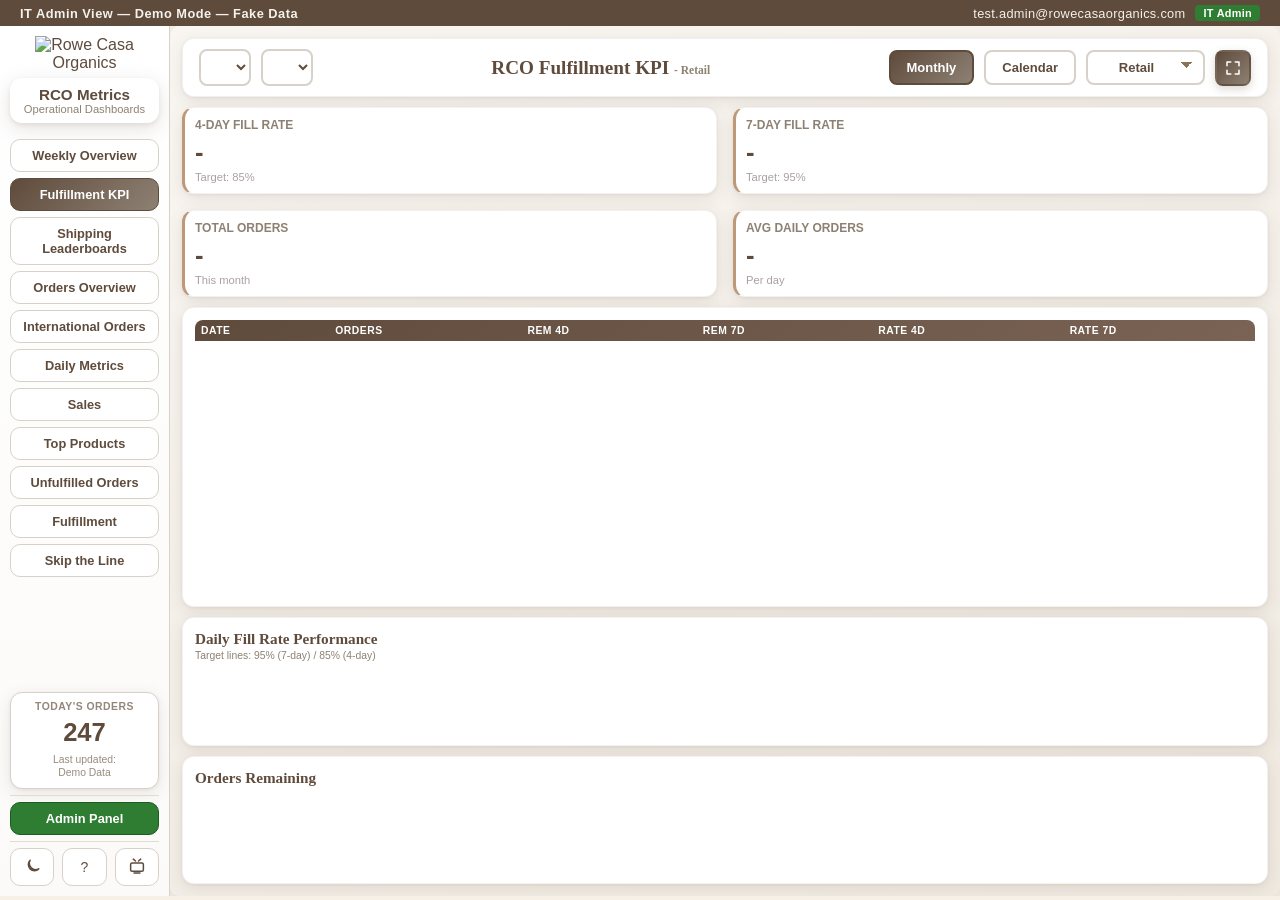
==== commit a0d6bdcd: "Fix dashboard clipping caused by demo topbar The 30px demo topbar pushes .app-shell and .content-are" ====
--- a/index.html
+++ b/index.html
@@ -47,12 +47,19 @@
     font-size: 0.85em;
     font-weight: 600;
   }
+  /* Account for demo topbar height so dashboards aren't clipped */
+  .app-shell {
+    height: calc(100vh - 30px);
+  }
+  .content-area {
+    height: calc(100vh - 30px);
+  }
 </style>
 </head>
 
 <body>
 <div class="demo-topbar">
-  <span class="demo-label">IT Admin View &mdash; Demo Mode</span>
+  <span class="demo-label">IT Admin View &mdash; Demo Mode &mdash; Fake Data</span>
   <div class="demo-user">
     <span>test.admin@rowecasaorganics.com</span>
     <span class="demo-role">IT Admin</span>
@@ -72,6 +79,7 @@
     </div>
 
     <div class="sidebar-nav">
+      <button class="nav-btn" data-tab="weekly-overview">Weekly Overview</button>
       <button class="nav-btn active" data-tab="fulfillment">Fulfillment KPI</button>
       <button class="nav-btn" data-tab="shipping">Shipping Leaderboards</button>
       <button class="nav-btn" data-tab="orders">Orders Overview</button>
@@ -123,6 +131,9 @@
   </aside>
 
   <main class="content-area">
+    <div id="weekly-overview-frame" class="iframe-wrapper">
+      <iframe src="html/weekly-overview.html"></iframe>
+    </div>
     <div id="fulfillment-frame" class="iframe-wrapper active">
       <iframe src="html/fulfillment.html"></iframe>
     </div>
@@ -310,6 +321,7 @@
 }
 
 const TV_PLAYLIST = [
+  { tab: 'weekly-overview' },
   { tab: 'fulfillment', command: { type:'TV_ACTION', target:'fulfillment', dataset:'retail', view:'monthly' } },
   { tab: 'fulfillment', command: { type:'TV_ACTION', target:'fulfillment', dataset:'retail', view:'calendar' } },
   { tab: 'fulfillment', command: { type:'TV_ACTION', target:'fulfillment', dataset:'wholesale', view:'monthly' } },
@@ -464,6 +476,13 @@
       target: '.sidebar',
       title: 'Navigation Sidebar',
       desc: 'This is your main menu. Click any tab to switch between dashboards. The sidebar also shows today\'s live order count at the bottom.',
+      position: 'right',
+    },
+    {
+      target: '[data-tab="weekly-overview"]',
+      title: 'Weekly Overview',
+      desc: 'High-level summary of all weekly metrics across every dashboard — revenue, orders, fulfillment rates, top products, and more. Compares this week vs last week.',
+      tab: 'weekly-overview',
       position: 'right',
     },
     {
